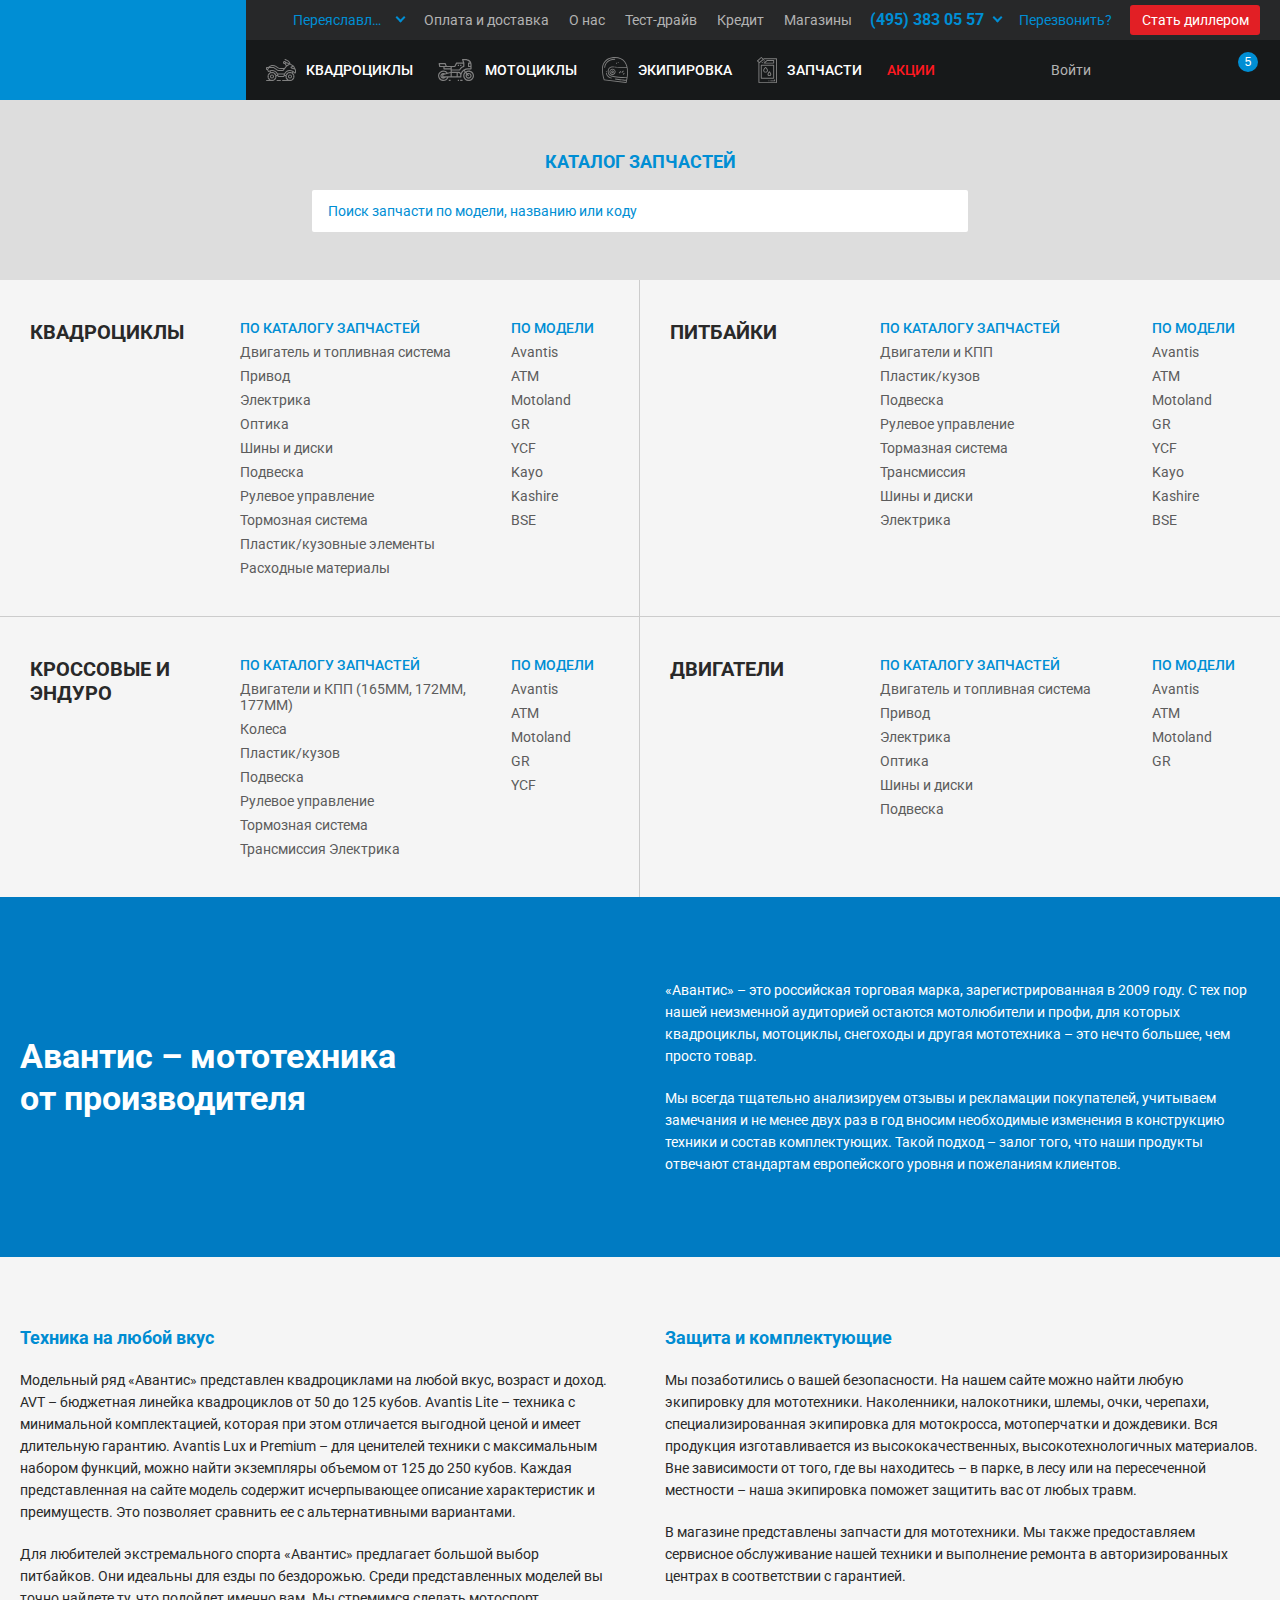
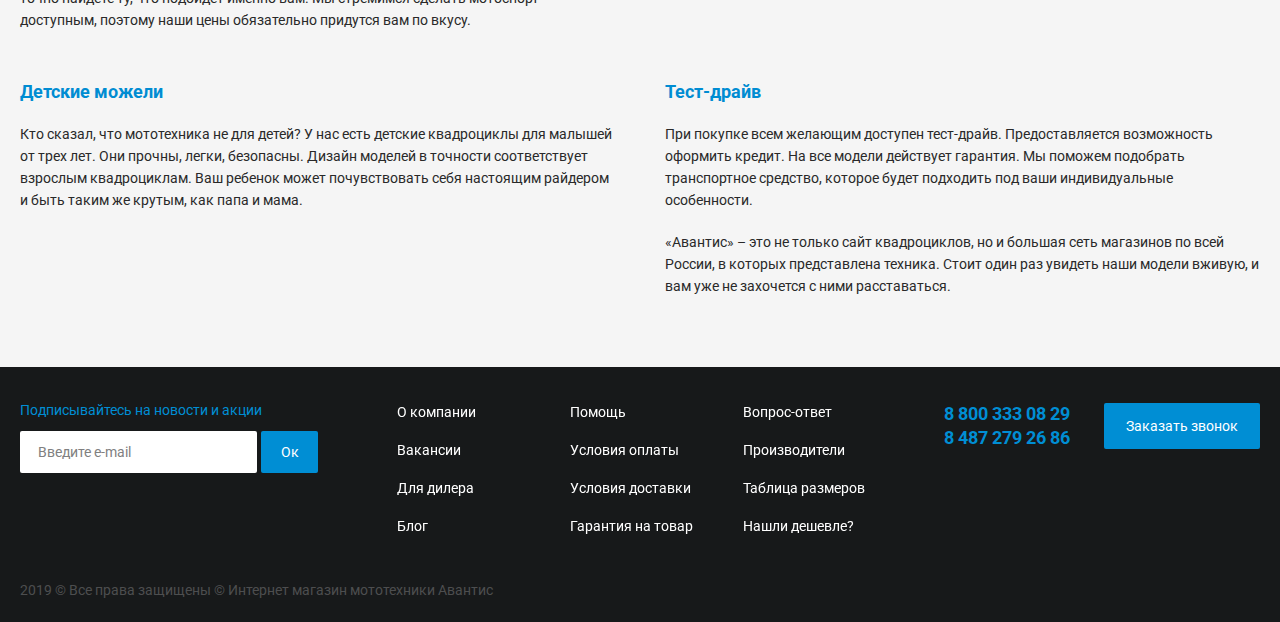
==== catalog.html @ 6980018e "Revert "Изменения."" ====
<!DOCTYPE html>
<html lang="ru">
	<head>
		<meta http-equiv="Content-Type" content="text/html; charset=utf-8">
		<!-- Переключение IE в последнию версию, на случай если в настройках пользователя стоит меньшая -->
		<meta http-equiv="X-UA-Compatible" content="IE=edge">

		<!-- Адаптирование страницы для мобильных устройств -->
		<meta name="viewport" content="width=device-width, initial-scale=1, maximum-scale=1">

		<!-- Запрет распознования номера телефона -->
		<meta name="format-detection" content="telephone=no">
		<meta name="SKYPE_TOOLBAR" content ="SKYPE_TOOLBAR_PARSER_COMPATIBLE">

		<!-- Заголовок страницы -->
		<title>Заголовок страницы</title>

		<!-- Данное значение часто используют(использовали) поисковые системы -->
		<meta name="description" content="">
		<meta name="keywords" content="">

		<!-- Традиционная иконка сайта, размер 16x16, прозрачность поддерживается. Рекомендуемый формат: .ico или .png -->
		<link rel="shortcut icon" href="images/favicon.ico">

		<!-- Подключение шрифтов с гугла -->
		<link href="https://fonts.googleapis.com/css?family=Roboto:300,300i,400,400i,500,500i,700,700i,900,900i&display=swap&subset=cyrillic" rel="stylesheet">

		<!-- Подключение файлов стилей -->
		<link rel="stylesheet" href="css/ion.rangeSlider.css">
		<link rel="stylesheet" href="css/owl.carousel.css">
		<link rel="stylesheet" href="css/fancybox.css">
		<link rel="stylesheet" href="css/bxslider.css">
		<link rel="stylesheet" href="css/styles.css">

		<link rel="stylesheet" href="css/response_1341.css" media="(max-width: 1341px)">
		<link rel="stylesheet" href="css/response_1261.css" media="(max-width: 1261px)">
		<link rel="stylesheet" href="css/response_1023.css" media="(max-width: 1023px)">
		<link rel="stylesheet" href="css/response_767.css" media="(max-width: 767px)">
		<link rel="stylesheet" href="css/response_479.css" media="(max-width: 479px)">
		<link rel="stylesheet" href="css/response_374.css" media="(max-width: 374px)">
	</head>

	<body>
		<div class="wrap">
			<div class="main">
				<!-- Шапка -->
				<header>
					<button type="button" class="close">
						<span></span>
						<span></span>
					</button>


					<div class="mob_scroll">
						<div class="logo">
							<a href="/">
								<img src="images/logo.svg" alt="">
							</a>
						</div>


						<div class="top">
							<div class="cont flex">

								<div class="city">
									<button class="link modal_link" data-content="#city_modal">
										<span>Переяславль-Залесский</span>
									</button>
								</div>


								<nav class="menu flex">
									<div class="item">
										<a href="/">Оплата и доставка</a>
									</div>

									<div class="item">
										<a href="/">О нас</a>
									</div>

									<div class="item">
										<a href="/">Тест-драйв</a>
									</div>

									<div class="item">
										<a href="/">Кредит</a>
									</div>

									<div class="item">
										<a href="/">Магазины</a>
									</div>
								</nav>


								<div class="contacts">
									<div class="phone">
										<a href="tel:4953830557">(495) 383 05 57</a>

										<div class="hover">
											<div><a href="tel:+74951201530">+7 495 120 15 30</a></div>

											<div><a href="tel:+74951205309">+7 495 120 53 09</a></div>

											<div><a href="tel:4953830557">(495) 383 05 57</a></div>
										</div>
									</div>

									<button class="arr modal_link"  data-content="#city_modal"></button>

									<button class="callback_link modal_link" data-content="#callback_modal">Перезвонить?</button>
								</div>


								<button class="dealer_link">Стать диллером</button>

							</div>
						</div>


						<div class="info">
							<div class="cont flex">

								<div class="cats flex">
									<div class="item">
										<a href="/">
											<svg class="icon" width="30px" height="22px">
												<use xlink:href="#ic_cat1">
											</svg>
											КВАДРОЦИКЛЫ
										</a>
									</div>

									<div class="item">
										<a href="/" class="sub_link">
											<svg class="icon" width="37px" height="22px">
												<use xlink:href="#ic_cat2">
											</svg>
											МОТОЦИКЛЫ<span class="arr"></span>
										</a>

										<div class="sub_cats">
											<div class="flex">
												<div class="cat">
													<a href="/" class="main">
														<div class="name">ПИТБАЙКИ</div>

														<img data-src="images/tmp/sub_cats_thumb.png" alt="" class="lozad">
													</a>

													<div class="sub">
														<div class="block">
															<div class="title">ПО ОБЪЁМУ ДВИГАТЕЛЯ</div>

															<div><a href="/">50 куб.</a></div>
															<div><a href="/">110 куб.</a></div>
															<div><a href="/">125 куб.</a></div>
															<div><a href="/">140 куб.</a></div>
															<div><a href="/">150 куб.</a></div>
															<div><a href="/">250 куб.</a></div>
														</div>

														<div class="block">
															<div class="title">ПО ВОЗРАСТУ</div>

															<div><a href="/">Детские</a></div>
															<div><a href="/">Подростковые</a></div>
															<div><a href="/">От 10 до 13 лет</a></div>
															<div><a href="/">От 10 до 14 лет</a></div>
															<div><a href="/">От 10 до 15 лет</a></div>
															<div><a href="/">От 10 до 18 лет</a></div>
															<div><a href="/">От 11 до 15 лет</a></div>
														</div>

														<div class="block">
															<div class="title">ПО СТОИМОСТИ</div>

															<div><a href="/">Дорогие</a></div>
															<div><a href="/">Недорогие</a></div>
															<div><a href="/">До 30 тыс.</a></div>
														</div>

														<div class="block">
															<div class="title">ПОПУЛЯРНЫЕ ЗАПРОСЫ</div>

															<div><a href="/">Лучшие</a></div>
															<div><a href="/">Новые</a></div>
															<div><a href="/">Китайские</a></div>
														</div>

														<div class="block">
															<div class="title">ПО БРЕНДУ</div>

															<div><a href="/">Avantis</a></div>
															<div><a href="/">Kayo</a></div>
															<div><a href="/">Мотоленд</a></div>
														</div>
													</div>
												</div>


												<div class="cat">
													<a href="/" class="main">
														<div class="name">КРОССОВЫЕ</div>

														<img data-src="images/tmp/sub_cats_thumb2.png" alt="" class="lozad">
													</a>

													<div class="sub">
														<div class="block">
															<div class="title">ПО ОБЪЁМУ ДВИГАТЕЛЯ</div>

															<div><a href="/">50 куб.</a></div>
															<div><a href="/">110 куб.</a></div>
															<div><a href="/">125 куб.</a></div>
															<div><a href="/">140 куб.</a></div>
															<div><a href="/">150 куб.</a></div>
															<div><a href="/">190 куб.</a></div>
															<div><a href="/">250 куб.</a></div>
															<div><a href="/">300 куб.</a></div>
															<div><a href="/">450 куб.</a></div>
														</div>

														<div class="block">
															<div class="title">ПО ВОЗРАСТУ</div>

															<div><a href="/">Подростковые</a></div>
															<div><a href="/">Взрослые</a></div>
															<div><a href="/">От 10 до 14 лет</a></div>
															<div><a href="/">От 10 до 15 лет</a></div>
															<div><a href="/">От 10 до 18 лет</a></div>
														</div>

														<div class="block">
															<div class="title">ПО СТОИМОСТИ</div>

															<div><a href="/">Дорогие</a></div>
															<div><a href="/">Недорогие</a></div>
														</div>

														<div class="block">
															<div class="title">ПО БРЕНДУ</div>

															<div><a href="/">Avantis</a></div>
															<div><a href="/">Kayo</a></div>
															<div><a href="/">Мотоленд</a></div>
														</div>
													</div>
												</div>


												<div class="cat">
													<a href="/" class="main">
														<div class="name">ЭНДУРО</div>

														<img data-src="images/tmp/sub_cats_thumb3.png" alt="" class="lozad">
													</a>

													<div class="sub">
														<div class="block">
															<div class="title">ПО ОБЪЁМУ ДВИГАТЕЛЯ</div>

															<div><a href="/">200 куб.</a></div>
															<div><a href="/">250 куб.</a></div>
															<div><a href="/">300 куб.</a></div>
															<div><a href="/">400 куб.</a></div>
															<div><a href="/">450 куб.</a></div>
														</div>

														<div class="block">
															<div class="title">ПОПУЛЯРНЫЕ ЗАПРОСЫ</div>

															<div><a href="/">Лучшие</a></div>
															<div><a href="/">Новые</a></div>
															<div><a href="/">Китайские</a></div>
														</div>

														<div class="block">
															<div class="title">ПО СТОИМОСТИ</div>

															<div><a href="/">Дорогие</a></div>
															<div><a href="/">Недорогие</a></div>
														</div>

														<div class="block">
															<div class="title">ПО БРЕНДУ</div>

															<div><a href="/">Avantis</a></div>
															<div><a href="/">Kayo</a></div>
															<div><a href="/">Мотоленд</a></div>
														</div>
													</div>
												</div>


												<div class="cat">
													<a href="/" class="main">
														<div class="name">МОТАРДЫ</div>

														<img data-src="images/tmp/sub_cats_thumb4.png" alt="" class="lozad">
													</a>

													<div class="sub">
														<div class="block">
															<div class="title">ПО ОБЪЁМУ ДВИГАТЕЛЯ</div>

															<div><a href="/">125 куб.</a></div>
														</div>

														<div class="block">
															<div class="title">ПО БРЕНДУ</div>

															<div><a href="/">Мотоленд</a></div>
														</div>
													</div>
												</div>


												<div class="cat">
													<a href="/" class="main">
														<div class="name">МИНИБАЙКИ - ЭЛЕКТРИЧЕСКИЕ</div>

														<img data-src="images/tmp/sub_cats_thumb5.png" alt="" class="lozad">
													</a>

													<div class="sub">
														<div class="block">
															<div class="title">ДЕТСКИЕ</div>

															<div><a href="/">От 5 лет</a></div>
															<div><a href="/">От 6 лет</a></div>
															<div><a href="/">От 7 лет</a></div>
															<div><a href="/">От 8 лет</a></div>
															<div><a href="/">От 9 лет</a></div>
														</div>
													</div>
												</div>
											</div>
										</div>
									</div>

									<div class="item">
										<a href="/">
											<svg class="icon" width="26px" height="26px">
												<use xlink:href="#ic_cat3">
											</svg>
											ЭКИПИРОВКА
										</a>
									</div>

									<div class="item">
										<a href="/">
											<svg class="icon" width="20px" height="26px">
												<use xlink:href="#ic_cat4">
											</svg>
											ЗАПЧАСТИ
										</a>
									</div>

									<div class="item">
										<a href="/" class="red">АКЦИИ</a>
									</div>
								</div>


								<div class="modal_cont search">
									<button class="link mini_modal_link" data-modal-id="#search_modal">
										<img src="images/ic_search.svg" alt="">
									</button>

									<div class="mini_modal search_modal" id="search_modal">
										<form action="">
											<input type="text" name="" value="" placeholder="Поиск по сайту..." class="input">
											<button type="submit" class="submit_btn"></button>
										</form>
									</div>
								</div>


								<div class="account">
									<button class="login_link modal_link" data-content="#login_modal">Войти</button>

									<!--a href="/" class="user">Константин</a-->
								</div>


								<div class="links">
									<a href="/" class="favorite_link">
										<img src="images/ic_favorite.png" alt="">
									</a>

									<a href="/" class="compare_link">
										<img src="images/ic_compare.png" alt="">
									</a>

									<button class="cart_link modal_link" data-content="#cart_modal">
										<img src="images/ic_cart.png" alt="">
										<div class="count">5</div>
									</button>
								</div>
							</div>
						</div>
					</div>
				</header>


				<div class="mob_header">
					<div class="cont">

						<div class="logo">
							<div>
								<img src="images/logo.svg" alt="">
							</div>
						</div>


						<div class="contacts">
							<div class="phone">
								<a href="tel:4953830557">(495) 383 05 57</a>
							</div>

							<button class="callback_link modal_link" data-content="#callback_modal">Перезвонить?</button>
						</div>


						<div class="links">
							<a href="/" class="favorite_link">
								<img src="images/ic_favorite.png" alt="">
							</a>

							<a href="/" class="compare_link">
								<img src="images/ic_compare.png" alt="">
							</a>

							<button class="cart_link modal_link" data-content="#cart_modal">
								<img src="images/ic_cart.png" alt="">
								<div class="count">5</div>
							</button>
						</div>


						<div class="modal_cont search">
							<button class="link mini_modal_link" data-modal-id="#search_modal2">
								<img src="images/ic_search.svg" alt="">
							</button>

							<div class="mini_modal search_modal" id="search_modal2">
								<form action="">
									<input type="text" name="" value="" placeholder="Поиск по сайту..." class="input">
									<button type="submit" class="submit_btn"></button>
								</form>
							</div>
						</div>


						<div class="account">
							<button class="login_link modal_link" data-content="#login_modal">Войти</button>

							<!--a href="/" class="user">Константин</a-->
						</div>


						<button type="button" class="mob_menu_link">
							<span></span>
							<span></span>
							<span></span>
						</button>

					</div>
				</div>
				<!-- End Шапка -->


				<!-- Основная часть -->
				<section class="page_head">
					<div class="cont">

						<h1 class="page_title">Каталог запчастей</h1>

						<div class="search">
							<form action="">
								<input type="text" name="" value="" placeholder="Поиск запчасти по модели, названию или коду " class="input">

								<button type="submit" class="submit_btn"></button>
							</form>
						</div>

					</div>

					<img data-src="images/tmp/bg_page_head.jpg" alt="" class="bg lozad">
				</section>


				<section class="catalog_wall">
					<div class="cont">

						<div class="flex">
							<div class="cat">
								<a href="/" class="main">
									<div class="name">квадроциклы</div>

									<img data-src="images/tmp/catalog_wall_thumb.png" alt="" class="lozad">
								</a>

								<div class="sub">
									<div class="block">
										<div class="title">по каталогу запчастей</div>

										<div><a href="/">Двигатель и топливная система</a></div>
										<div><a href="/">Привод</a></div>
										<div><a href="/">Электрика</a></div>
										<div><a href="/">Оптика</a></div>
										<div><a href="/">Шины и диски</a></div>
										<div><a href="/">Подвеска</a></div>
										<div><a href="/">Рулевое управление</a></div>
										<div><a href="/">Тормозная система</a></div>
										<div><a href="/">Пластик/кузовные элементы</a></div>
										<div><a href="/">Расходные материалы</a></div>
									</div>

									<div class="block">
										<div class="title">ПО модели</div>

										<div><a href="/">Avantis</a></div>
										<div><a href="/">ATM</a></div>
										<div><a href="/">Motoland</a></div>
										<div><a href="/">GR</a></div>
										<div><a href="/">YCF</a></div>
										<div><a href="/">Kayo</a></div>
										<div><a href="/">Kashire</a></div>
										<div><a href="/">BSE</a></div>
									</div>
								</div>
							</div>


							<div class="cat">
								<a href="/" class="main">
									<div class="name">ПИТБАЙКИ</div>

									<img data-src="images/tmp/catalog_wall_thumb2.png" alt="" class="lozad">
								</a>

								<div class="sub">
									<div class="block">
										<div class="title">по каталогу запчастей</div>

										<div><a href="/">Двигатели и КПП</a></div>
										<div><a href="/">Пластик/кузов</a></div>
										<div><a href="/">Подвеска</a></div>
										<div><a href="/">Рулевое управление</a></div>
										<div><a href="/">Тормазная система</a></div>
										<div><a href="/">Трансмиссия</a></div>
										<div><a href="/">Шины и диски</a></div>
										<div><a href="/">Электрика</a></div>
									</div>

									<div class="block">
										<div class="title">ПО модели</div>

										<div><a href="/">Avantis</a></div>
										<div><a href="/">ATM</a></div>
										<div><a href="/">Motoland</a></div>
										<div><a href="/">GR</a></div>
										<div><a href="/">YCF</a></div>
										<div><a href="/">Kayo</a></div>
										<div><a href="/">Kashire</a></div>
										<div><a href="/">BSE</a></div>
									</div>
								</div>
							</div>


							<div class="cat">
								<a href="/" class="main">
									<div class="name">КРОССОВЫЕ И ЭНДУРО</div>

									<img data-src="images/tmp/catalog_wall_thumb3.png" alt="" class="lozad">
								</a>

								<div class="sub">
									<div class="block">
										<div class="title">по каталогу запчастей</div>

										<div><a href="/">Двигатели и КПП (165MM, 172MM, 177MM)</a></div>
										<div><a href="/">Колеса</a></div>
										<div><a href="/">Пластик/кузов</a></div>
										<div><a href="/">Подвеска</a></div>
										<div><a href="/">Рулевое управление</a></div>
										<div><a href="/">Тормозная система</a></div>
										<div><a href="/">Трансмиссия Электрика</a></div>
									</div>

									<div class="block">
										<div class="title">ПО модели</div>

										<div><a href="/">Avantis</a></div>
										<div><a href="/">ATM</a></div>
										<div><a href="/">Motoland</a></div>
										<div><a href="/">GR</a></div>
										<div><a href="/">YCF</a></div>
									</div>
								</div>
							</div>


							<div class="cat">
								<a href="/" class="main">
									<div class="name">Двигатели</div>

									<img data-src="images/tmp/catalog_wall_thumb4.png" alt="" class="lozad">
								</a>

								<div class="sub">
									<div class="block">
										<div class="title">по каталогу запчастей</div>

										<div><a href="/">Двигатель и топливная система</a></div>
										<div><a href="/">Привод</a></div>
										<div><a href="/">Электрика</a></div>
										<div><a href="/">Оптика</a></div>
										<div><a href="/">Шины и диски</a></div>
										<div><a href="/">Подвеска</a></div>
									</div>

									<div class="block">
										<div class="title">ПО модели</div>

										<div><a href="/">Avantis</a></div>
										<div><a href="/">ATM</a></div>
										<div><a href="/">Motoland</a></div>
										<div><a href="/">GR</a></div>
									</div>
								</div>
							</div>
						</div>

					</div>
				</section>


				<section class="about block bg2">
					<div class="cont">

						<div class="block_title">
							Авантис – мототехника<br> от производителя
						</div>

						<div class="text_block">
							<p>
								«Авантис» – это российская торговая марка, зарегистрированная в 2009 году. С тех пор нашей неизменной аудиторией остаются мотолюбители и профи, для которых квадроциклы, мотоциклы, снегоходы и другая мототехника – это нечто большее, чем просто товар.
							</p>

							<p>
								Мы всегда тщательно анализируем отзывы и рекламации покупателей, учитываем замечания и не менее двух раз в год вносим необходимые изменения в конструкцию техники и состав комплектующих. Такой подход – залог того, что наши продукты отвечают стандартам европейского уровня и пожеланиям клиентов.
							</p>
						</div>

					</div>
				</section>


				<section class="bottom_text block">
					<div class="cont">

						<div class="text_block">
							<div class="cols">
								<div class="col">
									<h2>Техника на любой вкус</h2>

									<p>
										Модельный ряд «Авантис» представлен квадроциклами на любой вкус, возраст и доход. AVT – бюджетная линейка квадроциклов от 50 до 125 кубов. Avantis Lite – техника с минимальной комплектацией, которая при этом отличается выгодной ценой и имеет длительную гарантию. Avantis Lux и Premium – для ценителей техники с максимальным набором функций, можно найти экземпляры объемом от 125 до 250 кубов. Каждая представленная на сайте модель содержит исчерпывающее описание характеристик и преимуществ. Это позволяет сравнить ее с альтернативными вариантами.
									</p>

									<p>
										Для любителей экстремального спорта «Авантис» предлагает большой выбор питбайков. Они идеальны для езды по бездорожью. Среди представленных моделей вы точно найдете ту, что подойдет именно вам. Мы стремимся сделать мотоспорт доступным, поэтому наши цены обязательно придутся вам по вкусу.
									</p>
								</div>


								<div class="col">
									<h2>Защита и комплектующие</h2>

									<p>
										Мы позаботились о вашей безопасности. На нашем сайте можно найти любую экипировку для мототехники. Наколенники, налокотники, шлемы, очки, черепахи, специализированная экипировка для мотокросса, мотоперчатки и дождевики. Вся продукция изготавливается из высококачественных, высокотехнологичных материалов. Вне зависимости от того, где вы находитесь – в парке, в лесу или на пересеченной местности – наша экипировка поможет защитить вас от любых травм.
									</p>

									<p>
										В магазине представлены запчасти для мототехники. Мы также предоставляем сервисное обслуживание нашей техники и выполнение ремонта в авторизированных центрах в соответствии с гарантией.
									</p>
								</div>
							</div>


							<div class="cols">
								<div class="col">
									<h2>Детские можели</h2>

									<p>
										Кто сказал, что мототехника не для детей? У нас есть детские квадроциклы для малышей от трех лет. Они прочны, легки, безопасны. Дизайн моделей в точности соответствует взрослым квадроциклам. Ваш ребенок может почувствовать себя настоящим райдером и быть таким же крутым, как папа и мама.
									</p>
								</div>


								<div class="col">
									<h2>Тест-драйв</h2>

									<p>
										При покупке всем желающим доступен тест-драйв. Предоставляется возможность оформить кредит. На все модели действует гарантия. Мы поможем подобрать транспортное средство, которое будет подходить под ваши индивидуальные особенности.
									</p>

									<p>
										«Авантис» – это не только сайт квадроциклов, но и большая сеть магазинов по всей России, в которых представлена техника. Стоит один раз увидеть наши модели вживую, и вам уже не захочется с ними расставаться.
									</p>
								</div>
							</div>
						</div>

					</div>
				</section>
				<!-- End Основная часть -->
			</div>


			<!-- Подвал -->
			<footer>
				<div class="info">
					<div class="cont flex">

						<div class="col_left">
							<div class="subscribe">
								<div class="title">Подписывайтесь на новости и акции</div>

								<form action="">
									<input type="email" name="" value="" placeholder="Введите e-mail" class="input">

									<button type="submit" class="submit_btn">Ок</button>
								</form>
							</div>


							<div class="payment">
								<img src="images/ic_payment1.png" alt="">
								<img src="images/ic_payment2.png" alt="">
								<img src="images/ic_payment3.png" alt="">
								<img src="images/ic_payment4.png" alt="">
							</div>
						</div>


						<div class="menu">
							<div><a href="/">О компании</a></div>
							<div><a href="/">Вакансии</a></div>
							<div><a href="/">Для дилера</a></div>
							<div><a href="/">Блог</a></div>
							<div><a href="/">Помощь</a></div>
							<div><a href="/">Условия оплаты</a></div>
							<div><a href="/">Условия доставки</a></div>
							<div><a href="/">Гарантия на товар</a></div>
							<div><a href="/">Вопрос-ответ</a></div>
							<div><a href="/">Производители</a></div>
							<div><a href="/">Таблица размеров</a></div>
							<div><a href="/">Нашли дешевле?</a></div>
						</div>


						<div class="col_right">
							<div class="contacts">
								<div class="phones">
									<div><a href="tel:88003330829">8 800 333 08 29</a></div>
									<div><a href="tel:84872792686">8 487 279 26 86</a></div>
								</div>

								<button class="callback_link modal_link" data-content="#callback_modal">Заказать звонок</button>
							</div>


							<div class="socials">
								<a href="/" target="_blank" rel="noopener nofollow">
									<img src="images/ic_soc1.png" alt="">
								</a>

								<a href="/" target="_blank" rel="noopener nofollow">
									<img src="images/ic_soc2.png" alt="">
								</a>

								<a href="/" target="_blank" rel="noopener nofollow">
									<img src="images/ic_soc3.png" alt="">
								</a>

								<a href="/" target="_blank" rel="noopener nofollow">
									<img src="images/ic_soc4.png" alt="">
								</a>

								<a href="/" target="_blank" rel="noopener nofollow">
									<img src="images/ic_soc5.png" alt="">
								</a>
							</div>
						</div>

					</div>
				</div>


				<div class="bottom">
					<div class="cont flex">

						<div class="copyright">
							2019 &copy; Все права защищены © Интернет магазин мототехники Авантис
						</div>

					</div>
				</div>
			</footer>
			<!-- End Подвал -->
		</div>


		<div class="overlay"></div>

		<div class="supports_error">
			Ваш браузер устарел рекомендуем обновить его до последней версии<br> или использовать другой более современный.
		</div>


		<section class="modal" id="callback_modal">
			<div class="modal_title">Заказать звонок</div>

			<div class="modal_data">
				<form action="" class="form">
					<div class="line">
						<div class="field">
							<input type="text" name="" value="" class="input">

							<div class="label">Ваше имя <span class="required">*</span></div>
						</div>
					</div>

					<div class="line">
						<div class="field">
							<input type="tel" name="" value="" class="input">

							<div class="label">Телефон <span class="required">*</span></div>
						</div>
					</div>


					<div class="submit">
						<button class="cancel close">Отменить</button>

						<button type="submit" class="submit_btn">Отправить</button>
					</div>
				</form>
			</div>
		</section>


		<section class="modal" id="login_modal">
			<div class="modal_title">Вход в личный кабинет</div>

			<div class="modal_data">
				<form action="" class="form">
					<div class="line">
						<div class="field">
							<input type="email" name="" value="" class="input">

							<div class="label">E-mail <span class="required">*</span></div>
						</div>
					</div>

					<div class="line">
						<div class="field">
							<input type="password" name="" value="" class="input">

							<div class="label">Пароль <span class="required">*</span></div>
						</div>

						<div class="field flex">
							<div class="remember">
								<input type="checkbox" name="remember" id="remember_check" checked>
								<label for="remember_check">Запомнить меня</label>
							</div>

							<a href="#" class="recovery_link">Забыли пароль?</a>
						</div>
					</div>

					<div class="line soc_auth">
						<div class="name">Или авторизируйтесь через социальные сети:</div>

						<a href="#">
							<img src="images/ic_soc_auth1.png" alt="">
						</a>

						<a href="#">
							<img src="images/ic_soc_auth2.png" alt="">
						</a>

						<a href="#">
							<img src="images/ic_soc_auth3.png" alt="">
						</a>
					</div>


					<div class="submit">
						<a href="/" class="register_link">Зарегестрироваться</a>

						<button type="submit" class="submit_btn">Войти</button>
					</div>
				</form>
			</div>
		</section>


		<section class="modal" id="city_modal">
			<div class="modal_data">
				<form action="" class="form">
					<div class="modal_title">Выберите город</div>

					<select name="">
						<option value="1">Москва</option>
						<option value="2">Москва</option>
						<option value="3">Москва</option>
						<option value="4">Москва</option>
						<option value="5">Москва</option>
						<option value="1">Москва</option>
						<option value="2">Москва</option>
						<option value="3">Москва</option>
						<option value="4">Москва</option>
						<option value="5">Москва</option>
					</select>

					<div class="exp">Выберите ближайший к себе центр обслуживания для получения заказа</div>


					<div class="shops">
						<div class="custom_scroll">
							<input type="radio" name="shops" id="shops_check1">
							<label for="shops_check1">
								<div>
									<b>Москва</b>, ул. Дорожная 3к6<br>
									+7 495 120 15 30<br>
									пн-вс 09-00 - 21-00
								</div>
							</label>

							<input type="radio" name="shops" id="shops_check2" checked>
							<label for="shops_check2">
								<div>
									<b>Москва</b>, 65-й км МКАД, вл.1, партнёрский магазин Авантис (админ. Здание ТК "Синдика")<br>
									тел. +7 (499) 653-56-09<br>
									пн-вс 09-00 - 21-00
								</div>
							</label>

							<input type="radio" name="shops" id="shops_check3">
							<label for="shops_check3">
								<div>
									<b>Москва</b>, ул. Дорожная 3к6<br>
									+7 495 120 15 30<br>
									пн-вс 09-00 - 21-00
								</div>
							</label>

							<input type="radio" name="shops" id="shops_check4">
							<label for="shops_check4">
								<div>
									<b>Москва</b>, 65-й км МКАД, вл.1, партнёрский магазин Авантис (админ. Здание ТК "Синдика")<br>
									тел. +7 (499) 653-56-09<br>
									пн-вс 09-00 - 21-00
								</div>
							</label>
						</div>
					</div>


					<div class="submit">
						<button class="cancel close">Отменить</button>

						<button type="submit" class="submit_btn">Выбрать</button>
					</div>
				</form>


				<div class="map">
					
				</div>
			</div>
		</section>


		<section class="modal" id="cart_modal">
			<div class="modal_title">Корзина</div>

			<div class="modal_data">
				<div class="product">
					<a href="/" class="thumb">
						<img data-src="images/tmp/product_list_thumb1.jpg" alt="" class="lozad">
					</a>

					<div class="info">
						<div class="name">
							<a href="/">Бак топливный металлический 125 сс (2015) 3,5л</a>
						</div>
					</div>

					<div class="amount">
					    <button type="button" class="minus"></button>

					    <input type="text" value="1" class="input"
					      data-minimum="1" data-maximum="99" data-step="1" data-unit="" maxlength="2">

					    <button type="button" class="plus"></button>
					</div>

					<div class="price">
						<img src="images/ic_multiply.png" alt="">
						<div>167 990 руб.</div>
					</div>

					<div class="price total">
						<div>167 990 руб.</div>
					</div>

					<button class="del">
						<img src="images/ic_del.svg" alt="">
					</button>
				</div>


				<div class="product">
					<a href="/" class="thumb">
						<img data-src="images/tmp/product_list_thumb1.jpg" alt="" class="lozad">
					</a>

					<div class="info">
						<div class="name">
							<a href="/">Бак топливный металлический 125 сс (2015) 3,5л</a>
						</div>
					</div>

					<div class="amount">
					    <button type="button" class="minus"></button>

					    <input type="text" value="1" class="input"
					      data-minimum="1" data-maximum="99" data-step="1" data-unit="" maxlength="2">

					    <button type="button" class="plus"></button>
					</div>

					<div class="price">
						<img src="images/ic_multiply.png" alt="">
						<div>167 990 руб.</div>
					</div>

					<div class="price total">
						<div>167 990 руб.</div>
					</div>

					<button class="del">
						<img src="images/ic_del.svg" alt="">
					</button>
				</div>


				<div class="product">
					<a href="/" class="thumb">
						<img data-src="images/tmp/product_list_thumb1.jpg" alt="" class="lozad">
					</a>

					<div class="info">
						<div class="name">
							<a href="/">Бак топливный металлический 125 сс (2015) 3,5л</a>
						</div>
					</div>

					<div class="amount">
					    <button type="button" class="minus"></button>

					    <input type="text" value="1" class="input"
					      data-minimum="1" data-maximum="99" data-step="1" data-unit="" maxlength="2">

					    <button type="button" class="plus"></button>
					</div>

					<div class="price">
						<img src="images/ic_multiply.png" alt="">
						<div>167 990 руб.</div>
					</div>

					<div class="price total">
						<div>167 990 руб.</div>
					</div>

					<button class="del">
						<img src="images/ic_del.svg" alt="">
					</button>
				</div>


				<div class="cart_total">
					<div class="count">Количество: <b>4</b></div>

					Сумма заказа: <div class="val"><span>263 960</span> руб.</div>
				</div>


				<div class="links">
					<button class="close continue">Продолжить покупки</button>

					<a href="/" class="checkout_link">Оформить заказ</a>
				</div>
			</div>
		</section>


		<svg style="display:none;">
			<symbol id="ic_cat1">
				<path d="M29.344,14.441 C28.942,14.589 28.490,14.466 28.219,14.134 C27.910,13.764 27.560,13.430 27.176,13.139 L26.674,13.892 C26.844,14.017 27.006,14.154 27.157,14.302 C27.166,14.309 27.177,14.312 27.186,14.321 C27.195,14.330 27.198,14.341 27.206,14.351 C28.925,16.093 28.929,18.892 27.217,20.640 C27.202,20.675 27.174,20.703 27.139,20.717 C26.301,21.540 25.173,22.000 23.999,22.000 L16.500,22.000 C16.223,22.000 16.000,21.776 16.000,21.500 C16.000,21.224 16.223,21.000 16.500,21.000 L21.178,21.000 C21.063,20.908 20.953,20.810 20.848,20.706 C20.839,20.698 20.827,20.695 20.818,20.687 C20.810,20.678 20.807,20.667 20.799,20.658 C19.841,19.696 19.373,18.350 19.529,17.000 L18.525,17.000 C18.523,17.029 18.517,17.056 18.515,17.085 C18.471,17.603 18.037,18.001 17.517,18.001 L12.482,18.001 C11.962,18.001 11.529,17.604 11.484,17.087 C11.482,17.058 11.474,17.030 11.474,17.000 L10.470,17.000 C10.625,18.341 10.164,19.679 9.217,20.640 C9.203,20.675 9.175,20.703 9.140,20.717 C8.301,21.540 7.174,22.000 6.000,22.000 L0.500,22.000 C0.224,22.000 -0.000,21.776 -0.000,21.500 C-0.000,21.224 0.224,21.000 0.500,21.000 L3.178,21.000 C3.064,20.908 2.954,20.810 2.849,20.706 C2.839,20.698 2.827,20.695 2.819,20.687 C2.810,20.678 2.807,20.667 2.800,20.658 C1.064,18.905 1.068,16.079 2.809,14.331 C2.813,14.327 2.814,14.323 2.818,14.319 C2.821,14.315 2.826,14.314 2.830,14.310 C3.165,13.979 3.549,13.703 3.969,13.491 L3.679,12.620 C3.541,12.693 3.401,12.771 3.259,12.856 C3.012,13.006 2.712,13.040 2.437,12.952 C2.162,12.864 1.939,12.661 1.824,12.395 L1.180,11.001 L1.000,11.001 C0.448,11.001 -0.000,10.554 -0.000,10.001 L-0.000,9.002 C-0.000,8.449 0.448,8.001 1.000,8.001 L2.293,8.001 L2.512,7.782 C4.561,5.733 7.771,5.415 10.182,7.023 L11.872,8.149 C12.705,8.706 13.686,9.002 14.688,9.002 L18.310,9.002 L19.895,6.965 L18.704,4.982 C18.636,4.993 18.568,5.000 18.499,5.002 C17.722,5.003 17.073,4.409 17.005,3.635 C16.938,2.860 17.474,2.163 18.240,2.029 C19.005,1.896 19.746,2.371 19.945,3.122 L23.363,4.261 C22.728,2.510 19.994,1.321 18.856,0.980 C18.685,0.929 18.554,0.790 18.513,0.616 C18.472,0.442 18.526,0.260 18.656,0.137 C18.786,0.014 18.972,-0.029 19.143,0.022 C19.355,0.086 24.192,1.572 24.485,4.702 L27.088,6.191 C27.315,6.322 27.524,6.484 27.709,6.670 C27.720,6.679 27.730,6.687 27.740,6.698 C27.960,6.921 28.144,7.177 28.286,7.457 L29.682,10.248 C29.890,10.666 29.998,11.126 29.999,11.593 L29.999,13.501 C30.004,13.922 29.741,14.299 29.344,14.441 ZM1.000,9.002 L1.000,10.001 L1.250,10.001 L2.000,9.002 L1.000,9.002 ZM18.499,3.002 C18.223,3.002 17.999,3.226 17.999,3.502 C17.999,3.778 18.223,4.002 18.499,4.002 C18.776,4.002 18.999,3.778 18.999,3.502 C18.999,3.226 18.776,3.002 18.499,3.002 ZM20.540,17.992 C20.622,18.579 20.854,19.135 21.212,19.607 C21.407,19.457 21.682,19.475 21.856,19.649 C22.030,19.822 22.048,20.097 21.899,20.292 C22.370,20.649 22.923,20.879 23.507,20.962 C23.524,20.703 23.739,20.501 23.999,20.501 C24.259,20.501 24.475,20.703 24.491,20.962 C25.077,20.880 25.632,20.649 26.104,20.291 C25.957,20.096 25.975,19.823 26.148,19.650 C26.321,19.478 26.594,19.459 26.789,19.607 C27.146,19.135 27.377,18.580 27.460,17.994 C27.201,17.977 26.999,17.762 26.999,17.502 C26.999,17.242 27.201,17.027 27.460,17.010 C27.378,16.425 27.148,15.871 26.791,15.400 C26.597,15.554 26.319,15.537 26.144,15.362 C25.969,15.187 25.953,14.908 26.106,14.714 C25.634,14.356 25.078,14.125 24.491,14.042 C24.475,14.301 24.259,14.503 23.999,14.503 C23.739,14.503 23.524,14.301 23.507,14.042 C22.922,14.124 22.367,14.355 21.896,14.712 C22.048,14.907 22.031,15.185 21.856,15.359 C21.681,15.534 21.404,15.551 21.209,15.399 L21.209,15.397 C20.852,15.869 20.622,16.423 20.540,17.008 C20.799,17.025 21.002,17.240 21.002,17.501 C21.002,17.761 20.799,17.976 20.540,17.992 ZM19.762,16.001 C19.983,15.375 20.341,14.805 20.808,14.333 C20.811,14.329 20.813,14.324 20.816,14.321 C20.820,14.317 20.825,14.316 20.828,14.313 C22.138,13.006 24.117,12.638 25.809,13.386 L26.334,12.597 C25.615,12.213 24.814,12.008 23.999,12.001 C21.544,12.012 19.390,13.641 18.712,16.001 L19.762,16.001 ZM12.481,17.013 L17.517,17.000 C17.558,16.490 17.660,15.986 17.821,15.500 L12.176,15.500 C12.338,15.991 12.440,16.499 12.481,17.013 ZM11.289,16.001 C10.610,13.641 8.456,12.011 6.000,12.001 C5.525,12.002 5.053,12.079 4.602,12.227 L4.909,13.143 C6.431,12.752 8.047,13.192 9.159,14.302 C9.168,14.309 9.179,14.312 9.188,14.321 C9.197,14.330 9.199,14.341 9.208,14.351 C9.667,14.819 10.019,15.382 10.239,16.001 L11.289,16.001 ZM3.896,14.712 C4.048,14.907 4.031,15.185 3.856,15.359 C3.682,15.534 3.404,15.551 3.210,15.399 C2.852,15.871 2.621,16.425 2.539,17.010 C2.799,17.027 3.001,17.242 3.001,17.502 C3.001,17.763 2.799,17.978 2.539,17.994 C2.622,18.581 2.853,19.137 3.211,19.609 C3.407,19.461 3.681,19.478 3.856,19.650 C4.027,19.824 4.046,20.096 3.900,20.292 C4.370,20.649 4.924,20.879 5.508,20.962 C5.524,20.703 5.740,20.501 6.000,20.501 C6.260,20.501 6.475,20.703 6.492,20.962 C7.078,20.880 7.633,20.649 8.104,20.291 C7.957,20.096 7.976,19.823 8.148,19.650 C8.321,19.478 8.595,19.459 8.789,19.607 C9.147,19.135 9.378,18.580 9.461,17.994 C9.201,17.977 8.999,17.762 8.999,17.502 C8.999,17.242 9.201,17.027 9.461,17.010 C9.378,16.425 9.148,15.871 8.792,15.400 C8.597,15.554 8.319,15.537 8.144,15.362 C7.969,15.187 7.953,14.908 8.106,14.714 C7.634,14.356 7.078,14.125 6.492,14.042 C6.475,14.301 6.260,14.503 6.000,14.503 C5.740,14.503 5.524,14.301 5.508,14.042 C4.922,14.124 4.368,14.355 3.896,14.712 ZM14.688,10.001 C13.488,10.003 12.315,9.647 11.317,8.980 L9.628,7.854 C8.794,7.298 7.814,7.001 6.811,7.001 C5.723,7.000 4.665,7.351 3.793,8.001 L7.200,8.001 C7.495,8.002 7.783,8.088 8.029,8.251 L12.025,10.917 C12.107,10.972 12.204,11.001 12.302,11.001 L16.510,11.001 C16.664,11.001 16.810,10.929 16.905,10.807 L17.532,10.001 L14.688,10.001 ZM19.849,4.145 C19.783,4.283 19.697,4.409 19.594,4.521 L20.676,6.325 L22.780,5.122 L19.849,4.145 ZM27.393,7.905 C27.351,7.821 27.303,7.739 27.249,7.662 L25.510,8.451 L28.040,9.198 L27.393,7.905 ZM28.786,10.695 L28.649,10.422 L25.217,9.418 C24.810,9.300 24.522,8.939 24.497,8.516 C24.473,8.093 24.717,7.702 25.107,7.536 L26.399,6.952 L23.999,5.577 L20.833,7.387 L17.695,11.422 C17.411,11.789 16.973,12.002 16.510,12.001 L12.302,12.001 C12.006,12.002 11.717,11.915 11.471,11.751 L7.477,9.085 C7.395,9.031 7.298,9.002 7.200,9.002 L3.250,9.002 L2.079,10.562 L2.738,11.989 C3.713,11.363 4.842,11.021 6.000,11.001 C8.419,11.011 10.634,12.358 11.755,14.501 L18.242,14.501 C19.231,12.546 21.154,11.236 23.335,11.031 C25.516,10.826 27.650,11.756 28.986,13.493 L28.997,11.595 C28.998,11.283 28.925,10.975 28.786,10.695 ZM8.000,17.501 C8.000,18.605 7.104,19.500 6.000,19.500 C4.895,19.500 4.000,18.605 4.000,17.501 C4.000,16.396 4.895,15.500 6.000,15.500 C7.104,15.500 8.000,16.396 8.000,17.501 ZM5.000,17.501 C5.000,18.053 5.447,18.500 6.000,18.500 C6.552,18.500 7.000,18.053 7.000,17.501 C7.000,16.948 6.552,16.501 6.000,16.501 C5.447,16.501 5.000,16.948 5.000,17.501 ZM23.999,15.500 C25.104,15.500 25.999,16.396 25.999,17.501 C25.999,18.605 25.104,19.500 23.999,19.500 C22.895,19.500 21.999,18.605 21.999,17.501 C21.999,16.396 22.895,15.500 23.999,15.500 ZM23.999,18.500 C24.552,18.500 24.999,18.053 24.999,17.501 C24.999,16.948 24.552,16.501 23.999,16.501 C23.447,16.501 22.999,16.948 22.999,17.501 C22.999,18.053 23.447,18.500 23.999,18.500 ZM11.000,21.000 L14.499,21.000 C14.776,21.000 15.000,21.224 15.000,21.500 C15.000,21.776 14.776,22.000 14.499,22.000 L11.000,22.000 C10.723,22.000 10.500,21.776 10.500,21.500 C10.500,21.224 10.723,21.000 11.000,21.000 Z"/>
			</symbol>

			<symbol id="ic_cat2">
				<path d="M30.594,11.579 C32.026,11.578 33.400,12.125 34.413,13.100 C36.526,15.133 36.530,18.432 34.423,20.469 C32.316,22.506 28.895,22.511 26.782,20.478 C24.670,18.446 24.666,15.147 26.773,13.109 L25.770,11.900 C24.263,13.108 23.391,14.900 23.391,16.790 L23.391,17.947 C23.391,18.267 23.122,18.526 22.790,18.526 L10.478,18.526 C10.125,19.494 9.483,20.339 8.634,20.955 C6.255,22.682 2.875,22.222 1.084,19.927 C-0.706,17.633 -0.229,14.373 2.150,12.646 C4.529,10.920 7.909,11.380 9.700,13.674 L12.585,12.879 L12.585,10.421 L5.982,10.421 C5.650,10.421 5.382,10.162 5.382,9.842 L5.382,8.105 L1.780,8.105 C1.495,8.105 1.249,7.912 1.192,7.642 L0.591,4.747 C0.583,4.709 0.579,4.670 0.579,4.631 C0.579,4.312 0.848,4.053 1.180,4.053 L7.183,4.053 C7.428,4.053 7.649,4.197 7.740,4.417 L8.790,6.947 L16.416,6.947 L18.048,3.794 C18.150,3.597 18.360,3.473 18.588,3.474 L24.959,3.474 L24.022,0.762 C24.001,0.703 23.991,0.641 23.991,0.579 C23.991,0.259 24.260,-0.000 24.591,-0.000 L26.993,-0.000 C31.127,-0.000 33.596,2.164 33.596,5.789 L33.596,9.842 C33.596,10.162 33.327,10.421 32.996,10.421 L29.994,10.421 C28.861,10.421 27.747,10.704 26.761,11.242 L27.713,12.389 C28.574,11.860 29.573,11.579 30.594,11.579 ZM6.774,5.211 L1.912,5.211 L2.272,6.947 L7.495,6.947 L6.774,5.211 ZM12.585,8.105 L6.582,8.105 L6.582,9.263 L12.585,9.263 L12.585,8.105 ZM19.789,17.368 L22.190,17.368 L22.190,15.631 C22.190,14.672 21.384,13.895 20.389,13.895 L19.789,13.895 L19.789,17.368 ZM13.786,17.368 L18.588,17.368 L18.588,13.895 L13.786,13.895 L13.786,17.368 ZM5.367,12.737 C3.047,12.741 1.169,14.558 1.172,16.796 C1.176,19.035 3.061,20.846 5.382,20.842 C7.003,20.840 8.479,19.939 9.174,18.526 L7.778,18.526 C6.820,19.760 5.027,20.051 3.703,19.187 C2.333,18.294 1.974,16.498 2.900,15.176 C3.827,13.855 5.689,13.509 7.059,14.402 L8.443,14.021 C7.647,13.200 6.533,12.735 5.367,12.737 ZM4.206,15.484 C4.132,15.546 4.062,15.613 3.999,15.685 C3.367,16.409 3.462,17.490 4.213,18.100 C4.195,18.051 4.184,18.000 4.181,17.947 L4.181,15.631 C4.183,15.581 4.191,15.532 4.206,15.484 ZM12.585,14.083 L5.382,16.068 L5.382,17.368 L12.585,17.368 L12.585,14.083 ZM25.192,4.631 L18.959,4.631 L17.325,7.785 C17.223,7.981 17.015,8.106 16.788,8.105 L13.786,8.105 L13.786,10.421 L21.256,10.421 C22.182,8.953 23.557,7.797 25.192,7.114 L25.192,4.631 ZM32.395,5.789 C32.395,5.401 32.357,5.013 32.280,4.631 L31.195,4.631 L31.195,6.947 L32.395,6.947 L32.395,5.789 ZM29.994,9.263 L32.395,9.263 L32.395,8.105 L30.594,8.105 C30.263,8.105 29.994,7.846 29.994,7.526 L29.994,4.053 C29.994,3.733 30.263,3.474 30.594,3.474 L31.886,3.474 C30.866,1.514 28.533,1.158 26.993,1.158 L25.424,1.158 L26.362,3.870 C26.377,3.930 26.387,3.991 26.392,4.053 L26.392,7.526 C26.392,7.792 26.205,8.023 25.938,8.088 C25.919,8.093 23.741,8.667 22.104,11.298 C21.996,11.472 21.800,11.579 21.590,11.579 L13.786,11.579 L13.786,12.737 L20.389,12.737 C21.336,12.739 22.225,13.174 22.787,13.908 C23.997,11.099 26.840,9.267 29.994,9.263 ZM26.394,16.801 C26.397,19.035 28.277,20.845 30.594,20.842 C31.346,20.843 32.085,20.650 32.733,20.282 C34.733,19.146 35.399,16.662 34.222,14.733 C33.044,12.804 30.469,12.162 28.469,13.297 L29.235,14.223 C29.654,14.010 30.120,13.898 30.594,13.895 C32.252,13.895 33.596,15.191 33.596,16.790 C33.596,18.388 32.252,19.684 30.594,19.684 C28.937,19.684 27.593,18.388 27.593,16.790 C27.597,16.115 27.847,15.464 28.299,14.950 L27.533,14.024 C26.800,14.775 26.392,15.769 26.394,16.801 ZM30.125,17.151 L29.068,15.877 C28.886,16.159 28.791,16.485 28.794,16.817 C28.802,17.784 29.621,18.562 30.623,18.554 C31.626,18.546 32.432,17.756 32.424,16.789 C32.416,15.822 31.597,15.045 30.594,15.053 C30.394,15.054 30.196,15.088 30.008,15.154 L31.063,16.428 L30.125,17.151 ZM22.190,5.789 L23.391,5.789 L23.391,6.947 L22.190,6.947 L22.190,5.789 ZM19.789,5.789 L20.990,5.789 L20.990,6.947 L19.789,6.947 L19.789,5.789 ZM12.585,22.000 L10.785,22.000 L10.785,20.842 L12.585,20.842 L12.585,22.000 ZM20.990,22.000 L19.789,22.000 L19.789,20.842 L20.990,20.842 L20.990,22.000 ZM24.591,22.000 L22.190,22.000 L22.190,20.842 L24.591,20.842 L24.591,22.000 Z"/>
			</symbol>

			<symbol id="ic_cat3">
				<path d="M24.545,25.663 C24.495,25.861 24.321,26.000 24.121,26.000 C24.103,26.000 24.086,25.999 24.068,25.997 L2.141,23.307 C1.979,23.287 1.841,23.177 1.783,23.022 C0.627,19.657 0.024,16.118 0.000,12.552 C0.000,9.607 0.949,-0.000 13.157,-0.000 C17.380,-0.000 20.794,1.555 23.028,4.498 C26.385,8.921 26.909,16.239 24.545,25.663 ZM22.335,5.048 C20.273,2.331 17.099,0.896 13.157,0.896 C10.276,0.896 0.877,1.737 0.877,12.552 C0.913,15.918 1.466,19.258 2.514,22.450 L23.790,25.058 C23.901,24.608 23.999,24.165 24.097,23.724 C22.603,23.604 17.510,23.162 13.086,22.407 L13.231,21.524 C17.748,22.292 22.972,22.735 24.283,22.839 C24.402,22.244 24.509,21.658 24.603,21.082 C24.242,21.093 23.878,21.100 23.507,21.100 C17.411,21.100 10.087,19.732 10.007,19.716 C7.156,19.301 5.701,17.492 5.701,14.345 C5.701,11.349 7.767,9.414 10.964,9.414 C10.981,9.414 10.998,9.415 11.015,9.417 C11.092,9.426 18.611,10.318 24.611,10.197 C24.227,8.332 23.450,6.575 22.335,5.048 ZM10.939,10.310 C8.248,10.320 6.578,11.864 6.578,14.345 C6.578,17.050 7.713,18.477 10.149,18.832 C10.251,18.851 18.549,20.400 24.744,20.182 C25.234,17.173 25.250,14.104 24.792,11.090 C18.885,11.228 11.441,10.370 10.939,10.310 ZM20.741,17.165 L22.057,15.821 L22.677,16.455 L21.361,17.799 L20.741,17.165 ZM19.425,15.372 L21.179,13.579 L21.800,14.213 L20.045,16.006 L19.425,15.372 ZM16.793,15.821 L18.548,14.028 L19.168,14.662 L17.414,16.455 L16.793,15.821 ZM10.525,17.931 C8.830,17.931 7.455,16.526 7.455,14.793 C7.455,13.060 8.830,11.655 10.525,11.655 C12.220,11.657 13.593,13.061 13.595,14.793 C13.595,16.526 12.221,17.931 10.525,17.931 ZM10.525,12.552 C9.314,12.552 8.333,13.555 8.333,14.793 C8.333,16.031 9.314,17.035 10.525,17.035 C11.736,17.033 12.717,16.030 12.718,14.793 C12.718,13.555 11.736,12.552 10.525,12.552 ZM10.525,16.138 C9.799,16.138 9.210,15.536 9.210,14.793 C9.210,14.050 9.799,13.448 10.525,13.448 C11.252,13.448 11.841,14.050 11.841,14.793 C11.841,15.536 11.252,16.138 10.525,16.138 ZM10.525,14.345 C10.283,14.345 10.087,14.545 10.087,14.793 C10.087,15.041 10.283,15.241 10.525,15.241 C10.767,15.241 10.964,15.041 10.964,14.793 C10.964,14.545 10.767,14.345 10.525,14.345 ZM15.788,4.931 L16.665,4.931 L16.665,5.828 L15.788,5.828 L15.788,4.931 ZM14.034,5.828 L14.911,5.828 L14.911,6.724 L14.034,6.724 L14.034,5.828 ZM8.358,3.566 C5.192,4.841 3.413,7.276 3.068,10.804 L2.195,10.714 C3.103,1.434 13.077,1.788 13.176,1.793 L13.138,2.690 C11.505,2.675 9.884,2.972 8.358,3.566 ZM4.824,14.793 L3.947,14.793 L3.947,13.896 L4.824,13.896 L4.824,14.793 ZM4.824,15.690 C4.824,15.856 4.904,19.806 9.721,20.627 L9.576,21.511 C4.011,20.563 3.947,15.738 3.947,15.690 L4.386,15.690 L4.824,15.690 Z"/>
			</symbol>

			<symbol id="ic_cat4">
				<path d="M19.524,26.000 L1.906,26.000 C1.643,26.000 1.430,25.806 1.430,25.567 L1.430,6.067 C1.430,5.945 1.487,5.830 1.585,5.748 L1.725,5.633 L0.141,4.208 C0.140,4.208 0.140,4.207 0.139,4.206 C-0.046,4.037 -0.046,3.762 0.141,3.593 L3.950,0.127 C4.136,-0.042 4.438,-0.042 4.623,0.127 L6.411,1.754 L6.823,1.413 C6.911,1.340 7.025,1.300 7.144,1.300 L19.524,1.300 C19.787,1.300 20.000,1.494 20.000,1.733 L20.000,25.567 C20.000,25.806 19.787,26.000 19.524,26.000 ZM4.287,1.046 L1.153,3.900 L2.430,5.047 L5.706,2.337 L4.287,1.046 ZM19.048,2.167 L7.328,2.167 L2.382,6.258 L2.382,25.133 L19.048,25.133 L19.048,2.167 ZM4.287,7.800 L16.667,7.800 C16.930,7.800 17.143,7.994 17.143,8.233 L17.143,21.233 C17.143,21.473 16.930,21.667 16.667,21.667 L4.287,21.667 C4.024,21.667 3.811,21.473 3.811,21.233 L3.811,8.233 C3.811,7.994 4.024,7.800 4.287,7.800 ZM4.763,20.800 L16.191,20.800 L16.191,8.667 L4.763,8.667 L4.763,20.800 ZM12.381,19.067 C12.325,19.069 12.269,19.069 12.213,19.067 C11.207,19.024 10.430,18.248 10.477,17.333 C10.477,16.145 11.860,14.623 12.018,14.453 C12.028,14.443 12.039,14.434 12.050,14.424 C12.251,14.258 12.562,14.271 12.745,14.453 C12.903,14.623 14.286,16.145 14.286,17.333 C14.289,17.384 14.289,17.436 14.286,17.487 C14.239,18.402 13.387,19.109 12.381,19.067 ZM12.381,15.442 C11.961,15.977 11.429,16.780 11.429,17.333 C11.429,17.812 11.855,18.200 12.381,18.200 C12.907,18.200 13.334,17.812 13.334,17.333 C13.334,16.780 12.802,15.977 12.381,15.442 ZM8.572,15.600 C7.258,15.598 6.193,14.629 6.191,13.433 C6.191,11.995 8.026,10.284 8.235,10.094 C8.421,9.924 8.723,9.924 8.909,10.094 C9.118,10.284 10.953,11.995 10.953,13.433 C10.951,14.629 9.886,15.598 8.572,15.600 ZM8.572,11.036 C7.994,11.639 7.144,12.685 7.144,13.433 C7.144,14.151 7.783,14.733 8.572,14.733 C9.361,14.733 10.001,14.151 10.001,13.433 C10.001,12.683 9.152,11.638 8.572,11.036 ZM12.381,24.267 L11.429,24.267 L11.429,23.400 L12.381,23.400 L12.381,24.267 ZM17.143,22.533 L18.095,22.533 L18.095,24.267 L13.334,24.267 L13.334,23.400 L17.143,23.400 L17.143,22.533 ZM16.667,6.500 L7.144,6.500 C6.951,6.500 6.777,6.394 6.704,6.232 C6.630,6.071 6.671,5.884 6.807,5.760 L9.664,3.160 C9.753,3.079 9.874,3.033 10.001,3.033 L16.667,3.033 C16.930,3.033 17.143,3.227 17.143,3.466 L17.143,6.067 C17.143,6.306 16.930,6.500 16.667,6.500 ZM16.191,3.900 L10.198,3.900 L8.293,5.633 L16.191,5.633 L16.191,3.900 ZM6.331,4.027 L7.283,3.161 L7.956,3.773 L7.004,4.640 L6.331,4.027 ZM4.426,5.760 L5.378,4.894 L6.052,5.506 L5.100,6.373 L4.426,5.760 Z"/>
			</symbol>
		</svg>


		<!-- Подключение javascript файлов -->
		<script src="js/jquery-3.4.1.min.js"></script>
		<script src="js/jquery-migrate-1.4.1.min.js"></script>
		<script src="js/lozad.min.js"></script>
		<script src="js/owl.carousel.min.js"></script>
		<script src="js/inputmask.min.js"></script>
		<script src="js/nice-select.js"></script>
		<script src="js/slimscroll.min.js"></script>
		<script src="js/ion.rangeSlider.min.js"></script>
		<script src="js/fancybox.min.js"></script>
		<script src="js/bxslider.min.js"></script>
		<script src="js/functions.js"></script>
		<script src="js/scripts.js"></script>
	</body>
</html>
---- css/styles.css ----
@font-face
{
    font-family: 'Panton';
    font-weight: normal;
    font-style: normal;

    font-display: swap;
    src: url('../fonts/Panton-Regular.woff') format('woff'),
    url('../fonts/Panton-Regular.ttf') format('truetype');
}

@font-face
{
    font-family: 'Panton';
    font-weight: 700;
    font-style: normal;

    font-display: swap;
    src: url('../fonts/Panton-Bold.woff') format('woff'),
    url('../fonts/Panton-Bold.ttf') format('truetype');
}

@font-face
{
    font-family: 'Panton';
    font-weight: 800;
    font-style: normal;

    font-display: swap;
    src: url('../fonts/Panton-ExtraBold.woff') format('woff'),
    url('../fonts/Panton-ExtraBold.ttf') format('truetype');
}

@font-face
{
    font-family: 'Panton';
    font-weight: 900;
    font-style: normal;

    font-display: swap;
    src: url('../fonts/Panton-Black.woff') format('woff'),
    url('../fonts/Panton-Black.ttf') format('truetype');
}


*
{
    box-sizing: border-box;
    margin: 0;
    padding: 0;
}

*:before,
*:after
{
    box-sizing: border-box;
}

img
{
    border: none;
}

textarea
{
    overflow: auto;
}

input,
textarea,
input:active,
textarea:active
{
    -webkit-border-radius: 0;
            border-radius: 0;
         outline: none transparent !important;
    box-shadow: none;

    -webkit-appearance: none;
            appearance: none;
    -moz-outline: none !important;
}

input[type=submit],
button[type=submit],
input[type=reset],
button[type=reset]
{
    -webkit-border-radius: 0;

    -webkit-appearance: none;
}

:focus
{
    outline: none;
}

:hover,
:active
{
    -webkit-tap-highlight-color: rgba(0,0,0,0);
    -webkit-touch-callout: none;
}


::-ms-clear
{
    display: none;
}



/*---------------
    Main styles
---------------*/
:root
{
    --bg: #f5f5f5;
    --bg2: #fff;
    --aside_width: 320px;
    --scroll_width: 17px;
    --text_color: #292929;
    --font_size: 14px;
    --font_size_title: 18px;
    --font_family: 'Roboto', 'Arial', sans-serif;
    --font_family2: 'Panton', 'Arial', sans-serif;
}



.clear
{
    clear: both;
}


.left
{
    float: left;
}


.right
{
    float: right;
}



html
{
    height: 100%;

    background: var(--bg);

    -webkit-font-smoothing: antialiased;
    -moz-osx-font-smoothing: grayscale;
        -ms-text-size-adjust: 100%;
    -webkit-text-size-adjust: 100%;
}


body
{
    color: var(--text_color);
    font-family: var(--font_family);
    font-size: var(--font_size);

    height: 100%;

    -webkit-tap-highlight-color: transparent;
    -webkit-touch-callout: none;
    -webkit-overflow-scrolling: touch;
    text-rendering: optimizeLegibility;
    text-decoration-skip: objects;
}

body.lock
{
    overflow: hidden;
}


.wrap
{
    position: relative;

    display: flex;
    overflow: hidden;
    flex-direction: column;

    min-height: 100%;
}

.wrap.bg_white
{
    background: var(--bg2);
}


.main
{
    flex: 1 0 auto;
}


.cont
{
    width: 100%;
    max-width: 1366px;
    margin: 0 auto;
    padding: 0 20px;
}


.overlay
{
    position: fixed;
    z-index: 100;
    top: 0;
    left: 0;

    display: none;

    width: 100%;
    height: 100vh;

    opacity: .65;
    background: #000;
}


.compensate-for-scrollbar
{
    margin-right: var(--scroll_width) !important;
}


.lozad
{
    transition: .5s linear;

    opacity: 0;
}

.lozad.loaded
{
    opacity: 1;
}


.flex
{
    display: flex;

    justify-content: flex-start;
    align-items: flex-start;
    align-content: flex-start;
    flex-wrap: wrap;
}



.page_head
{
    position: relative;

    display: flex;
    overflow: hidden;

    min-height: 180px;
    padding: 40px 0;

    background: #ddd;

    justify-content: center;
    align-items: center;
    align-content: center;
    flex-wrap: wrap;
}

.page_head.no_image
{
    min-height: 0;

    background: #f5f5f5;
}

.page_head .cont
{
    position: relative;
    z-index: 5;
}

.page_head .cont > * + *
{
    margin-top: 15px;
}

.page_head .bg
{
    position: absolute;
    z-index: 1;
    top: 0;
    left: 0;

    width: 100%;
    height: 100%;

    object-fit: cover;
}


.page_head .back_link
{
    color: #008ed4;
    line-height: 24px;

    position: absolute;
    top: -4px;
    left: 20px;

    display: inline-block;

    height: 46px;
    padding: 10px 12px 10px 26px;

    transition: .2s linear;
    vertical-align: top;
    text-decoration: none;

    border: 1px solid #008ed4;
    border-radius: 3px;
}

.page_head .back_link:after
{
    position: absolute;
    top: 50%;
    left: 12px;

    display: block;

    width: 8px;
    height: 8px;
    margin-top: -4px;

    content: '';
    transition: .2s linear;
    transform: rotate(-45deg);

    border-top: 2px solid #008ed4;
    border-left: 2px solid #008ed4;
}

.page_head .back_link:hover
{
    color: #fff;

    background: #008ed4;
}

.page_head .back_link:hover:after
{
    border-color: #fff;
}


.page_head .breadcrumbs
{
    color: #fff;
    font-size: 12px;

    margin-top: -20px;
    margin-bottom: 15px;

    text-align: center;
}

.page_head .breadcrumbs a
{
    color: #fff;

    white-space: nowrap;
    text-decoration: none;
}

.page_head .breadcrumbs a:hover
{
    text-decoration: underline;
}

.page_head .breadcrumbs .sep
{
    display: inline-block;

    margin: 0 6px;

    vertical-align: top;
}

.page_head.no_image .breadcrumbs,
.page_head.no_image .breadcrumbs a
{
    color: #9a9a9a;
}


.page_head .page_title
{
    color: #008ed4;
    font-size: 18px;
    font-weight: 700;
    line-height: 26px;

    text-align: center;
    text-transform: uppercase;
}


.page_head .page_desc
{
    color: #fff;
    font-size: 16px;
    font-weight: 700;
    line-height: normal;

    width: 760px;
    max-width: 100%;
    margin: 20px auto 0;

    text-align: center;
}


.page_head .search
{
    width: 656px;
    max-width: 100%;
    margin-right: auto;
    margin-left: auto;
}

.page_head .search form
{
    display: flex;

    justify-content: flex-start;
    align-items: center;
    align-content: center;
    flex-wrap: wrap;
}

.page_head .search ::-webkit-input-placeholder
{
    color: #008ed4;
}

.page_head .search :-moz-placeholder
{
    color: #008ed4;
}

.page_head .search :-ms-input-placeholder
{
    color: #008ed4;
}

.page_head .search .input
{
    color: #008ed4;
    font-family: var(--font_family);
    font-size: 14px;

    display: block;

    width: 100%;
    height: 42px;
    padding: 0 50px 0 16px;

    border: none;
    border-radius: 2px;
    background: #fff;
}

.page_head .search .submit_btn
{
    position: relative;

    width: 48px;
    height: 42px;
    margin-left: -48px;

    cursor: pointer;

    border: none;
    background: url(../images/ic_search2.svg) 50% no-repeat;
}



.content_flex.flex,
.content_flex > .cont.flex
{
    justify-content: space-between;
    align-items: stretch;
    align-content: stretch;
}

.content_flex .content
{
    position: relative;

    width: calc(100% - var(--aside_width) - 15px);
}

.content_flex .content > :first-child
{
    margin-top: 0;
}

.content_flex .content > :last-child
{
    margin-bottom: 0;
}



.block
{
    margin-bottom: 40px;
}

.block.bg_white
{
    padding: 40px 0;

    background: #fff;
}

.block.bg_dark
{
    padding: 40px 0;

    background: #272829;
}

.block.no_margin
{
    margin-bottom: 0;
}


.block_head
{
    display: flex;

    margin-bottom: 20px;

    justify-content: flex-start;
    align-items: center;
    align-content: center;
    flex-wrap: wrap;
}

.block_head.center
{
    text-align: center;

    justify-content: center;
}

.block_head .title
{
    color: #008ed4;
    font-size: var(--font_size_title);
    font-weight: 700;
    line-height: 22px;

    text-transform: uppercase;
}

.block_head.dark .title
{
    color: #292929;
}

.block_head.dark .title span
{
    color: #b2b2b2;
}

.block_head .desc
{
    color: #1f1f1f;
    font-size: 14px;
    line-height: 18px;

    width: 665px;
    max-width: 100%;
    margin-top: 15px;
}



.form
{
    --form_border_color: #fff;
    --form_focus_color: #fff;
    --form_error_color: red;
    --form_success_color: green;
    --form_border_radius: 2px;
    --form_bg_color: #fff;
    --form_placeholder_color: #008ed4;
}


.form ::-webkit-input-placeholder
{
    color: var(--form_placeholder_color);
}

.form :-moz-placeholder
{
    color: var(--form_placeholder_color);
}

.form :-ms-input-placeholder
{
    color: var(--form_placeholder_color);
}


.form .cols
{
    justify-content: space-between;
}

.form .cols .col
{
    width: calc(50% - 35px);
}


.form .columns
{
    margin-left: calc(var(--form_columns_offset) * -1);

    --form_columns_offset: 7px;
}

.form .columns > *
{
    width: calc(50% - var(--form_columns_offset));
    margin-left: var(--form_columns_offset);
}


.form .columns > *.width1of4
{
    width: calc(25% - var(--form_columns_offset));
}

.form .columns > *.width2of4
{
    width: calc(50% - var(--form_columns_offset));
}

.form .columns > *.width3of4
{
    width: calc(75% - var(--form_columns_offset));
}

.form .columns > *.width4of4
{
    width: calc(100% - var(--form_columns_offset));
}


.form .line
{
    margin-bottom: 25px;
}


.form .label
{
    color: #8dd9ff;
    font-size: 14px;

    margin-bottom: 10px;
}

.form .field .label
{
    color: #808080;

    position: absolute;
    top: 0;
    left: 0;

    display: flex;

    width: 100%;
    height: 100%;
    margin: 0;
    padding: 0 16px;

    transition: .2s linear;

    justify-content: flex-start;
    align-items: center;
    align-content: center;
    flex-wrap: wrap;
}

.form .field .label .required
{
    margin-left: 5px;
}

.form .field .input:focus + .label,
.form .field textarea:focus + .label,
.form .field .input.active + .label,
.form .field textarea.active + .label
{
    font-size: 12px;
    line-height: 14px;

    top: -15px;

    height: 14px;
}


.form .required
{
    color: #e21f25;
}


.form .field
{
    position: relative;
}

.form .field + .field
{
    margin-top: 10px;
}


.form .input
{
    color: #008ed4;
    font: 14px var(--font_family);

    display: block;

    width: 100%;
    height: 42px;
    padding: 0 15px;

    transition: .2s linear;

    border: 1px solid var(--form_border_color);
    border-radius: var(--form_border_radius);
    background: var(--form_bg_color);
}

.form textarea
{
    color: #008ed4;
    font: 14px var(--font_family);

    display: block;

    width: 100%;
    height: 120px;
    padding: 10px 15px;

    resize: none;
    transition: .2s linear;

    border: 1px solid var(--form_border_color);
    border-radius: var(--form_border_radius);
    background: var(--form_bg_color);
}


.form .input:focus,
.form textarea:focus,
.form .nice-select.open .current
{
    border-color: var(--form_focus_color);
}

.form .success,
.form .success + .nice-select .current
{
    border-color: var(--form_success_color);
}

.form .error,
.form .error + .nice-select .current
{
    border-color: var(--form_error_color);
}


.form .input:disabled,
.form textarea:disabled,
.form select:disabled + .nice-select,
.form input[type=checkbox]:disabled + label,
.form .submit_btn:disabled
{
    cursor: default;
    pointer-events: none;

    opacity: .5;
}


.form input[type=checkbox]
{
    display: none;
}

.form input[type=checkbox] + label
{
    color: #808080;
    font-size: 14px;
    line-height: 15px;

    position: relative;

    display: table-cell;

    height: 15px;
    padding-left: 27px;

    cursor: pointer;
    text-align: left;
    vertical-align: middle;
}

.form input[type=checkbox] + label:before
{
    position: absolute;
    top: 0;
    left: 0;

    display: block;

    width: 15px;
    height: 15px;

    content: '';
    transition: .2s linear;

    border: 1px solid #008ed4;
    border-radius: var(--form_border_radius);
}

.form input[type=checkbox] + label:after
{
    position: absolute;
    top: 3px;
    left: 3px;

    display: block;

    width: 10px;
    height: 6px;

    content: '';
    transition: .2s linear;
    transform: rotate(-45deg);

    opacity: 0;
    border-bottom: 2px solid #008ed4;
    border-left: 2px solid #008ed4;
}

.form input[type=checkbox]:checked + label:after
{
    opacity: 1;
}


.form .type .field
{
    display: flex;

    justify-content: flex-start;
    align-items: flex-start;
    align-content: flex-start;
    flex-wrap: nowrap;
}

.form .type input[type=checkbox],
.form .type input[type=radio]
{
    display: none;
}

.form .type .field label ~ label
{
    margin-left: 3px;
}

.form .type input[type=checkbox] + label,
.form .type input[type=radio] + label
{
    color: #fff;
    font-size: 14px;

    display: flex;

    width: 100%;
    height: 42px;
    padding: 5px 10px;

    cursor: pointer;
    transition: .2s linear;
    text-align: center;

    border: 2px solid #5ebfef;
    border-radius: var(--form_border_radius);

    justify-content: center;
    align-items: center;
    align-content: center;
    flex-wrap: wrap;
}

.form .type input[type=checkbox] + label:hover,
.form .type input[type=radio] + label:hover
{
    background: #5ebfef;
}

.form .type input[type=checkbox] + label:before,
.form .type input[type=checkbox] + label:after
{
    display: none;
}

.form .type input[type=checkbox]:checked + label,
.form .type input[type=radio]:checked + label
{
    border-color: #272829;
    background: #272829;
}


.form select
{
    display: none;
}

.form .nice-select
{
    position: relative;

    display: block;
}

.form .nice-select .current
{
    color: var(--form_placeholder_color);
    font-size: 14px;
    line-height: 40px;

    position: relative;

    display: block;
    overflow: hidden;

    height: 42px;
    padding: 0 38px 0 15px;

    cursor: pointer;
    transition: .2s linear;
    white-space: nowrap;
    text-overflow: ellipsis;

    border: 1px solid var(--form_border_color);
    border-radius: var(--form_border_radius);
    background: var(--form_bg_color);
}

.form .nice-select .current.selected
{
    color: #008ed4;
}

.form .nice-select .current:after
{
    position: absolute;
    top: 50%;
    right: 15px;

    display: block;

    width: 7px;
    height: 7px;
    margin-top: -6px;

    content: '';
    transform: rotate(-45deg);

    border-bottom: 2px solid #008ed4;
    border-left: 2px solid #008ed4;
}

.form .nice-select .list
{
    position: absolute;
    z-index: 9;
    top: calc(100% + 30px);
    left: 0;

    visibility: hidden;
    overflow: hidden;

    min-width: 100%;

    transition: .2s linear;

    opacity: 0;
    border-radius: var(--form_border_radius);
    background: var(--form_bg_color);
}

.form .nice-select.open .list
{
    top: calc(100% + 1px);

    visibility: visible;

    opacity: 1;
}

.form .nice-select .list .scrollbar
{
    overflow: auto;

    max-height: 240px;
}

.form .nice-select .list .list_item
{
    color: #008ed4;
    font-size: 14px;
    line-height: normal;

    padding: 10px 15px;

    cursor: pointer;
    transition: .2s linear;
}

.form .nice-select .list .list_item:empty
{
    display: none;
}

.form .nice-select .list .list_item:hover,
.form .nice-select .list .list_item.selected
{
    color: #fff;

    background: #008ed4;
}


.form .recovery_link
{
    color: #008ed4;

    display: inline-block;

    margin-left: auto;

    vertical-align: top;
}

.form .recovery_link:hover
{
    text-decoration: none;
}


.form .soc_auth
{
    color: #1f1f1f;
    font-size: 14px;
    line-height: 18px;

    display: flex;

    justify-content: space-between;
    align-items: center;
    align-content: center;
    flex-wrap: nowrap;
}

.form .soc_auth .name
{
    width: 100%;
}

.form .soc_auth a
{
    display: block;

    margin-left: 20px;
}

.form .soc_auth img
{
    display: block;
}


.form .agree
{
    color: #1f1f1f;
    font-size: 14px;
    line-height: 24px;
}

.form .agree a
{
    color: #008ed4;
}

.form .agree a:hover
{
    text-decoration: none;
}


.form .submit
{
    display: flex;

    justify-content: flex-end;
    align-items: center;
    align-content: center;
    flex-wrap: wrap;
}

.form .cancel
{
    color: #17191a;
    font: 14px/46px var(--font_family);

    display: inline-block;

    height: 46px;
    padding: 0 35px;

    cursor: pointer;
    transition: .2s linear;
    vertical-align: top;

    border: none;
    border-radius: var(--form_border_radius);
    background: #dbdbdb;
}

.form .reset_btn
{
    color: #5c5c5c;
    font: 14px/16px var(--font_family);

    display: inline-block;

    height: 46px;
    padding: 10px 35px;

    cursor: pointer;
    transition: .2s linear;
    vertical-align: top;

    border: none;
    border-radius: var(--form_border_radius);
    background: #dadada;
}

.form .submit_btn
{
    color: #fff;
    font: 14px/46px var(--font_family);

    display: inline-block;

    height: 46px;
    padding: 0 35px;

    cursor: pointer;
    transition: .2s linear;
    vertical-align: top;

    border: none;
    border-radius: var(--form_border_radius);
    background: #e21f25;
}

.form .submit_btn:hover,
.form .reset_btn:hover
{
    color: #fff;

    background: #17191a;
}



.text_block
{
    font-size: 14px;
    line-height: 22px;
}

.text_block > :last-child,
.text_block .cols .col > :last-child
{
    margin-bottom: 0 !important;
}

.text_block > :first-child
{
    margin-top: 0 !important;
}


.text_block h2
{
    color: #008cd2;
    font-size: 18px;
    font-weight: 700;
    line-height: 22px;

    margin-bottom: 20px;
}


.text_block p,
.text_block img
{
    margin-bottom: 20px;
}


.text_block img
{
    display: block;

    max-width: 100%;
}

.text_block img.left
{
    max-width: calc(50% - 40px);
    margin-top: 4px;
    margin-right: 40px;
}

.text_block img.right
{
    max-width: calc(50% - 40px);
    margin-top: 4px;
    margin-left: 40px;
}

.text_block img.loaded
{
    height: auto !important;
}


.text_block .cols
{
    display: flex;

    margin: 50px 0;

    justify-content: space-between;
    align-items: flex-start;
    align-content: flex-start;
    flex-wrap: wrap;
}

.text_block .cols .col
{
    width: calc(50% - 25px);
}

.text_block .cols .col.align_self_center
{
    align-self: center;
}

.text_block .cols .col img
{
    margin: 0 auto;
}


.text_block a
{
    color: #008cd2;

    text-decoration: none;
}

.text_block a:hover
{
    text-decoration: none;
}



.modal_cont
{
    position: relative;
}

.mini_modal
{
    position: absolute;
    z-index: 100;
    top: calc(100% + 30px);
    left: 0;

    visibility: hidden;

    transition: .2s linear;

    opacity: 0;
}

.mini_modal.active
{
    top: 100%;

    visibility: visible;

    opacity: 1;
}



.supports_error
{
    font-family: 'Arial', sans-serif;
    font-size: 20px;
    line-height: 30px;

    position: fixed;
    z-index: 1000;
    top: 0;
    left: 0;

    display: none;

    width: 100%;
    height: 100%;
    padding: 20px;

    text-align: center;

    background: #fff;

    justify-content: center;
    align-items: center;
    align-content: center;
    flex-wrap: wrap;
}

.supports_error.show
{
    display: flex;
}



.slimScrollRail,
.slimScrollBar
{
    opacity: 1 !important;
    border-radius: 3px !important;
}



.pagination
{
    line-height: 46px;

    position: relative;

    display: flex;

    margin-top: 24px;

    justify-content: center;
    align-items: center;
    align-content: center;
    flex-wrap: wrap;
}

.pagination a,
.pagination .sep
{
    color: #5c5c5c;

    display: inline-block;

    margin: 0 10px;

    transition: .2s linear;
    text-align: center;
    vertical-align: top;
    text-decoration: none;
}

.pagination a:hover,
.pagination a.active
{
    color: #008ed4;
}


.pagination .prev,
.pagination .next
{
    position: relative;
}

.pagination .prev
{
    margin-right: 20px;
    padding-left: 20px;
}

.pagination .next
{
    margin-left: 20px;
    padding-right: 20px;
}

.pagination .prev:before,
.pagination .next:before
{
    position: absolute;
    top: 50%;
    left: 1px;

    display: block;

    width: 8px;
    height: 8px;
    margin-top: -4px;

    content: '';
    transition: .2s linear;
    transform: rotate(-45deg);

    opacity: 0;
    border-top: 2px solid #008ed4;
    border-left: 2px solid #008ed4;
}

.pagination .next:before
{
    right: 1px;
    left: auto;

    transform: rotate(-225deg);
}

.pagination .prev:hover:before,
.pagination .next:hover:before
{
    opacity: 1;
}


.pagination .load_more
{
    position: absolute;
    top: 50%;
    right: 50%;

    margin-top: -23px !important;
    margin-right: -420px;
}

.pagination .load_more > *
{
    color: #008ed4;
    font-family: var(--font_family);
    font-size: var(--font_size);
    line-height: 44px;

    display: inline-block;

    height: 46px;
    padding: 0 21px;

    cursor: pointer;
    transition: .2s linear;
    vertical-align: top;

    border: 1px solid #008ed4;
    border-radius: 3px;
    background: none;
}

.pagination .load_more > *:hover
{
    color: #fff;

    background: #008ed4;
}



/*---------------
   Header
---------------*/
header
{
    position: relative;
    z-index: 99;
    top: 0;
    left: 0;

    width: 100%;
}



header > .close
{
    position: absolute;
    top: 0;
    left: 100%;

    display: none;

    width: 50px;
    height: 50px;
    padding: 13px;

    cursor: pointer;

    border: none;
    background: none;

    justify-content: center;
    align-items: center;
    align-content: center;
    flex-wrap: wrap;
}

header.show > .close
{
    display: flex;
}

header > .close span
{
    position: relative;

    display: block;

    width: 100%;
    height: 2px;

    background: #fff;
}

header > .close span:nth-child(1)
{
    top: 1px;

    transform: rotate(45deg);
}

header > .close span:nth-child(2)
{
    top: -1px;

    transform: rotate(-45deg);
}



header .top
{
    position: relative;
    z-index: 2;

    background: #272829;
}

header .top .cont.flex
{
    padding-left: 295px;

    justify-content: space-between;
    align-items: center;
    align-content: center;
}


header .info
{
    position: relative;
    z-index: 1;

    background: #17191a;
}

header .info .cont.flex
{
    position: relative;

    padding-left: 295px;

    justify-content: space-between;
    align-items: center;
    align-content: center;
}



header .logo
{
    position: absolute;
    z-index: 9;
    top: 0;
    left: 50%;

    width: 266px;
    margin-left: -683px;
}

header .logo > *
{
    display: flex;

    height: 100px;
    padding: 10px;

    background: #008ed4;

    justify-content: center;
    align-items: center;
    align-content: center;
    flex-wrap: wrap;
}

header .logo img
{
    display: block;

    max-width: 100%;
    max-height: 100%;
}



header .city .link
{
    color: #008ed4;
    font-family: var(--font_family);
    font-size: 14px;
    line-height: 40px;

    position: relative;

    display: block;
    overflow: hidden;

    max-width: 180px;
    padding-right: 20px;
    padding-left: 27px;

    cursor: pointer;
    white-space: nowrap;
    text-overflow: ellipsis;

    border: none;
    background: url(../images/ic_city.svg) 0 50% no-repeat;
}

header .city .link:after
{
    position: absolute;
    top: 50%;
    right: 2px;

    display: block;

    width: 7px;
    height: 7px;
    margin-top: -6px;

    content: '';
    transform: rotate(-45deg);

    border-bottom: 2px solid #008ed4;
    border-left: 2px solid #008ed4;
}



header .menu
{
    justify-content: space-between;
    align-items: stretch;
    align-content: stretch;
}

header .menu .item
{
    position: relative;
}

header .menu .item + .item
{
    margin-left: 22px;
}

header .menu .item > a
{
    color: #b2b2b2;
    font-size: 14px;
    line-height: 40px;

    position: relative;

    display: block;

    transition: .2s linear;
    text-decoration: none;
}

header .menu .item:hover > a,
header .menu .item > a.active
{
    color: #fff;
}



header .contacts
{
    line-height: 40px;

    display: flex;

    justify-content: center;
    align-items: center;
    align-content: center;
    flex-wrap: wrap;
}

header .contacts .phone
{
    font-size: 16px;
    font-weight: 700;

    position: relative;

    white-space: nowrap;
}

header .contacts .phone a
{
    color: #008ed4;

    display: inline-block;

    vertical-align: top;
    text-decoration: none;
}

header .contacts .phone .hover
{
    line-height: 34px;

    position: absolute;
    top: calc(100% + 20px);
    left: 50%;

    visibility: hidden;

    padding: 13px 20px;

    transition: .2s linear;
    transform: translateX(-50%);
    pointer-events: none;

    opacity: 0;
    border-radius: 2px;
    background: #fff;
}

header .contacts .phone .hover a
{
    padding: 0;
}

header .contacts .phone .hover a:after
{
    display: none;
}

header .contacts .phone:hover .hover
{
    top: 100%;

    visibility: visible;

    pointer-events: auto;

    opacity: 1;
}


header .contacts .arr
{
    position: relative;

    display: block;

    width: 7px;
    height: 20px;
    margin-left: 10px;

    cursor: pointer;

    border: none;
    background: none;
}

header .contacts .arr:after
{
    position: absolute;
    top: 50%;
    right: 0;

    display: block;

    width: 7px;
    height: 7px;
    margin-top: -6px;

    content: '';
    transform: rotate(-45deg);

    border-bottom: 2px solid #008ed4;
    border-left: 2px solid #008ed4;
}


header .contacts .callback_link
{
    color: #008ed4;
    font-family: var(--font_family);
    font-size: 14px;
    line-height: 40px;

    position: relative;

    display: block;

    margin-left: 18px;

    cursor: pointer;
    text-decoration: none;

    border: none;
    background: none;
}

header .contacts .callback_link:hover
{
    text-decoration: underline;
}



header .dealer_link
{
    color: #fff;
    font-family: var(--font_family);
    font-size: 14px;
    line-height: 30px;

    display: inline-block;

    width: 130px;
    height: 30px;

    cursor: pointer;
    transition: .2s linear;
    vertical-align: top;

    border: none;
    border-radius: 3px;
    background: #e21f25;
}



header .account
{
    color: #b2b2b2;
    font-size: 14px;
    line-height: 40px;
}

header .account .login_link
{
    color: #b2b2b2;
    font-family: var(--font_family);
    font-size: 14px;
    line-height: 40px;

    position: relative;

    display: block;

    padding-left: 29px;

    cursor: pointer;
    transition: .2s linear;
    text-decoration: none;

    border: none;
    background: url(../images/ic_user.svg) 0 50% no-repeat;
}

header .account .user
{
    color: #b2b2b2;

    display: block;
    overflow: hidden;

    max-width: 80px;

    transition: .2s linear;
    white-space: nowrap;
    text-decoration: none;
    text-overflow: ellipsis;
}

header .account .login_link:hover,
header .account .user:hover
{
    color: #fff;
}



header .cats
{
    justify-content: space-between;
    align-items: stretch;
    align-content: stretch;
}

header .cats .item + .item
{
    margin-left: 35px;
}

header .cats .item > a
{
    color: #fff;
    font-size: 14px;
    font-weight: 500;
    line-height: 60px;

    position: relative;

    display: flex;

    transition: .2s linear;
    text-decoration: none;

    justify-content: center;
    align-items: center;
    align-content: center;
    flex-wrap: wrap;
}

header .cats .item > a .arr
{
    position: relative;
    top: -2px;

    display: none;

    width: 6px;
    height: 6px;
    margin-left: 10px;

    transition: .2s linear;
    transform: rotate(-45deg);
    vertical-align: middle;

    border-bottom: 2px solid #fff;
    border-left: 2px solid #fff;
}

header .cats .item > a.red
{
    color: #ff1820;
}

header .cats .item > a .icon
{
    display: block;

    margin-right: 10px;

    transition: .2s linear;

    fill: #808080;
}

header .cats .item:hover > a,
header .cats .item > a.active
{
    color: #008ed4;
}

header .cats .item:hover > a .icon,
header .cats .item > a.active .icon
{
    fill: #008ed4;
}

header .cats .item > a.active .arr
{
    border-color: #008ed4;
}


header .cats .sub_cats,
header .cats .item > a.touch_link + .sub_cats
{
    position: absolute;
    top: 100%;
    left: 20px;

    visibility: hidden;

    width: calc(100% - 40px);

    transition: .2s linear;
    transform: translateY(30px);
    pointer-events: none;

    opacity: 0;
    border-radius: 3px;
    background: #fff;
    box-shadow: 0 0 8px 0 rgba(0, 0, 0, .15);
}

header .cats .item:hover .sub_cats,
header .cats .item .sub_cats.show,
header .cats .item > a.touch_link + .sub_cats.show
{
    visibility: visible;

    transform: translateY(0px);
    pointer-events: auto;

    opacity: 1;
}

header .cats .sub_cats .flex
{
    display: flex;

    justify-content: flex-start;
    align-items: stretch;
    align-content: stretch;
    flex-wrap: wrap;
}

header .cats .sub_cats .flex > *
{
    width: 50%;
}

header .cats .sub_cats .flex > *
{
    border-bottom: 1px solid #ccc;
}

header .cats .sub_cats .flex > *:nth-last-child(1)
{
    border-bottom: none;
}

header .cats .sub_cats .flex > *:nth-child(2n+1)
{
    border-right: 1px solid #ccc;
}

header .cats .sub_cats .cat
{
    display: flex;

    padding: 20px;

    justify-content: space-between;
    align-items: flex-start;
    align-content: flex-start;
    flex-wrap: wrap;
}

header .cats .sub_cats .main
{
    color: var(--text_color);
    font-size: 20px;
    font-weight: 700;

    display: inline-block;

    width: 175px;
    max-width: 100%;

    vertical-align: top;
    text-decoration: none;
    text-transform: uppercase;
}

header .cats .sub_cats .main > * + *
{
    margin-top: 10px;
}

header .cats .sub_cats .main img
{
    display: block;

    max-width: 100%;
}

header .cats .sub_cats .sub
{
    width: calc(100% - 195px);

    column-gap: 20px;
    column-count: 3;
}

header .cats .sub_cats .sub > *
{
    transform: translateZ(0);

    --webkit-column-break-inside: avoid;
    page-break-inside: avoid;
    break-inside: avoid;
}

header .cats .sub_cats .sub > *
{
    margin-bottom: 0 !important;
}

header .cats .sub_cats .sub > * + *
{
    margin-top: 20px;
}

header .cats .sub_cats .sub .title
{
    color: #008ed4;
    font-size: 14px;
    font-weight: 500;

    margin-bottom: 3px;

    text-transform: uppercase;
}

header .cats .sub_cats .sub a
{
    color: #5c5c5c;
    font-size: 14px;

    display: inline-block;

    transition: .2s linear;
    vertical-align: top;
    text-decoration: none;
}

header .cats .sub_cats .sub a:hover,
header .cats .sub_cats .sub a.active
{
    color: #008ed4;

    text-decoration: underline;
}



header .links
{
    display: flex;

    justify-content: center;
    align-items: center;
    align-content: center;
    flex-wrap: wrap;
}

header .links > *
{
    color: #fff;
    font-size: 14px;

    position: relative;

    display: flex;

    width: 50px;
    height: 60px;
    padding: 10px;

    cursor: pointer;
    text-decoration: none;

    border: none;
    background: none;

    justify-content: center;
    align-items: center;
    align-content: center;
    flex-wrap: wrap;
}

header .links > * img
{
    display: block;

    max-width: 100%;
    max-height: 100%;
}

header .links > * .count
{
    color: #fff;
    font-size: 12px;
    line-height: 20px;

    position: absolute;
    top: 12px;
    right: 2px;

    display: block;

    width: 20px;
    height: 20px;

    text-align: center;

    border-radius: 50%;
    background: #008ed4;
}



header .search
{
    position: static;
}

header .search .link
{
    display: flex;

    width: 50px;
    height: 60px;
    padding: 10px;

    cursor: pointer;

    border: none;
    background: none;

    justify-content: center;
    align-items: center;
    align-content: center;
    flex-wrap: wrap;
}

header .search .link img
{
    display: block;

    max-width: 100%;
    max-height: 100%;
}


header .search .search_modal,
header .search .search_modal.active
{
    top: 1px;
    right: 20px;
    left: auto;

    width: 100%;
    padding-left: 286px;
}

header .search form
{
    display: flex;

    justify-content: flex-start;
    align-items: center;
    align-content: center;
    flex-wrap: wrap;
}

header .search form ::-webkit-input-placeholder
{
    color: #272829;
}

header .search form :-moz-placeholder
{
    color: #272829;
}

header .search form :-ms-input-placeholder
{
    color: #272829;
}

header .search form .input
{
    color: #272829;
    font-family: var(--font_family);
    font-size: 14px;

    display: block;

    width: 100%;
    height: 58px;
    padding: 0 70px 0 30px;

    border: none;
    background: #f3f3f3;
}

header .search form .submit_btn
{
    position: relative;

    width: 50px;
    height: 58px;
    margin-left: -50px;

    cursor: pointer;

    border: none;
    background: url(../images/ic_search2.svg) 50% no-repeat;
}



.mob_header
{
    display: none;

    background: #272829;
}

.mob_header .cont
{
    display: flex;

    justify-content: space-between;
    align-items: center;
    align-content: center;
    flex-wrap: wrap;
}


.mob_header .logo
{
    margin-right: auto;
    margin-left: -20px;
}

.mob_header .logo > *
{
    display: flex;

    height: 70px;
    padding: 15px 20px;

    background: #008ed4;

    justify-content: center;
    align-items: center;
    align-content: center;
    flex-wrap: wrap;
}

.mob_header .logo img
{
    display: block;

    max-width: 100%;
    max-height: 100%;
}


.mob_header .contacts
{
    line-height: 40px;

    display: flex;

    justify-content: center;
    align-items: center;
    align-content: center;
    flex-wrap: wrap;
}

.mob_header .contacts .phone
{
    font-size: 18px;
    font-weight: 700;

    position: relative;

    white-space: nowrap;
}

.mob_header .contacts .phone a
{
    color: #008ed4;

    display: inline-block;

    vertical-align: top;
    text-decoration: none;
}


.mob_header .contacts .callback_link
{
    color: #008ed4;
    font-family: var(--font_family);
    font-size: 14px;
    line-height: 40px;

    position: relative;

    display: block;

    margin-left: 22px;

    cursor: pointer;
    text-decoration: none;

    border: none;
    background: none;
}

.mob_header .contacts .callback_link:hover
{
    text-decoration: underline;
}


.mob_header .links
{
    display: flex;

    margin-left: 25px;

    justify-content: center;
    align-items: center;
    align-content: center;
    flex-wrap: wrap;
}

.mob_header .links > *
{
    color: #fff;
    font-size: 14px;

    position: relative;

    display: flex;

    width: 50px;
    height: 50px;
    padding: 10px;

    cursor: pointer;
    text-decoration: none;

    border: none;
    background: none;

    justify-content: center;
    align-items: center;
    align-content: center;
    flex-wrap: wrap;
}

.mob_header .links > * + *
{
    margin-left: 14px;
}

.mob_header .links > * img
{
    display: block;

    max-width: 100%;
    max-height: 100%;
}

.mob_header .links > * .count
{
    color: #fff;
    font-size: 12px;
    line-height: 20px;

    position: absolute;
    top: 5px;
    right: 2px;

    display: block;

    width: 20px;
    height: 20px;

    text-align: center;

    border-radius: 50%;
    background: #008ed4;
}


.mob_header .search
{
    position: static;

    margin-left: 15px;
}

.mob_header .search .link
{
    display: flex;

    width: 50px;
    height: 50px;
    padding: 10px;

    cursor: pointer;

    border: none;
    background: none;

    justify-content: center;
    align-items: center;
    align-content: center;
    flex-wrap: wrap;
}

.mob_header .search .link img
{
    display: block;

    max-width: 100%;
    max-height: 100%;
}

.mob_header .search .search_modal,
.mob_header .search .search_modal.active
{
    top: 0;
    right: 0;
    left: auto;

    width: 100%;
    padding-left: 240px;
}

.mob_header .search form
{
    display: flex;

    justify-content: flex-start;
    align-items: center;
    align-content: center;
    flex-wrap: wrap;
}

.mob_header .search form ::-webkit-input-placeholder
{
    color: #272829;
}

.mob_header .search form :-moz-placeholder
{
    color: #272829;
}

.mob_header .search form :-ms-input-placeholder
{
    color: #272829;
}

.mob_header .search form .input
{
    color: #272829;
    font-family: var(--font_family);
    font-size: 14px;

    display: block;

    width: 100%;
    height: 70px;
    padding: 0 70px 0 20px;

    border: none;
    background: #f3f3f3;
}

.mob_header .search form .submit_btn
{
    position: relative;

    width: 50px;
    height: 70px;
    margin-left: -50px;

    cursor: pointer;

    border: none;
    background: url(../images/ic_search2.svg) 50% no-repeat;
}


.mob_header .account
{
    color: #b2b2b2;
    font-size: 14px;
    line-height: 40px;

    margin-left: 20px;
}

.mob_header .account .login_link
{
    color: #b2b2b2;
    font-family: var(--font_family);
    font-size: 14px;
    line-height: 40px;

    position: relative;

    display: block;

    padding-left: 29px;

    cursor: pointer;
    transition: .2s linear;
    text-decoration: none;

    border: none;
    background: url(../images/ic_user.svg) 0 50% no-repeat;
}

.mob_header .account .user
{
    color: #b2b2b2;

    display: block;
    overflow: hidden;

    max-width: 80px;

    transition: .2s linear;
    white-space: nowrap;
    text-decoration: none;
    text-overflow: ellipsis;
}

.mob_header .account .login_link:hover,
.mob_header .account .user:hover
{
    color: #fff;
}


.mob_header .mob_menu_link
{
    display: block;

    width: 50px;
    height: 38px;
    margin-right: -10px;
    margin-left: 15px;
    padding: 10px;

    cursor: pointer;

    border: none;
    background: none;
}

.mob_header .mob_menu_link span
{
    position: relative;

    display: block;

    width: 100%;
    height: 2px;

    transition: .2s linear;

    background: #fff;
}

.mob_header .mob_menu_link span + span
{
    margin-top: 6px;
}



/*---------------
   Sidebar
---------------*/
aside
{
    position: relative;

    width: var(--aside_width);
    max-width: 100%;
}



.search_page aside
{
    position: relative;

    width: calc(var(--aside_width) + 20px);
    margin-left: -20px;
    padding: 20px 0;

    border-right: 1px solid #e5e5e5;
    background: #f5f5f5;
}

.search_page aside:before
{
    position: absolute;
    top: 0;
    right: 100%;

    display: block;

    width: 2000px;
    height: 100%;

    content: '';

    background: #f5f5f5;
}

.search_page aside .block_head
{
    padding: 0 20px;
}


.category_info aside
{
    position: relative;

    width: calc(var(--aside_width) + 20px);
    margin-left: -20px;
    padding: 20px 0;

    background: #f5f5f5;
}

.category_info aside:before
{
    position: absolute;
    top: 0;
    right: 100%;

    display: block;

    width: 2000px;
    height: 100%;

    content: '';

    background: #f5f5f5;
}



aside .catalog .item
{
    border-top: 1px solid #e5e5e5;
    border-bottom: 1px solid #e5e5e5;
}

aside .catalog .item + .item
{
    margin-top: -1px;
}

aside .catalog .item > a
{
    color: #008ed4;
    font-weight: 700;

    position: relative;

    display: flex;

    min-height: 42px;
    padding: 10px 34px 10px 20px;

    text-decoration: none;
    text-transform: uppercase;

    justify-content: space-between;
    align-items: center;
    align-content: center;
    flex-wrap: wrap;
}

aside .catalog .item > a.sub_link:after
{
    position: absolute;
    top: 50%;
    right: 14px;

    display: block;

    width: 8px;
    height: 8px;
    margin-top: -4px;

    content: '';
    transition: .2s linear;
    transform: rotate(-45deg);

    border-right: 2px solid #bdbdbd;
    border-bottom: 2px solid #bdbdbd;
}

aside .catalog .item > a .icon
{
    width: 25px;
}

aside .catalog .item > a .icon > *
{
    display: block;

    max-width: 100%;
    max-height: 100%;
    margin: 0 auto;

    transition: .2s linear;

    fill: #808080;
}

aside .catalog .item > a .icon1 > *
{
    width: 24px;
    height: 17px;
}

aside .catalog .item > a .icon2 > *
{
    width: 24px;
    height: 24px;
}

aside .catalog .item > a .icon3 > *
{
    width: 22px;
    height: 19px;
}

aside .catalog .item > a .icon4 > *
{
    width: 24px;
    height: 16px;
}

aside .catalog .item > a .icon5 > *
{
    width: 25px;
    height: 25px;
}

aside .catalog .item > a .icon6 > *
{
    width: 25px;
    height: 17px;
}

aside .catalog .item > a .icon7 > *
{
    width: 24px;
    height: 15px;
}

aside .catalog .item > a .icon8 > *
{
    width: 23px;
    height: 23px;
}

aside .catalog .item > a .icon9 > *
{
    width: 24px;
    height: 14px;
}

aside .catalog .item > a .icon10 > *
{
    width: 24px;
    height: 23px;
}

aside .catalog .item > a .icon + .name
{
    width: calc(100% - 34px);
}


aside .catalog .item:hover > a .icon > *,
aside .catalog .item > a.active .icon > *
{
    fill: #008ed4;
}

aside .catalog .item > a.sub_link.active:after
{
    margin-top: -6px;

    transform: rotate(45deg);
}

aside .catalog .item:hover > a.sub_link:after,
aside .catalog .item > a.sub_link.active:after
{
    border-color: #008ed4;
}


aside .catalog .sub_cats
{
    display: none;

    padding-bottom: 14px;
    padding-left: 54px;
}

aside .catalog .sub_cats > * + *
{
    margin-top: 7px;
}

aside .catalog .sub_cats a
{
    color: #5c5c5c;

    display: inline-block;

    transition: .2s linear;
    vertical-align: top;
    text-decoration: none;
}

aside .catalog .sub_cats a:hover,
aside .catalog .sub_cats a.active
{
    color: #010101;
}


aside .catalog .sub_cats .sub_cats
{
    padding: 10px 0 3px 20px;
}

aside .catalog .sub_cats .sub_cats a
{
    color: #008ed4;
}

aside .catalog .sub_cats .sub_cats a:hover,
aside .catalog .sub_cats .sub_cats a.active
{
    text-decoration: underline;
}



aside .mob_filter_link
{
    color: #fff;
    font-family: var(--font_family);
    font-size: var(--font_size);
    font-weight: 500;
    line-height: 46px;

    display: none;

    width: 100%;
    height: 46px;
    padding: 0 21px;

    cursor: pointer;
    transition: .2s linear;
    text-align: center;
    text-transform: uppercase;

    border: 1px solid #008ed4;
    border-radius: 3px;
    background: #008ed4;
}


aside .cat_filter .title
{
    font-size: 20px;
    font-weight: 700;

    margin-bottom: 15px;
    padding: 0 20px;

    text-transform: uppercase;
}

aside .cat_filter .item
{
    border: 1px solid #e5e5e5;
}

aside .cat_filter .item + .item
{
    margin-top: -1px;
}


aside .cat_filter .name
{
    color: #008ed4;
    font-weight: 700;

    position: relative;

    padding: 15px 30px;

    cursor: pointer;
    text-transform: uppercase;
}

aside .cat_filter .name:after
{
    position: absolute;
    top: 50%;
    right: 14px;

    display: block;

    width: 8px;
    height: 8px;
    margin-top: -4px;

    content: '';
    transition: .2s linear;
    transform: rotate(-45deg);

    border-right: 2px solid #bdbdbd;
    border-bottom: 2px solid #bdbdbd;
}

aside .cat_filter .name.active:after
{
    margin-top: -6px;

    transform: rotate(45deg);
}

aside .cat_filter .name:hover:after,
aside .cat_filter .name.active:after
{
    border-color: #008ed4;
}


aside .cat_filter .data
{
    display: none;

    padding: 0 20px 20px;
}

aside .cat_filter .data .line
{
    margin-bottom: 0;
}

aside .cat_filter .cols
{
    display: flex;

    justify-content: space-between;
    align-items: flex-start;
    align-content: flex-start;
    flex-wrap: wrap;
}

aside .cat_filter .cols .col
{
    width: calc(50% - 10px);
}


aside .cat_filter .range .field
{
    width: calc(50% - 4px);
}

aside .cat_filter .range .field + .field
{
    margin-top: 0;
    margin-left: auto;
}


aside .cat_filter .range .label
{
    color: #808080;

    position: relative;

    width: 100%;
    margin-bottom: 7px;
    padding: 0 10px;
}

aside .cat_filter .range .input
{
    color: #007bc2;
    font: 700 16px var(--font_family);

    height: 40px;
    padding: 0 13px;

    border: 1px solid #e5e5e5;
    border-radius: 3px;
    background: #fff;
}


aside .cat_filter input[type=checkbox]:checked + label:before
{
    background: #008ed4;
}

aside .cat_filter input[type=checkbox] + label:after
{
    border-color: #fff;
}


aside .cat_filter .hide
{
    display: none;
}


aside .cat_filter .spoler_link
{
    color: #008ed4;
    font-family: var(--font_family);
    font-size: var(--font_size);
    line-height: 18px;

    margin: 12px 25px 0;

    cursor: pointer;
    transition: .2s linear;

    border: none;
    border-bottom: 1px dotted;
    background: none;
}

aside .cat_filter .spoler_link:hover
{
    border-color: transparent;
}

aside .cat_filter .spoler_link.active span,
aside .cat_filter .spoler_link span + span
{
    display: none;
}

aside .cat_filter .spoler_link.active span + span
{
    display: inline;
}


aside .cat_filter .submit
{
    display: flex;

    padding: 20px;

    justify-content: center;
    align-items: center;
    align-content: center;
    flex-wrap: wrap;
}

aside .cat_filter .submit_btn,
aside .cat_filter .reset_btn
{
    width: calc(50% - 4px);
    padding: 0 15px;
}

aside .cat_filter .submit_btn
{
    background: #008ed4;
}

aside .cat_filter .submit > * + *
{
    margin-left: 8px;
}



/*---------------
   Main section
---------------*/
.owl-carousel,
.owl-carousel .slide:first-child
{
    display: block;
}

.owl-carousel .slide
{
    display: none;
}

.owl-carousel .owl-stage
{
    white-space: nowrap;
}

.owl-carousel .owl-item
{
    display: inline-block;
    float: none;

    vertical-align: top;
    white-space: normal;
}

.owl-carousel .slide .lozad
{
    transition: .2s linear;
}



.main_slider
{
    background-color: #eee;
}

.main_slider .slide
{
    position: relative;

    overflow: hidden;
}


.main_slider .slide .bg
{
    position: absolute;
    z-index: 1;
    top: 0;
    left: 0;

    width: 100%;
    height: 100%;

    background-repeat: no-repeat;
    background-position: 50%;
    background-size: cover;
}


.main_slider .slide .cont
{
    position: relative;
    z-index: 5;

    display: flex;

    min-height: 740px;
    padding-top: 50px;
    padding-bottom: 295px;

    justify-content: flex-start;
    align-items: center;
    align-content: center;
    flex-wrap: wrap;
}


.main_slider .slide .info
{
    color: #fff;

    width: 560px;
    max-width: 100%;
    padding: 0 20px;
}

.main_slider .slide .title
{
    font-family: var(--font_family2);
    font-size: 48px;
    font-weight: 800;
    line-height: normal;
}

.main_slider .slide .title b
{
    font-size: 60px;
    font-weight: 900;

    text-transform: uppercase;
}

.main_slider .slide .link
{
    color: #fff;
    font-size: 14px;
    line-height: 46px;

    display: inline-block;

    height: 46px;
    margin-top: 30px;
    padding: 0 34px;

    transition: .2s linear;
    text-align: center;
    vertical-align: top;
    text-decoration: none;

    border-radius: 2px;
    background: #17191a;
}

.main_slider .slide .link:hover
{
    background: #008ed4;
}



.second_block
{
    position: relative;
    z-index: 9;

    margin-top: -142px;
}

.second_block .cont
{
    display: flex;

    justify-content: space-between;
    align-items: stretch;
    align-content: stretch;
    flex-wrap: wrap;
}


.second_block .filter
{
    width: calc(66.666% - 10px);
    padding: 20px;

    border-radius: 2px;
    background: #fff;
    background: #007bc2;
}

.second_block .filter .block_head
{
    margin-bottom: 15px;
}

.second_block .filter .block_head .title
{
    color: #fff;
    font-weight: 900;
}


.second_block .brands
{
    width: calc(33.333% - 10px);
    padding: 20px;

    border-radius: 2px;
    background: #fff;
}

.second_block .brands .block_head
{
    margin-bottom: 10px;
}

.second_block .brands .block_head .title
{
    color: #666;
    font-weight: 900;
}

.second_block .brands .flex
{
    margin-bottom: -5px;
    margin-left: -5px;

    align-items: center;
    align-content: center;
}

.second_block .brands .flex > *
{
    width: calc(50% - 5px);
    margin-bottom: 5px;
    margin-left: 5px;
}

.second_block .brands .item
{
    display: flex;
    overflow: hidden;

    height: 57px;
    padding: 10px;

    text-decoration: none;

    border-radius: 2px;

    justify-content: center;
    align-items: center;
    align-content: center;
    flex-wrap: wrap;
}

.second_block .brands .item.bg
{
    background: #efefef;
}

.second_block .brands .item img
{
    display: block;

    max-width: 100%;
    max-height: 100%;
}



.advantages
{
    padding: 50px 0;
}

.advantages .flex
{
    margin-bottom: -30px;
    margin-left: -20px;

    justify-content: center;
}

.advantages .flex > *
{
    width: calc(20% - 20px);
    margin-bottom: 30px;
    margin-left: 20px;
}

.advantages .item
{
    color: #262626;
    line-height: 24px;

    text-align: center;
}

.advantages .item > * + *
{
    margin-top: 20px;
}

.advantages .item .icon
{
    display: flex;

    height: 58px;

    justify-content: center;
    align-items: center;
    align-content: center;
    flex-wrap: wrap;
}

.advantages .item .icon img
{
    display: block;

    max-width: 100%;
    max-height: 100%;
}



.cats_wall .grid
{
    display: grid;

    grid-gap: 20px;
    grid-template-columns: repeat(4, 1fr);
    grid-auto-rows: auto;
}

.cats_wall .grid > *:nth-child(1)
{
    grid-row: 1 / 3;
}

.cats_wall .grid > *:nth-child(5)
{
    grid-column: 2 / 4;
}


.cats_wall .cat
{
    position: relative;

    display: block;
    overflow: hidden;

    padding-bottom: 300px;

    text-decoration: none;

    border-radius: 2px;
    background: #eee;
}

.cats_wall .cat .name
{
    font-size: 18px;
    font-weight: 900;
    line-height: 26px;

    position: absolute;
    z-index: 9;
    top: 0;
    left: 0;

    display: block;

    padding: 25px;

    transition: .2s linear;
    text-transform: uppercase;
}

.cats_wall .cat .name a
{
    color: #fff;

    display: inline-block;

    vertical-align: top;
    text-decoration: none;
}

.cats_wall .cat .name.blue a
{
    color: #008ed4;
}

.cats_wall .cat .img
{
    position: absolute;
    z-index: 1;
    top: 0;
    left: 0;

    display: block;

    width: 100%;
    height: 100%;

    transition: .2s linear;
}

.cats_wall .cat .img img
{
    display: block;

    width: 100%;
    height: 100%;

    object-fit: cover;
}

.cats_wall .cat:hover .img
{
    transform: scale(1.1);
}



.products .titles
{
    color: #808080;

    display: none;

    margin-bottom: 3px;

    text-align: left;

    border-right: 1px solid transparent;
    border-left: 1px solid transparent;

    justify-content: space-between;
    align-items: stretch;
    align-content: stretch;
    flex-wrap: nowrap;
}

.products .list .titles
{
    display: flex;
}

.products .titles > *
{
    display: flex;

    min-height: 42px;
    padding-left: 25px;

    text-align: center;

    justify-content: center;
    align-items: center;
    align-content: center;
    flex-wrap: wrap;
}

.products .titles > *:last-child
{
    padding-right: 25px;
}

.products .titles .thumb
{
    width: 130px;
    min-width: 130px;
}

.products .titles .name
{
    width: 100%;

    text-align: left;

    justify-content: flex-start;
}

.products .titles .status
{
    width: 130px;
    min-width: 130px;
}

.products .titles .articul
{
    width: 140px;
    min-width: 140px;
}

.products .titles .price
{
    width: 130px;
    min-width: 130px;
}

.products .titles .amount
{
    width: 110px;
    min-width: 110px;
}

.products .titles .action,
.products .titles .limit
{
    width: 270px;
    min-width: 270px;
}


.products .titles .limit
{
    color: #007bc2;

    display: flex;

    padding-right: 0 !important;

    text-align: left;

    justify-content: flex-end;
    align-items: center;
    align-content: center;
    flex-wrap: nowrap;
}

.products .titles .limit .label
{
    padding-right: 10px;

    white-space: nowrap;
}

.products .titles .limit select
{
    display: none;
}

.products .titles .limit .nice-select
{
    position: relative;

    display: block;

    width: 136px;
}

.products .titles .limit .nice-select .current
{
    color: #008ed4;
    line-height: 42px;

    position: relative;

    display: block;
    overflow: hidden;

    height: 42px;
    padding: 0 42px 0 19px;

    cursor: pointer;
    transition: .2s linear;
    white-space: nowrap;
    text-overflow: ellipsis;

    border-radius: 3px;
    background: #f4f4f4;
}

.products .titles .limit .nice-select .current:after
{
    position: absolute;
    top: 50%;
    right: 18px;

    display: block;

    width: 8px;
    height: 8px;
    margin-top: -6px;

    content: '';
    transform: rotate(-45deg);

    border-bottom: 2px solid #008ed4;
    border-left: 2px solid #008ed4;
}

.products .titles .limit .nice-select .list
{
    position: absolute;
    z-index: 100;
    top: calc(100% + 30px);
    left: 0;

    visibility: hidden;
    overflow: hidden;

    min-width: 100%;

    transition: .2s linear;

    opacity: 0;
    border-radius: 3px;
    background: #f4f4f4;
}

.products .titles .limit .nice-select.open .list
{
    top: calc(100% + 2px);

    visibility: visible;

    opacity: 1;
}

.products .titles .limit .nice-select .list .scrollbar
{
    overflow: auto;

    max-height: 231px;
}

.products .titles .limit .nice-select .list .list_item
{
    color: #008ed4;
    line-height: normal;

    padding: 8px 16px;

    cursor: pointer;
    transition: .2s linear;
}

.products .titles .limit .nice-select .list .list_item:empty
{
    display: none;
}

.products .titles .limit .nice-select .list .list_item:hover,
.products .titles .limit .nice-select .list .list_item.selected
{
    color: #fff;

    background: #008ed4;
}


.products .flex
{
    margin-bottom: -10px;
    margin-left: -10px;

    align-items: stretch;
    align-content: stretch;
}

.products .flex > *
{
    width: calc(25% - 10px);
    margin-bottom: 10px;
    margin-left: 10px;
}

.content .products .flex > *
{
    width: calc(33.333% - 10px);
}


.products .product
{
    position: relative;
    z-index: 9;

    display: flex;
    flex-direction: column;

    padding: 49px 20px 20px;

    transition: .2s linear;

    border: 1px solid transparent;
    border-radius: 2px;
}

.products .product:hover
{
    border-color: #e5e5e5;
}


.products .product .number
{
    color: #fff;
    font-size: 18px;
    font-weight: 700;
    line-height: 32px;

    position: absolute;
    z-index: 9;
    top: 2px;
    left: 2px;

    display: none;

    width: 32px;
    height: 32px;

    text-align: center;

    border-radius: 2px;
    background: #007bc2;
}


.products .product .rating
{
    position: absolute;
    top: 15px;
    left: 20px;

    display: flex;

    transition: .2s linear;

    opacity: 0;

    justify-content: flex-start;
    align-items: flex-start;
    align-content: flex-start;
    flex-wrap: wrap;
}

.products .product .rating > *
{
    display: block;

    width: 12px;
    height: 12px;

    background: url(../images/ic_star.png) 0 0 no-repeat;
}

.products .product .rating > * + *
{
    margin-left: 2px;
}

.products .product .rating > *.middle
{
    background-position: 0 -12px;
}

.products .product .rating > *.active
{
    background-position: 0 100%;
}


.products .product .stickers
{
    position: absolute;
    z-index: 9;
    top: 35px;
    left: 20px;
}

.products .product .stickers > * + *
{
    margin-top: 4px;
}

.products .product .sticker
{
    color: #fff;
    font-weight: 700;
    line-height: 22px;

    display: inline-block;

    height: 20px;
    padding: 0 8px;

    vertical-align: top;
    white-space: nowrap;
    text-transform: uppercase;

    border-radius: 2px;
}

.products .product .sticker.discount
{
    background: #e21f25;
}

.products .product .sticker.hit
{
    background: #008ed4;
}

.products .product .sticker.new
{
    background: #00931c;
}

.products .product .sticker.credit
{
    color: #e21f25;
    line-height: 20px;

    text-transform: none;

    border: 1px solid #e21f25;
    background: #fff;
}


.products .product .status
{
    font-size: 12px;

    position: absolute;
    top: 15px;
    right: 20px;

    transition: .2s linear;
    white-space: nowrap;

    opacity: 0;
}

.products .product .status > *
{
    padding-left: 17px;
}

.products .product .status > *.green
{
    color: #00931c;

    background: url(../images/ic_status_green.png) 0 50% no-repeat;
}

.products .product .status > *.red
{
    color: #e21f25;

    background: url(../images/ic_status_red.png) 0 50% no-repeat;
}


.products .product .thumb
{
    position: relative;

    margin-bottom: 15px;
    padding-bottom: 70%;
}

.products .product .thumb a
{
    position: absolute;
    top: 0;
    left: 0;

    display: flex;

    width: 100%;
    height: 100%;

    justify-content: center;
    align-items: center;
    align-content: center;
    flex-wrap: wrap;
}

.products .product .thumb img
{
    display: block;

    max-width: 100%;
    max-height: 100%;
}


.products .product .info
{
    flex: 1 0 auto;
}

.products .product .name
{
    color: #292929;
    font-size: 18px;
    font-weight: 700;
    line-height: 22px;

    margin-bottom: 10px;

    text-align: center;
}

.products .product .name a
{
    color: #292929;

    display: inline-block;

    max-width: 220px;

    transition: .2s linear;
    vertical-align: top;
    text-decoration: none;
}

.products .product .name a:hover
{
    color: #008ed4;
}


.products .product .desc
{
    color: #808080;

    display: none;
}


.products .product .articul
{
    color: #5c5c5c;
    font-size: 16px;

    display: none;

    text-align: center;
    white-space: nowrap;
}

.products .product .tablet_articul
{
    color: #5c5c5c;

    display: none;

    margin-top: 2px;
}


.products .product .price
{
    color: #292929;
    font-size: 16px;
    line-height: 26px;

    display: flex;

    margin-bottom: 10px;

    text-align: center;

    justify-content: center;
    align-items: center;
    align-content: center;
    flex-wrap: wrap;
}

.products .product .price .old
{
    font-size: 14px;

    margin-right: 10px;

    text-decoration: line-through;
}

.products .product .price .new
{
    color: #e21f25;
}


.products .product .bottom
{
    position: relative;

    display: flex;

    transition: .2s linear;

    opacity: 0;

    justify-content: center;
    align-items: center;
    align-content: center;
    flex-wrap: nowrap;
}

.products .product .bottom > * + *
{
    margin-left: 4px;
}


.products .product .amount
{
    position: relative;

    width: 64px;
    min-width: 64px;
}

.products .product .amount .input
{
    color: #292929;
    font-family: var(--font_family);
    font-size: var(--font_size);

    display: block;

    width: 100%;
    height: 46px;
    padding-right: 24px;

    text-align: center;

    border: 1px solid #6fbbe1;
    border-radius: 2px;
    background: none;
}

.products .product .amount button
{
    position: absolute;
    top: 0;
    right: 0;

    display: block;

    width: 25px;
    height: 23px;

    cursor: pointer;

    border: none;
    background: none;
}

.products .product .amount button:after
{
    position: absolute;
    top: 13px;
    right: 16px;

    display: block;

    width: 6px;
    height: 6px;

    content: '';
    transform: rotate(-45deg);

    border-top: 2px solid #008ed4;
    border-right: 2px solid #008ed4;
}


.products .product .amount button.minus
{
    top: auto;
    bottom: 0;
}

.products .product .amount button.minus:after
{
    top: auto;
    bottom: 13px;

    border: none;
    border-bottom: 2px solid #008ed4;
    border-left: 2px solid #008ed4;
}


.products .product .buy_link
{
    color: #fff;
    font-family: var(--font_family);
    font-size: 14px;
    line-height: 46px;

    display: block;

    width: 100%;
    height: 46px;
    padding: 0 10px;

    cursor: pointer;
    transition: .2s linear;
    white-space: nowrap;

    border: none;
    border-radius: 2px;
    background: #e21f25;
}

.products .product .buy_link:hover
{
    background: #008ed4;
}


.products .product .favorite_link,
.products .product .compare_link
{
    position: relative;

    display: flex;

    width: 46px;
    min-width: 46px;
    height: 46px;
    padding: 10px;

    cursor: pointer;
    transition: .2s linear;
    white-space: nowrap;

    border: none;
    border-radius: 2px;
    background: #e6e6e6;

    justify-content: center;
    align-items: center;
    align-content: center;
    flex-wrap: wrap;
}

.products .product .favorite_link img,
.products .product .compare_link img
{
    display: block;

    max-width: 100%;
    max-height: 100%;
}


.products .product .favorite_link:hover img,
.products .product .compare_link:hover img,
.products .product .favorite_link.active img,
.products .product .compare_link.active img,
.products .product .favorite_link img + img,
.products .product .compare_link img + img
{
    display: none;
}

.products .product .favorite_link:hover img + img,
.products .product .compare_link:hover img + img,
.products .product .favorite_link.active img + img,
.products .product .compare_link.active img + img
{
    display: block;
}

.products .product .favorite_link:hover,
.products .product .compare_link:hover
{
    background: #008ed4;
}


.products .product:hover .rating,
.products .product:hover .status,
.products .product:hover .bottom,
.products .product:hover:before
{
    opacity: 1;
}



.products .list .product
{
    display: flex;
    flex-direction: row;

    padding: 10px 0;

    border: 1px solid #e5e5e5;
    border-radius: 3px;

    justify-content: space-between;
    align-items: center;
    align-content: center;
    flex-wrap: nowrap;
}

.products .list .product:before
{
    display: none;
}

.products .list .product + .product
{
    margin-top: 6px;
}


.products .list .product .number
{
    display: block;
}


.products .list .product .thumb
{
    width: 130px;
    min-width: 130px;
    min-height: 0;
    margin: -8px 0;
    padding: 0 0 0 25px;
}

.products .list .product .thumb a
{
    position: relative;

    height: 104px;
}


.products .list .product .info
{
    display: flex;

    width: 100%;
    padding-left: 25px;

    flex: auto;
    justify-content: flex-start;
    align-items: center;
    align-content: center;
    flex-wrap: wrap;
}


.products .list .product .stickers
{
    position: relative;
    top: 0;
    left: 0;

    display: inline-block;

    margin-right: 10px;
    margin-bottom: 10px;

    vertical-align: top;
}

.products .list .product .stickers > *
{
    display: inline-block;

    vertical-align: top;
}

.products .list .product .stickers > * + *
{
    margin-top: 0;
}


.products .list .product .rating
{
    position: relative;
    top: 0;
    left: 0;

    margin-bottom: 10px;

    opacity: 1;
}


.products .list .product .name
{
    width: 100%;
    margin-bottom: 5px;

    text-align: left;

    justify-content: flex-start;
}

.products .list .product .name a
{
    max-width: 100%;
}

.products .list .product .name br
{
    display: none;
}


.products .list .product .desc
{
    display: block;
}


.products .list .product .status
{
    font-size: 16px;

    position: relative;
    top: 0;
    right: 0;

    width: 130px;
    min-width: 130px;
    padding-left: 25px;

    opacity: 1;
}

.products .list .product .status > *
{
    background-position: 0 calc(50% + 1px);
}


.products .list .product .articul
{
    display: block;

    width: 140px;
    min-width: 140px;
    padding-left: 25px;
}


.products .list .product .price
{
    color: #292929;
    font-size: 16px;
    font-weight: 700;
    line-height: 22px;

    width: 130px;
    min-width: 130px;
    margin: 0;
    padding-left: 25px;

    text-align: right;

    justify-content: flex-end;
}

.products .list .product .price .old
{
    line-height: 16px;

    margin-right: 0;
}


.products .list .product .bottom
{
    width: 380px;
    min-width: 380px;
    padding-right: 25px;

    opacity: 1;
}

.products .list .product .bottom .buy_link
{
    margin-left: 0;
}

.products .list .product .amount
{
    width: 110px;
    min-width: 110px;
    margin-right: 25px;
    padding-left: 25px;
}



.content .products .titles > *
{
    padding-left: 20px;
}

.content .products .titles > *:last-child
{
    padding-right: 20px;
}

.content .products .titles .thumb
{
    width: 125px;
    min-width: 125px;
}

.content .products .titles .status
{
    width: 125px;
    min-width: 125px;
}

.content .products .titles .articul
{
    width: 135px;
    min-width: 135px;
}

.content .products .titles .price
{
    width: 125px;
    min-width: 125px;
}

.content .products .titles .amount
{
    width: 120px;
    min-width: 120px;
    padding: 0;
}

.content .products .titles .action,
.content .products .titles .limit
{
    width: 250px;
    min-width: 250px;
}

.content .products .titles .action
{
    padding-left: 0;
}


.content .products .list .product .thumb
{
    width: 125px;
    min-width: 125px;
    padding-left: 20px;
}

.content .products .list .product .info
{
    padding-left: 20px;
}

.content .products .list .product .tablet_articul
{
    display: block;
}

.content .products .list .product .status
{
    font-size: 15px;

    width: 125px;
    min-width: 125px;
    padding-left: 20px;
}

.content .products .list .product .price
{
    width: 125px;
    min-width: 125px;
    padding-left: 20px;
}

.content .products .list .product .amount
{
    width: 100px;
    min-width: 100px;
    margin-right: 20px;
    padding-left: 20px;
}

.content .products .list .product .bottom
{
    width: 370px;
    min-width: 370px;
    padding-right: 20px;
}

.content .products .product .name
{
    font-size: 17px;
    line-height: 21px;
}



.products .load_more
{
    margin-top: 20px;

    text-align: center;
}

.products .load_more > *
{
    color: #008ed4;
    font-family: var(--font_family);
    font-size: var(--font_size);
    line-height: 44px;

    display: inline-block;

    height: 46px;
    padding: 0 21px;

    cursor: pointer;
    transition: .2s linear;
    vertical-align: top;

    border: 1px solid #008ed4;
    border-radius: 3px;
    background: none;
}

.products .load_more > *:hover
{
    color: #fff;

    background: #008ed4;
}



.multimedia .cont
{
    display: flex;

    justify-content: space-between;
    align-items: flex-start;
    align-content: flex-start;
    flex-wrap: wrap;
}

.multimedia .all
{
    margin-top: 18px;

    text-align: left;
}

.multimedia .articles,
.multimedia .review
{
    width: calc(50% - 13px);
}

.multimedia .instagram
{
    width: 100%;
    margin-top: 55px;
}



.articles .article
{
    display: flex;

    justify-content: space-between;
    align-items: flex-start;
    align-content: flex-start;
    flex-wrap: wrap;
}

.articles .article .thumb
{
    position: relative;

    display: block;
    overflow: hidden;

    width: 166px;
    height: 110px;

    background: #eee;
}

.articles .article .thumb img
{
    display: block;

    width: 100%;
    height: 100%;

    object-fit: cover;
}

.articles .article .info
{
    color: #fff;
    font-size: 14px;
    line-height: 20px;

    width: calc(100% - 185px);

    align-self: center;
}

.articles .article .name
{
    font-size: 16px;
    font-weight: 700;
}

.articles .article .name a
{
    color: #fff;

    display: inline-block;

    transition: .2s linear;
    vertical-align: top;
    text-decoration: none;
}

.articles .article .name a:hover
{
    color: #008ed4;
}

.articles .article .date
{
    color: #b1b1b1;
    font-size: 12px;

    margin-top: 15px;
}

.articles .article + .article
{
    margin-top: 18px;
}



.review .item,
.review .item img
{
    display: block;

    width: 100%;
}



.instagram .flex
{
    margin-bottom: -10px;
    margin-left: -10px;
}

.instagram .flex > *
{
    width: calc(16.666% - 10px);
    margin-bottom: 10px;
    margin-left: 10px;
}

.instagram .flex a
{
    position: relative;

    display: block;
    overflow: hidden;

    padding-bottom: calc(16.666% - 10px);

    background: #eee;
}

.instagram .flex img
{
    position: absolute;
    top: 0;
    left: 0;

    display: block;

    width: 100%;
    height: 100%;

    object-fit: cover;
}

.instagram .link
{
    color: #008ed4;
    font-size: 14px;
    line-height: 24px;

    margin-top: 15px;
}

.instagram .link a
{
    color: #008ed4;

    display: inline-block;

    transition: .2s linear;
    vertical-align: top;
    text-decoration: none;
}

.instagram .link a:hover
{
    color: #fff;
}



.about
{
    position: relative;

    display: flex;

    min-height: 420px;
    padding: 40px 0;

    background: #007bc2 url(../images/bg_about.png) calc(50% - 585px) -50px no-repeat;

    justify-content: center;
    align-items: center;
    align-content: center;
    flex-wrap: wrap;
}

.about
{
    background-image: url(../images/bg_about2.svg);
    background-repeat: no-repeat;
    background-position: calc(50% - 550px) 65px;
}

.about .cont
{
    display: flex;

    justify-content: space-between;
    align-items: flex-start;
    align-content: flex-start;
    flex-wrap: wrap;
}

.about .block_title
{
    color: #fff;
    font-size: 36px;
    font-weight: 700;
    line-height: 55px;

    width: calc(50% - 25px);

    align-self: center;
}

.about .text_block
{
    color: #fff;

    width: calc(50% - 25px);
}



.bottom_text
{
    padding: 30px 0;
}



.shops .tabs_container
{
    display: flex;

    justify-content: space-between;
    align-items: stretch;
    align-content: stretch;
    flex-wrap: wrap;
}

.shops .custom_scroll
{
    overflow: hidden;

    height: 508px;
}

.shops .tabs
{
    overflow: hidden;

    width: 436px;
    max-width: 100%;

    border-radius: 2px;
    background: #fff;
}

.shops .tabs button
{
    color: #292929;
    font-family: var(--font_family);
    font-size: 14px;

    position: relative;

    width: 100%;
    padding: 20px 33px;

    cursor: pointer;
    transition: .2s linear;
    text-align: left;

    border: none;
    border-radius: 2px;
    background: none;
}

.shops .tabs button + button
{
    margin-top: 1px;
}

.shops .tabs button + button:before
{
    position: absolute;
    top: -1px;
    left: 33px;

    display: block;

    width: calc(100% - 66px);
    height: 1px;

    content: '';

    background: #ebebeb;
}

.shops .tabs button .title
{
    color: #007bc2;
    font-size: 18px;
    font-weight: 700;
    line-height: 24px;

    transition: .2s linear;
}

.shops .tabs button .features
{
    margin-top: 15px;
}

.shops .tabs button .features .item
{
    display: flex;

    justify-content: space-between;
    align-items: flex-start;
    align-content: flex-start;
    flex-wrap: wrap;
}

.shops .tabs button .features .item + .item
{
    margin-top: 8px;
}

.shops .tabs button .features .name
{
    color: #808080;

    width: 85px;
    padding-right: 10px;
}

.shops .tabs button .features .val
{
    width: calc(100% - 85px);
}

.shops .tabs button .features .val span
{
    white-space: nowrap;
}

.shops .tabs button:hover,
.shops .tabs button.active
{
    color: #fff;

    background: #007bc2;
}

.shops .tabs button:hover .title,
.shops .tabs button.active .title,
.shops .tabs button:hover .features .name,
.shops .tabs button.active .features .name
{
    color: #fff;
}

.shops .tab_content
{
    display: none;

    width: calc(100% - 436px);
}

.shops .tab_content.active
{
    display: block;
}



.auth .cont
{
    display: flex;

    justify-content: space-between;
    align-items: stretch;
    align-content: stretch;
    flex-wrap: wrap;
}

.auth .block_head
{
    margin-bottom: 40px;
}

.auth .block_head .title
{
    font-size: 24px;

    text-transform: none;
}


.auth .form
{
    --form_border_color: #d7d7d7;
    --form_focus_color: #008ed4;
    --form_placeholder_color: #808080;
}

.auth .form .input,
.auth .form textarea
{
    color: #1f1f1f;
}

.auth .form .submit
{
    padding-top: 15px;
}


.auth .register
{
    width: calc(100% - 415px);
    padding: 30px 0 75px;
}

.auth .register .form
{
    padding-left: 80px;
}

.auth .register .form .columns
{
    --form_columns_offset: 11px;
}

.auth .register .form .line
{
    margin-bottom: 22px;
}

.auth .register .form .exp
{
    color: #808080;
    font-size: 12px;
    line-height: 18px;

    padding-left: 4px;

    align-self: center;
}

.auth .register .form .captcha .field
{
    display: flex;

    height: 42px;

    border: 1px solid #000;
    border-radius: 2px;
    background: #fff;

    justify-content: center;
    align-items: center;
    align-content: center;
    flex-wrap: wrap;
}

.auth .register .form .captcha img
{
    display: block;

    max-width: 100%;
    max-height: 100%;
}

.auth .register .form .agree
{
    padding-top: 28px;
}

.auth .register .form .submit
{
    padding: 0;

    justify-content: flex-start;
}


.auth .login
{
    position: relative;

    width: 380px;
    max-width: 100%;
    padding: 30px 35px 75px;

    background: #fff;
}

.auth .login:after
{
    position: absolute;
    z-index: -1;
    top: 0;
    left: 100%;

    display: block;

    width: 1000px;
    height: 100%;

    content: '';

    background: #fff;
}

.auth .login .form .submit
{
    padding-top: 0;
}

.auth .login .form .submit_btn
{
    width: auto;
}



.catalog_wall .flex
{
    display: flex;

    margin: 0 -20px;

    justify-content: flex-start;
    align-items: stretch;
    align-content: stretch;
    flex-wrap: wrap;
}

.catalog_wall .flex > *
{
    width: 50%;

    border-bottom: 1px solid #ccc;
}

.catalog_wall .flex > *:nth-last-child(1),
.catalog_wall .flex > *:nth-last-child(2)
{
    border-bottom: none;
}

.catalog_wall .flex > *:nth-child(2n+1)
{
    border-right: 1px solid #ccc;
}


.catalog_wall .cat
{
    display: flex;

    padding: 40px 45px 40px 30px;

    justify-content: space-between;
    align-items: flex-start;
    align-content: flex-start;
    flex-wrap: wrap;
}


.catalog_wall .main
{
    color: var(--text_color);
    font-size: 20px;
    font-weight: 700;

    display: inline-block;

    width: 180px;
    max-width: 100%;
    padding-right: 20px;

    vertical-align: top;
    text-decoration: none;
    text-transform: uppercase;
}

.catalog_wall .main > * + *
{
    margin-top: 15px;
}

.catalog_wall .main img
{
    display: block;

    max-width: 100%;
}


.catalog_wall .sub
{
    display: flex;

    width: calc(100% - 180px);
    margin-bottom: -30px;
    margin-left: -30px;

    justify-content: space-between;
    align-items: flex-start;
    align-content: flex-start;
    flex-wrap: wrap;
}

.catalog_wall .sub > *
{
    max-width: calc(66.666% - 30px);
    margin-bottom: 30px !important;
    margin-left: 30px;
}

.catalog_wall .sub .block > * + *
{
    margin-top: 8px;
}

.catalog_wall .sub .title
{
    color: #008ed4;
    font-size: 14px;
    font-weight: 500;

    text-transform: uppercase;
}

.catalog_wall .sub a
{
    color: #5c5c5c;
    font-size: 14px;

    display: inline-block;

    transition: .2s linear;
    vertical-align: top;
    text-decoration: none;
}

.catalog_wall .sub a:hover,
.catalog_wall .sub a.active
{
    color: #008ed4;

    text-decoration: underline;
}



.search_page .block_head
{
    margin-bottom: 15px;
}

.search_page .block_head .title
{
    color: #000;
    font-size: 20px;
    line-height: 24px;
}


.search_page .by_schema
{
    padding: 20px 0;
}

.search_page .by_schema .flex
{
    margin-bottom: -16px;
    margin-left: -16px;

    align-items: stretch;
    align-content: stretch;
}

.search_page .by_schema .flex > *
{
    width: calc(33.333% - 16px);
    margin-bottom: 16px;
    margin-left: 16px;
}

.search_page .by_schema .item
{
    display: flex;
    flex-direction: column;

    padding: 19px;

    transition: .2s linear;
    text-align: center;

    border: 1px solid #e5e5e5;
    border-radius: 3px;
}


.search_page .by_schema .item .logo
{
    display: flex;

    height: 56px;
    margin-bottom: 10px;

    justify-content: center;
    align-items: center;
    align-content: center;
    flex-wrap: wrap;
}

.search_page .by_schema .item .logo img
{
    display: block;

    max-width: 100%;
    max-height: 100%;
}


.search_page .by_schema .item .name
{
    color: #b2b2b2;

    margin-bottom: 25px;
}


.search_page .by_schema .item .cats
{
    padding: 0 10px;

    text-align: left;

    column-gap: 15px;
    column-count: 2;
    flex: 1 0 auto;
}

.search_page .by_schema .item .cats > *
{
    transform: translateZ(0);

    --webkit-column-break-inside: avoid;
    page-break-inside: avoid;
    break-inside: avoid;
}

.search_page .by_schema .item .cats > * + *
{
    margin-top: 8px;
}

.search_page .by_schema .item .cats a
{
    color: #5c5c5c;

    display: inline-block;

    transition: .2s linear;
    vertical-align: top;
    text-decoration: none;
}

.search_page .by_schema .item .cats a:hover
{
    color: #008ed4;

    text-decoration: underline;
}


.search_page .by_schema .item .all
{
    margin-top: 25px;
}

.search_page .by_schema .item .all a
{
    color: #17191a;

    border: 1px solid #b3b3b3;
    background: none;
}

.search_page .by_schema .item .all a:hover
{
    color: #fff;

    border-color: #008ed4;
    background: #008ed4;
}


.search_page .by_schema .item:hover
{
    border-color: #008ed4;
}



.mini_cats_wall
{
    padding: 20px 0;
}

.mini_cats_wall .flex
{
    margin-bottom: -5px;
    margin-left: -7px;

    align-items: stretch;
    align-content: stretch;
}

.mini_cats_wall .flex > *
{
    width: calc(20% - 7px);
    margin-bottom: 5px;
    margin-left: 7px;
}


.mini_cats_wall .item
{
    color: #17191a;
    font-weight: 500;

    display: flex;

    min-height: 65px;

    transition: .2s linear;
    text-decoration: none;
    text-transform: uppercase;

    border: 1px solid #e5e5e5;
    border-radius: 3px;

    justify-content: flex-start;
    align-items: center;
    align-content: center;
    flex-wrap: wrap;
}

.mini_cats_wall .item .icon
{
    width: 80px;
    padding: 5px 0 5px 10px;
}

.mini_cats_wall .item .icon img
{
    display: block;

    max-width: 100%;
    max-height: 100%;
    margin: 0 auto;
}

.mini_cats_wall .item .name
{
    padding: 10px;
}

.mini_cats_wall .item .icon + .name
{
    width: calc(100% - 80px);
}

.mini_cats_wall .item:hover,
.mini_cats_wall .item.active
{
    color: #007bc2;

    border-color: #007bc2;
}



.cats_list
{
    padding: 20px 0;
}

.cats_list .flex
{
    margin-bottom: -5px;
    margin-left: -5px;

    align-items: stretch;
    align-content: stretch;
    justify-content: center;
}

.cats_list .flex > *
{
    max-width: calc(100% - 5px);
    margin-bottom: 5px;
    margin-left: 5px;
}

.cats_list a
{
    color: #008ed4;

    display: flex;

    min-height: 40px;
    padding: 10px 14px;

    transition: .2s linear;
    text-align: center;
    text-decoration: none;

    border: 1px solid #e5e5e5;
    border-radius: 3px;

    justify-content: flex-start;
    align-items: center;
    align-content: center;
    flex-wrap: wrap;
    justify-content: center;
}

.cats_list a:hover,
.cats_list a.active
{
    color: #fff;

    border-color: #008ed4;
    background: #008ed4;
}



.products_head
{
    margin-bottom: 20px;
}

.products_head .data
{
    display: flex;

    padding: 30px;

    border-radius: 3px;
    background: #007bc2;

    justify-content: space-between;
    align-items: flex-start;
    align-content: flex-start;
    flex-wrap: wrap;
}

.products_head .data .label
{
    color: #8dd9ff;

    width: 100%;
    margin-bottom: 7px;
}


.products_head .search
{
    width: 440px;
    max-width: 100%;
}

.products_head .search.big
{
    width: 790px;
    max-width: 100%;
}

.products_head .search form
{
    display: flex;

    justify-content: flex-start;
    align-items: center;
    align-content: center;
    flex-wrap: wrap;
}

.products_head .search ::-webkit-input-placeholder
{
    color: #008ed4;
}

.products_head .search :-moz-placeholder
{
    color: #008ed4;
}

.products_head .search :-ms-input-placeholder
{
    color: #008ed4;
}

.products_head .search .input
{
    color: #008ed4;
    font-family: var(--font_family);
    font-size: 14px;

    display: block;

    width: 100%;
    height: 42px;
    padding: 0 50px 0 16px;

    border: none;
    border-radius: 2px;
    background: #fff;
}

.products_head .search .submit_btn
{
    position: relative;

    width: 48px;
    height: 42px;
    margin-left: -48px;

    cursor: pointer;

    border: none;
    background: url(../images/ic_search2.svg) 50% no-repeat;
}


.products_head .price
{
    width: 360px;
    max-width: 100%;
}

.products_head .price .field + .field
{
    margin-left: 35px;
}

.products_head .price .label
{
    padding: 0 10px;
}

.products_head .price .input
{
    color: #007bc2;
    font: 700 16px var(--font_family);

    display: block;

    width: 114px;
    height: 30px;
    padding: 0 10px;

    border: none;
    border-radius: 3px;
    background: #fff;
}


.products_head .status
{
    display: flex;

    min-height: 66px;
    padding-top: 24px;

    justify-content: flex-start;
    align-items: center;
    align-content: center;
    flex-wrap: wrap;
}


.products_head .sort,
.products_head .limit
{
    width: 193px;
    max-width: 100%;
}

.products_head .limit
{
    order: 3;
}


.content .products_head .sort,
.content .products_head .limit
{
    width: 220px;
    max-width: 100%;
}


.products_head input[type=checkbox]
{
    display: none;
}

.products_head input[type=checkbox] + label
{
    color: #fff;
    line-height: 17px;

    position: relative;

    display: table-cell;

    height: 17px;
    padding-left: 29px;

    cursor: pointer;
    text-align: left;
    vertical-align: middle;
}

.products_head input[type=checkbox] + label:before
{
    position: absolute;
    top: 0;
    left: 0;

    display: block;

    width: 17px;
    height: 17px;

    content: '';
    transition: .2s linear;

    border: 1px solid #fff;
    border-radius: 3px;
}

.products_head input[type=checkbox] + label:after
{
    position: absolute;
    top: 4px;
    left: 4px;

    display: block;

    width: 10px;
    height: 6px;

    content: '';
    transition: .2s linear;
    transform: rotate(-45deg);

    opacity: 0;
    border-bottom: 2px solid #008ed4;
    border-left: 2px solid #008ed4;
}

.products_head input[type=checkbox]:checked + label:before
{
    background: #fff;
}

.products_head input[type=checkbox]:checked + label:after
{
    opacity: 1;
}


.products_head select
{
    display: none;
}

.products_head .nice-select
{
    position: relative;

    display: block;
}

.products_head .nice-select .current
{
    color: #008ed4;
    line-height: 42px;

    position: relative;

    display: block;
    overflow: hidden;

    height: 42px;
    padding: 0 42px 0 16px;

    cursor: pointer;
    transition: .2s linear;
    white-space: nowrap;
    text-overflow: ellipsis;

    border-radius: 3px;
    background: #fff;
}

.products_head .nice-select .current:after
{
    position: absolute;
    top: 50%;
    right: 18px;

    display: block;

    width: 8px;
    height: 8px;
    margin-top: -6px;

    content: '';
    transform: rotate(-45deg);

    border-bottom: 2px solid #008ed4;
    border-left: 2px solid #008ed4;
}

.products_head .nice-select .list
{
    position: absolute;
    z-index: 100;
    top: calc(100% + 30px);
    left: 0;

    visibility: hidden;
    overflow: hidden;

    min-width: 100%;

    transition: .2s linear;

    opacity: 0;
    border-radius: 3px;
    background: #fff;
}

.products_head .nice-select.open .list
{
    top: calc(100% + 2px);

    visibility: visible;

    opacity: 1;
}

.products_head .nice-select .list .scrollbar
{
    overflow: auto;

    max-height: 231px;
}

.products_head .nice-select .list .list_item
{
    color: #008ed4;
    line-height: normal;

    padding: 8px 16px;

    cursor: pointer;
    transition: .2s linear;
}

.products_head .nice-select .list .list_item:empty
{
    display: none;
}

.products_head .nice-select .list .list_item:hover,
.products_head .nice-select .list .list_item.selected
{
    color: #fff;

    background: #008ed4;
}


.products_head .view
{
    display: flex;

    align-self: flex-end;
    justify-content: flex-start;
    align-items: flex-start;
    align-content: flex-start;
    flex-wrap: wrap;
}

.products_head .view > *
{
    display: flex;

    width: 42px;
    height: 42px;
    padding: 9px;

    cursor: pointer;
    transition: .2s linear;

    opacity: .3;
    border: 1px solid #fff;
    border-radius: 2px;
    background: none;

    justify-content: center;
    align-items: center;
    align-content: center;
    flex-wrap: wrap;
}


.products_head .view .grid_link
{
    padding: 9px 9px 7px 7px;
}

.products_head .view .grid_link span
{
    display: block;

    width: 6px;
    height: 6px;
    margin-bottom: 2px;
    margin-left: 2px;

    border-radius: 2px;
    background: #fff;
}


.products_head .view .list_link span
{
    display: block;

    width: 100%;
    height: 4px;

    border-radius: 2px;
    background: #fff;
}

.products_head .view .list_link span + span
{
    margin-top: 2px;
}


.products_head .view > *:hover,
.products_head .view > *.active
{
    opacity: 1;
}

.products_head .view > * + *
{
    margin-left: 6px;
}



.content .products_head
{
    margin-bottom: 15px;
}

.content .products_head .data
{
    padding: 20px;
}



.brand_info .cont
{
    display: flex;

    justify-content: space-between;
    align-items: flex-start;
    align-content: flex-start;
    flex-wrap: wrap;
}

.brand_info .logo
{
    width: 310px;
    max-width: 100%;
}

.brand_info .logo img
{
    display: block;

    max-width: 100%;
    margin: 0 auto;
}


.brand_info .text_block
{
    width: calc(100% - 690px);
}


.brand_info .banner
{
    width: 330px;
    max-width: 100%;
}

.brand_info .banner a,
.brand_info .banner img
{
    display: block;

    width: 100%;
}



.brand_cats .list
{
    margin-bottom: 16px;
}

.brand_cats .list .title
{
    color: #008cd2;
    font-size: 18px;
    font-weight: 700;
    line-height: 22px;

    margin-bottom: 8px;
}

.brand_cats .list .items
{
    display: flex;

    margin-bottom: -5px;
    margin-left: -5px;

    align-items: stretch;
    align-content: stretch;
    justify-content: flex-start;
    flex-wrap: wrap;
}

.brand_cats .list .items > *
{
    max-width: calc(100% - 5px);
    margin-bottom: 5px;
    margin-left: 5px;
}

.brand_cats .list .items a
{
    color: #008ed4;

    display: flex;

    min-height: 40px;
    padding: 10px 14px;

    transition: .2s linear;
    text-align: center;
    text-decoration: none;

    border: 1px solid #e5e5e5;
    border-radius: 3px;

    justify-content: flex-start;
    align-items: center;
    align-content: center;
    flex-wrap: wrap;
    justify-content: center;
}

.brand_cats .list .items a:hover,
.brand_cats .list .items a.active
{
    color: #fff;

    border-color: #008ed4;
    background: #008ed4;
}



.brand_cats .flex
{
    margin-bottom: -15px;
    margin-left: -15px;

    align-items: stretch;
    align-content: stretch;
}

.brand_cats .flex > *
{
    width: calc(25% - 15px);
    margin-bottom: 15px;
    margin-left: 15px;
}


.brand_cats .cat
{
    color: #292929;
    font-size: 20px;
    font-weight: 700;
    line-height: 24px;

    display: block;

    padding: 20px 20px 30px;

    transition: .2s linear;
    text-align: center;
    text-decoration: none;

    border: 1px solid #e5e5e5;
    border-radius: 2px;
}


.brand_cats .cat .thumb
{
    position: relative;

    margin-bottom: 20px;
    padding-bottom: 70%;
}

.brand_cats .cat .thumb .img
{
    position: absolute;
    top: 0;
    left: 0;

    display: flex;

    width: 100%;
    height: 100%;

    justify-content: center;
    align-items: center;
    align-content: center;
    flex-wrap: wrap;
}

.brand_cats .cat .thumb img
{
    display: block;

    max-width: 100%;
    max-height: 100%;
}

.brand_cats .cat:hover
{
    color: #008ed4;

    border-color: #008ed4;
}



.model_info .cont
{
    display: flex;

    justify-content: space-between;
    align-items: flex-start;
    align-content: flex-start;
    flex-wrap: wrap;
}

.model_info .thumb
{
    width: 315px;
    max-width: 100%;
}

.model_info .thumb img
{
    display: block;

    max-width: 100%;
    margin: 0 auto;
}


.model_info .text_block
{
    width: calc(100% - 335px);
    padding-right: 105px;
}



.model_cats .list
{
    margin-bottom: 16px;
}

.model_cats .list .title
{
    color: #008cd2;
    font-size: 18px;
    font-weight: 700;
    line-height: 22px;

    margin-bottom: 8px;
}

.model_cats .list .items
{
    display: flex;

    margin-bottom: -5px;
    margin-left: -5px;

    align-items: stretch;
    align-content: stretch;
    justify-content: flex-start;
    flex-wrap: wrap;
}

.model_cats .list .items > *
{
    max-width: calc(100% - 5px);
    margin-bottom: 5px;
    margin-left: 5px;
}

.model_cats .list .items a
{
    color: #008ed4;

    display: flex;

    min-height: 40px;
    padding: 10px 14px;

    transition: .2s linear;
    text-align: center;
    text-decoration: none;

    border: 1px solid #e5e5e5;
    border-radius: 3px;

    justify-content: flex-start;
    align-items: center;
    align-content: center;
    flex-wrap: wrap;
    justify-content: center;
}

.model_cats .list .items a:hover,
.model_cats .list .items a.active
{
    color: #fff;

    border-color: #008ed4;
    background: #008ed4;
}



.model_cats .flex
{
    margin-bottom: -15px;
    margin-left: -15px;

    align-items: stretch;
    align-content: stretch;
}

.model_cats .flex > *
{
    width: calc(25% - 15px);
    margin-bottom: 15px;
    margin-left: 15px;
}


.model_cats .cat
{
    color: #292929;
    font-size: 20px;
    font-weight: 700;
    line-height: 24px;

    display: block;

    padding: 20px;

    transition: .2s linear;
    text-align: center;
    text-decoration: none;

    border: 1px solid #e5e5e5;
    border-radius: 2px;
}


.model_cats .cat .thumb
{
    position: relative;

    margin-bottom: 20px;
    padding-bottom: 70%;
}

.model_cats .cat .thumb .img
{
    position: absolute;
    top: 0;
    left: 0;

    display: flex;

    width: 100%;
    height: 100%;

    justify-content: center;
    align-items: center;
    align-content: center;
    flex-wrap: wrap;
}

.model_cats .cat .thumb img
{
    display: block;

    max-width: 100%;
    max-height: 100%;
}

.model_cats .cat:hover
{
    color: #008ed4;

    border-color: #008ed4;
}



.schemes
{
    padding: 20px 0;
}

.schemes .cont
{
    display: flex;

    justify-content: space-between;
    align-items: flex-start;
    align-content: flex-start;
    flex-wrap: wrap;
}

.schemes .title
{
    color: #17191a;
    font-size: 20px;
    font-weight: 700;

    margin-bottom: 10px;
}

.schemes .cats
{
    width: 340px;
    max-width: 100%;
    margin-right: auto;
}

.schemes .cats a
{
    color: #008ed4;
    font-family: var(--font_family);
    font-size: 16px;
    line-height: 20px;

    position: relative;

    display: block;

    width: 100%;
    padding: 12px 16px;

    transition: .2s linear;
    text-decoration: none;

    border: 1px solid #e5e5e5;
}

.schemes .cats a + a
{
    margin-top: -1px;
}

.schemes .cats a:hover,
.schemes .cats a.active
{
    color: #fff;

    z-index: 5;

    border-color: #008ed4;
    background: #008ed4;
}


.schemes .info
{
    width: calc(100% - 430px);
}

.schemes .info img
{
    display: block;

    max-width: 100%;
}



.category_info
{
    padding: 3px 0 0;
}


.category_info .cat_desc
{
    color: #808080;
    line-height: 22px;

    margin-bottom: 15px;
}



.category_info .mob_cats_link
{
    color: #fff;
    font-family: var(--font_family);
    font-size: var(--font_size);
    font-weight: 500;
    line-height: 46px;

    display: none;

    width: 100%;
    height: 46px;
    margin-bottom: 15px;
    padding: 0 21px;

    cursor: pointer;
    transition: .2s linear;
    text-align: center;
    text-transform: uppercase;

    border: 1px solid #008ed4;
    border-radius: 3px;
    background: #008ed4;
}

.category_info .popular_cats
{
    margin-bottom: 15px;
}

.category_info .popular_cats .title
{
    color: #008cd2;
    font-size: 18px;
    font-weight: 700;
    line-height: 22px;

    margin-bottom: 8px;
}

.category_info .popular_cats .items
{
    display: flex;

    margin-bottom: -5px;
    margin-left: -5px;

    align-items: stretch;
    align-content: stretch;
    justify-content: flex-start;
    flex-wrap: wrap;
}

.category_info .popular_cats .items > *
{
    max-width: calc(100% - 5px);
    margin-bottom: 5px;
    margin-left: 5px;
}

.category_info .popular_cats .items a
{
    color: #008ed4;

    display: flex;

    min-height: 40px;
    padding: 10px 14px;

    transition: .2s linear;
    text-align: center;
    text-decoration: none;

    border: 1px solid #e5e5e5;
    border-radius: 3px;

    justify-content: flex-start;
    align-items: center;
    align-content: center;
    flex-wrap: wrap;
    justify-content: center;
}

.category_info .popular_cats .items a:hover,
.category_info .popular_cats .items a.active
{
    color: #fff;

    border-color: #008ed4;
    background: #008ed4;
}



.prod_advantages .flex
{
    margin-bottom: -13px;
    margin-left: -13px;

    align-items: stretch;
    align-content: stretch;
}

.prod_advantages .flex > *
{
    width: calc(20% - 13px);
    margin-bottom: 13px;
    margin-left: 13px;
}

.prod_advantages .item
{
    padding: 15px;

    text-align: center;

    border: 1px solid #e4e4e4;
    border-radius: 3px;
}

.prod_advantages .item .icon
{
    display: flex;

    height: 44px;
    margin-bottom: 10px;

    justify-content: center;
    align-items: center;
    align-content: center;
    flex-wrap: wrap;
}

.prod_advantages .item .icon img
{
    display: block;

    max-width: 100%;
    max-height: 100%;
}



.product_info
{
    padding-top: 16px;
}

.product_info .cont
{
    display: flex;

    justify-content: space-between;
    align-items: flex-start;
    align-content: flex-start;
    flex-wrap: wrap;
}


.product_info .images
{
    display: flex;

    width: 38.5%;

    justify-content: space-between;
    align-items: flex-start;
    align-content: flex-start;
    flex-wrap: wrap;
}


.product_info .images .thumbs
{
    width: 76px;
    padding: 20px 0;
}

.product_info .images .thumbs .slide button
{
    position: relative;

    display: block;
    overflow: hidden;

    width: 100%;
    padding-bottom: 73px;

    cursor: pointer;
    transition: .2s linear;

    border: 1px solid #f1f2f4;
    border-radius: 2px;
    background: none;
}

.product_info .images .thumbs .slide .img
{
    position: absolute;
    top: 0;
    left: 0;

    display: flex;

    width: 100%;
    height: 100%;

    transition: .2s linear;

    justify-content: center;
    align-items: center;
    align-content: center;
    flex-wrap: wrap;
}

.product_info .images .thumbs .slide img
{
    display: block;

    max-width: 100%;
    max-height: 100%;
}

.product_info .images .thumbs .slide button.no_border
{
    border-color: transparent;
}

.product_info .images .thumbs .slide button.no_border:hover .img,
.product_info .images .thumbs .slide button.no_border.active .img
{
    padding: 5px;
}

.product_info .images .thumbs .slide button:hover,
.product_info .images .thumbs .slide button.active
{
    border-color: #1b9ad9;
}


.product_info .images .stickers
{
    position: absolute;
    z-index: 9;
    top: 0;
    left: 14px;

    display: flex;

    justify-content: flex-start;
    align-items: flex-start;
    align-content: flex-start;
    flex-wrap: wrap;
}

.product_info .images .stickers > * + *
{
    margin-left: 5px;
}

.product_info .images .sticker
{
    color: #fff;
    font-weight: 700;
    line-height: 34px;

    display: block;

    height: 32px;
    padding: 0 10px;

    white-space: nowrap;
    text-transform: uppercase;

    border-radius: 2px;
}

.product_info .images .sticker.discount
{
    background: #e21f25;
}

.product_info .images .sticker.hit
{
    background: #008ed4;
}

.product_info .images .sticker.new
{
    background: #00931c;
}

.product_info .images .sticker.credit
{
    color: #e21f25;
    font-family: var(--font-family);
    line-height: 30px;

    padding-bottom: 2px;

    cursor: pointer;
    text-transform: none;

    border: 1px solid #e21f25;
    background: #fff;
}


.product_info .images .mini_modal
{
    font-size: 13px;
    line-height: 20px;

    width: 330px;
    padding: 15px 20px;

    border: 1px solid #e5e5e5;
    border-radius: 6px;
    background: #fff;
}

.product_info .images .mini_modal.active
{
    top: calc(100% + 7px);
}

.product_info .images .mini_modal:before
{
    position: absolute;
    z-index: 1;
    top: -5px;
    left: 55px;

    display: block;

    width: 10px;
    height: 10px;
    margin-left: -5px;

    content: '';
    transform: rotate(45deg);

    border: 1px solid #e5e5e5;
    background: #fff;
}

.product_info .images .mini_modal:after
{
    position: absolute;
    z-index: 2;
    top: 0;
    left: 0;

    display: block;

    width: 100%;
    height: 10px;

    content: '';

    border-radius: 5px 5px 0 0;
    background: #fff;
}

.product_info .images .mini_modal .close
{
    position: absolute;
    top: 0;
    right: 0;

    display: block;

    width: 28px;
    height: 28px;

    cursor: pointer;

    border: none;
    background: none;
}

.product_info .images .mini_modal .close:before,
.product_info .images .mini_modal .close:after
{
    position: absolute;
    z-index: 5;
    top: 0;
    right: 0;
    bottom: 0;
    left: 0;

    display: block;

    width: 12px;
    height: 2px;
    margin: auto;

    content: '';
    transition: .2s linear;

    opacity: .25;
    background: #000;
}

.product_info .images .mini_modal .close:before
{
    transform: rotate(-45deg);
}

.product_info .images .mini_modal .close:after
{
    transform: rotate(45deg);
}

.product_info .images .mini_modal .close:hover:before,
.product_info .images .mini_modal .close:hover:after
{
    opacity: 1;
}

.product_info .images .mini_modal a
{
    color: #008ed4;

    display: inline-block;

    vertical-align: top;
}

.product_info .images .mini_modal a:hover
{
    text-decoration: none;
}


.product_info .images .video_link
{
    color: #008ed4;
    font-weight: 700;
    line-height: 34px;

    position: absolute;
    z-index: 9;
    top: 0;
    right: 14px;

    display: flex;

    height: 32px;
    padding: 0 11px;

    text-decoration: none;

    border: 1px solid #008ed4;
    border-radius: 2px;

    justify-content: flex-start;
    align-items: center;
    align-content: center;
    flex-wrap: wrap;
}

.product_info .images .video_link img
{
    display: block;

    margin-left: 10px;
}


.product_info .images .big
{
    position: relative;

    width: calc(100% - 81px);
}

.product_info .images .big .slide a
{
    position: relative;

    display: flex;
    overflow: hidden;

    min-height: 430px;
    padding-bottom: 100%;

    justify-content: center;
    align-items: center;
    align-content: center;
    flex-wrap: wrap;
}

.product_info .images .big .slide .img
{
    position: absolute;
    top: 0;
    left: 0;

    display: flex;

    width: 100%;
    height: 100%;

    justify-content: center;
    align-items: center;
    align-content: center;
    flex-wrap: wrap;
}

.product_info .images .big .slide img
{
    display: block;

    max-width: 100%;
    max-height: 100%;
}



.product_info .info
{
    width: 27%;
}

.product_info .info > * + *
{
    margin-top: 20px;
}


.product_info .info .color .items
{
    display: flex;

    margin-top: 10px;
    margin-bottom: -5px;
    margin-left: -5px;
    padding-bottom: 5px;

    justify-content: flex-start;
    align-items: flex-start;
    align-content: flex-start;
    flex-wrap: wrap;
}

.product_info .info .color .items > *
{
    display: block;

    width: 46px;
    height: 46px;
    margin-bottom: 5px;
    margin-left: 5px;
}

.product_info .info .color .items img
{
    display: block;

    width: 100%;
    height: 100%;
}


.product_info .info .desc
{
    text-align: left;
}


.product_info .info .features
{
    width: 250px;
    max-width: 100%;
}

.product_info .info .features.big
{
    width: 330px;
}

.product_info .info .features .item
{
    color: #292929;

    position: relative;

    display: flex;

    justify-content: space-between;
    align-items: flex-start;
    align-content: flex-start;
    flex-wrap: wrap;
}

.product_info .info .features .item:before
{
    position: absolute;
    z-index: 1;
    bottom: 4px;
    left: 0;

    display: block;

    width: 100%;
    height: 1px;

    content: '';

    border-bottom: 1px dotted #808080;
}

.product_info .info .features .item + .item
{
    margin-top: 10px;
}

.product_info .info .features .name
{
    color: #808080;

    position: relative;
    z-index: 2;

    display: inline-block;

    padding-right: 5px;

    vertical-align: top;

    background: #fff;
}

.product_info .info .features .val
{
    position: relative;
    z-index: 2;

    display: inline-block;

    padding-left: 5px;

    vertical-align: top;

    background: #fff;
}

.product_info .info .features .all_link
{
    color: #008ed4;
    font-family: var(--font_family);
    font-size: var(--font_size);
    line-height: 18px;

    margin: 12px 0 0;

    cursor: pointer;
    transition: .2s linear;

    border: none;
    border-bottom: 1px dotted;
    background: none;
}

.product_info .info .features .all_link:hover
{
    border-color: transparent;
}


.product_info .info .links
{
    width: 250px;
    max-width: 100%;
    margin-top: 25px;
}

.product_info .info .links > *
{
    color: #292929;
    font-family: var(--font_family);
    font-size: 14px;
    font-weight: 500;

    display: flex;

    width: 100%;
    min-height: 57px;
    padding: 10px;

    cursor: pointer;
    transition: .2s linear;
    text-align: left;
    text-transform: uppercase;

    border: 1px solid #e5e5e5;
    border-radius: 2px;
    background: none;

    justify-content: space-between;
    align-items: center;
    align-content: center;
    flex-wrap: wrap;
}

.product_info .info .links > * + *
{
    margin-top: 10px;
}

.product_info .info .links > * .icon
{
    width: 50px;
}

.product_info .info .links > * .icon img
{
    display: block;

    max-width: 100%;
    max-height: 100%;
    margin: 0 auto;
}

.product_info .info .links > * .name
{
    width: calc(100% - 60px);
}

.product_info .info .links > * span
{
    color: #b2b2b2;

    transition: .2s linear;
}

.product_info .info .links > *:hover
{
    color: #3f90cd;

    border-color: #008ed4;
}

.product_info .info .links > *:hover span
{
    color: #3f90cd;
}



.product_info .buy_info
{
    display: flex;

    width: calc(34.5% - 60px);
    margin-left: 20px;

    justify-content: flex-start;
    align-items: center;
    align-content: center;
    flex-wrap: wrap;
}


.product_info .buy_info .status
{
    line-height: 30px;

    height: 32px;
    margin-bottom: 11px;
    padding-right: 14px;
    padding-left: 33px;

    transition: .2s linear;
    white-space: nowrap;

    border: 1px solid transparent;
    border-radius: 2px;
}

.product_info .buy_info .status.green
{
    color: #00931c;

    border-color: rgba(0,147,28,.5);
    background: url(../images/ic_status_green.png) 12px 50% no-repeat;
}

.product_info .buy_info .status.red
{
    color: #e21f25;

    border-color: rgba(226,31,37,.5);
    background: url(../images/ic_status_red.png) 12px 50% no-repeat;
}


.product_info .buy_info .articul
{
    margin-bottom: 11px;
}

.product_info .buy_info .status + .articul
{
    margin-left: 30px;
}


.product_info .buy_info .rating
{
    display: flex;

    margin-bottom: 11px;
    margin-left: auto;

    justify-content: flex-start;
    align-items: flex-start;
    align-content: flex-start;
    flex-wrap: wrap;
}

.product_info .buy_info .rating > *
{
    display: block;

    width: 12px;
    height: 12px;

    background: url(../images/ic_star.png) 0 0 no-repeat;
}

.product_info .buy_info .rating > * + *
{
    margin-left: 2px;
}

.product_info .buy_info .rating > *.middle
{
    background-position: 0 -12px;
}

.product_info .buy_info .rating > *.active
{
    background-position: 0 100%;
}


.product_info .buy_info .buy
{
    display: flex;

    width: 100%;
    padding: 20px;

    border-radius: 2px;
    background: #f5f5f5;

    justify-content: space-between;
    align-items: flex-start;
    align-content: flex-start;
    flex-wrap: wrap;
}

.product_info .buy_info .buy .col
{
    width: 160px;
    max-width: calc(50% - 10px);
}


.product_info .buy_info .buy .price
{
    color: #292929;
    font-size: 16px;
    line-height: 22px;
}

.product_info .buy_info .buy .price .old
{
    text-decoration: line-through;
}

.product_info .buy_info .buy .price .new
{
    color: #e21f25;
    font-size: 18px;
    font-weight: 500;
    line-height: 30px;
}

.product_info .buy_info .buy .price .new b
{
    font-size: 30px;
}

.product_info .buy_info .buy .price .saving
{
    font-size: 12px;
    line-height: 16px;

    margin-top: 5px;
}


.product_info .buy_info .buy .cheaper
{
    color: #808080;

    margin-top: 20px;
}

.product_info .buy_info .buy .cheaper span
{
    color: #008ed4;
}


.product_info .buy_info .buy .amount
{
    position: relative;

    display: flex;

    margin-bottom: 19px;

    justify-content: center;
    align-items: stretch;
    align-content: stretch;
    flex-wrap: wrap;
}

.product_info .buy_info .buy .amount .input
{
    color: #000;
    font-family: var(--font_family);
    font-size: 16px;
    font-weight: 500;

    display: block;

    width: calc(100% - 80px);
    height: 46px;
    margin: 0 -1px;

    text-align: center;

    border: 1px solid #e5e5e5;
    background: #fff;
}

.product_info .buy_info .buy .amount button
{
    position: relative;

    display: block;

    width: 41px;
    height: 46px;

    cursor: pointer;

    border: 1px solid #e5e5e5;
    background: #fff;
}

.product_info .buy_info .buy .amount button:before,
.product_info .buy_info .buy .amount button:after
{
    position: absolute;
    top: 0;
    right: 0;
    bottom: 0;
    left: 0;

    display: block;

    width: 7px;
    height: 1px;
    margin: auto;

    content: '';

    background: #008ed4;
}

.product_info .buy_info .buy .amount button:after
{
    width: 1px;
    height: 7px;
}

.product_info .buy_info .buy .amount button.minus:after
{
    display: none;
}


.product_info .buy_info .buy .buy_link
{
    color: #fff;
    font-family: var(--font_family);
    font-size: 14px;
    line-height: 46px;

    display: block;

    width: 100%;
    height: 46px;
    padding: 0 10px;

    cursor: pointer;
    transition: .2s linear;
    white-space: nowrap;

    border: none;
    border-radius: 2px;
    background: #e21f25;
}

.product_info .buy_info .buy .buy_link:hover
{
    background: #008ed4;
}


.product_info .buy_info .quike_buy_link
{
    color: #008ed4;
    font-family: var(--font_family);
    font-size: 14px;

    display: block;

    width: 100%;
    margin-top: 15px;

    cursor: pointer;
    transition: .2s linear;
    text-align: center;
    white-space: nowrap;

    border: none;
    background: none;
}


.product_info .buy_info .favorite_link,
.product_info .buy_info .compare_link
{
    position: relative;

    display: flex;

    width: 46px;
    min-width: 46px;
    height: 46px;
    margin-top: 11px;
    margin-right: 10px;
    padding: 10px;

    cursor: pointer;
    transition: .2s linear;
    white-space: nowrap;

    border: 1px solid #e5e5e5;
    border-radius: 2px;
    background: none;

    justify-content: center;
    align-items: center;
    align-content: center;
    flex-wrap: wrap;
}

.product_info .buy_info .favorite_link img,
.product_info .buy_info .compare_link img
{
    display: block;

    max-width: 100%;
    max-height: 100%;
}

.product_info .buy_info .favorite_link:hover img,
.product_info .buy_info .compare_link:hover img,
.product_info .buy_info .favorite_link.active img,
.product_info .buy_info .compare_link.active img,
.product_info .buy_info .favorite_link img + img,
.product_info .buy_info .compare_link img + img
{
    display: none;
}

.product_info .buy_info .favorite_link:hover img + img,
.product_info .buy_info .compare_link:hover img + img,
.product_info .buy_info .favorite_link.active img + img,
.product_info .buy_info .compare_link.active img + img
{
    display: block;
}

.product_info .buy_info .favorite_link:hover,
.product_info .buy_info .compare_link:hover
{
    border-color: #008ed4;
    background: #008ed4;
}


.product_info .buy_info .credit_link
{
    color: #fff;
    font-family: var(--font_family);
    font-size: 14px;
    line-height: 46px;

    display: block;

    width: 160px;
    height: 46px;
    margin-top: 11px;
    margin-right: 20px;
    margin-left: auto;
    padding: 0 10px;

    cursor: pointer;
    transition: .2s linear;
    white-space: nowrap;

    border: none;
    border-radius: 2px;
    background: #459b2d;
}

.product_info .buy_info .credit_link:hover
{
    background: #e21f25;
}


.product_info .buy_info .links
{
    display: flex;

    width: 100%;
    margin-top: 50px;

    justify-content: space-between;
    align-items: stretch;
    align-content: stretch;
    flex-wrap: wrap;
}

.product_info .buy_info .links > *
{
    color: #292929;
    font-family: var(--font_family);
    font-size: 14px;
    font-weight: 500;

    display: flex;

    width: calc(50% - 3px);
    min-height: 57px;
    padding: 5px 10px;

    cursor: pointer;
    transition: .2s linear;
    text-align: left;
    text-decoration: none;
    text-transform: uppercase;

    border: 1px solid #e5e5e5;
    border-radius: 2px;
    background: none;

    justify-content: space-between;
    align-items: center;
    align-content: center;
    flex-wrap: wrap;
}

.product_info .buy_info .links > * .icon
{
    width: 40px;
}

.product_info .buy_info .links > * .icon img
{
    display: block;

    max-width: 100%;
    max-height: 100%;
    margin: 0 auto;
}

.product_info .buy_info .links > * .name
{
    width: calc(100% - 50px);
}

.product_info .buy_info .links > * span
{
    color: #b2b2b2;

    transition: .2s linear;
}

.product_info .buy_info .links > *:hover
{
    color: #3f90cd;

    border-color: #008ed4;
}

.product_info .buy_info .links > *:hover span
{
    color: #3f90cd;
}



.product_tabs
{
    padding: 20px 0;

    background: #f5f5f5;
}

.product_tabs .cont > .tabs
{
    display: flex;

    margin-bottom: 10px;

    justify-content: center;
    align-items: stretch;
    align-content: stretch;
    flex-wrap: wrap;
}

.product_tabs .cont > .tabs button
{
    color: var(--text_color);
    font-family: var(--font_family);
    font-size: 18px;
    font-weight: 700;

    display: block;

    padding: 10px;

    cursor: pointer;
    transition: .2s linear;
    text-align: center;
    text-transform: uppercase;

    border: none;
    background: none;
}

.product_tabs .cont > .tabs button + button
{
    margin-left: 15px;
}

.product_tabs .cont > .tabs button span
{
    color: #b2b2b2;
}

.product_tabs .cont > .tabs button:hover,
.product_tabs .cont > .tabs button.active
{
    color: #008ed4;
}

.product_tabs .tab_content
{
    position: relative;

    visibility: hidden;

    height: 0;

    pointer-events: none;

    opacity: 0;
}

.product_tabs .tab_content.active
{
    visibility: visible;

    height: auto;

    transition: opacity .5s linear;
    pointer-events: auto;

    opacity: 1;
}



.product_features
{
    column-gap: 20px;
    column-count: 2;
}

.product_features > *
{
    margin-bottom: 0;
    padding: 20px 60px;

    transform: translateZ(0);

    border-radius: 2px;
    background: #fff;

    --webkit-column-break-inside: avoid;
    page-break-inside: avoid;
    break-inside: avoid;
}

.product_features > * + *
{
    margin-top: 20px;
}

.product_features .title
{
    color: #008ed4;
    font-weight: 700;

    position: relative;

    margin-bottom: 15px;

    text-transform: uppercase;
}

.product_features .title .icon
{
    position: absolute;
    top: -1px;
    left: -33px;
}

.product_features .title .icon img
{
    display: block;
}

.product_features .item
{
    color: #292929;

    position: relative;

    display: flex;

    justify-content: space-between;
    align-items: flex-start;
    align-content: flex-start;
    flex-wrap: wrap;
}

.product_features .item:before
{
    position: absolute;
    z-index: 1;
    top: 12px;
    left: 0;

    display: block;

    width: 100%;
    height: 1px;

    content: '';

    border-bottom: 1px dotted #808080;
}

.product_features .item + .item
{
    margin-top: 10px;
}

.product_features .name
{
    color: #808080;

    position: relative;
    z-index: 2;

    display: inline-block;

    max-width: calc(47% - 10px);
    padding-right: 5px;

    vertical-align: top;

    background: #fff;
}

.product_features .name.big
{
    max-width: calc(75% - 10px);
}

.product_features .val
{
    position: relative;
    z-index: 2;

    display: inline-block;

    max-width: calc(53% - 10px);
    padding-left: 5px;

    text-align: right;
    vertical-align: top;

    background: #fff;
}

.product_features .name.big + .val
{
    max-width: calc(25% - 10px);
}

.product_features .val img
{
    display: block;
}



.product_desc
{
    position: relative;
    z-index: 9;

    padding: 30px 60px;

    column-gap: 140px;
    column-count: 2;
}

.product_desc:before,
.product_desc:after
{
    position: absolute;
    z-index: -1;
    top: 0;
    left: 0;

    display: block;

    width: calc(50% - 10px);
    height: 100%;

    content: '';

    border-radius: 2px;
    background: #fff;
}

.product_desc:after
{
    right: 0;
    left: auto;
}

.product_desc > *
{
    transform: translateZ(0);

    --webkit-column-break-inside: avoid;
    page-break-inside: avoid;
    break-inside: avoid;
}



.product_spare_parts
{
    display: flex;

    padding: 20px;

    border-radius: 2px;
    background: #fff;

    justify-content: space-between;
    align-items: flex-start;
    align-content: flex-start;
    flex-wrap: wrap;
}

.product_spare_parts .title
{
    color: #008ed4;
    font-weight: 700;

    width: 100%;
    margin-bottom: 20px;

    text-transform: uppercase;
}

.product_spare_parts .tabs
{
    width: 310px;
    max-width: 100%;
    margin-right: auto;
}

.product_spare_parts .tabs button
{
    color: #008ed4;
    font-family: var(--font_family);
    font-size: 16px;
    line-height: 20px;

    position: relative;

    display: block;

    width: 100%;
    padding: 12px 16px;

    cursor: pointer;
    transition: .2s linear;
    text-align: left;

    border: 1px solid #e5e5e5;
    background: none;
}

.product_spare_parts .tabs button + button
{
    margin-top: -1px;
}

.product_spare_parts .tabs button:hover,
.product_spare_parts .tabs button.active
{
    color: #fff;

    z-index: 5;

    border-color: #008ed4;
    background: #008ed4;
}


.product_spare_parts .mob_tab_link
{
    color: #008ed4;
    font-family: var(--font_family);
    font-size: 15px;
    line-height: 20px;

    display: none;

    width: 100%;
    margin-top: -1px;
    padding: 10px 16px;

    cursor: pointer;
    transition: .2s linear;
    text-align: left;

    border: 1px solid #e5e5e5;
    background: none;
}

.product_spare_parts .mob_tab_link.active
{
    color: #fff;

    border-color: #008ed4;
    background: #008ed4;
}


.product_spare_parts .tab_content
{
    width: 0;
}

.product_spare_parts .tab_content.active
{
    width: calc(100% - 317px);
}


.product_spare_parts .products .titles > *
{
    padding-left: 20px;
}

.product_spare_parts .products .titles .thumb
{
    width: 125px;
    min-width: 125px;
}

.product_spare_parts .products .titles .status
{
    width: 125px;
    min-width: 125px;
}

.product_spare_parts .products .titles .articul
{
    width: 135px;
    min-width: 135px;
}

.product_spare_parts .products .titles .price
{
    width: 125px;
    min-width: 125px;
}

.product_spare_parts .products .titles .amount
{
    width: 115px;
    min-width: 115px;
    padding-left: 5px;
}

.product_spare_parts .products .titles > *:last-child
{
    padding-right: 15px;
}


.product_spare_parts .products .list
{
    margin-top: -45px;
}

.product_spare_parts .products .list .product
{
    padding: 5px 0;
}

.product_spare_parts .products .list .product .thumb
{
    width: 125px;
    min-width: 125px;
    padding-left: 20px;
}

.product_spare_parts .products .list .product .info
{
    padding-left: 20px;
}

.product_spare_parts .products .list .product .status
{
    font-size: 15px;

    width: 125px;
    min-width: 125px;
    padding-left: 20px;
}

.product_spare_parts .products .list .product .articul
{
    display: block;

    width: 135px;
    min-width: 125px;
    padding-left: 20px;
}

.product_spare_parts .products .list .product .price
{
    width: 125px;
    min-width: 125px;
    margin-bottom: 51px;
    padding-right: 5px;
    padding-left: 20px;

    text-align: left;
}

.product_spare_parts .products .list .product .price .flex
{
    width: 100%;
    min-height: 45px;
    margin: 0;

    align-items: center;
    align-content: center;
}

.product_spare_parts .products .list .product .price .flex > *
{
    width: 100%;
    margin: 0;
}

.product_spare_parts .products .list .product .buy_link
{
    position: absolute;
    bottom: 0;
    left: -105px;

    width: 105px;
}

.product_spare_parts .products .list .product .amount
{
    width: 100%;
    min-width: 100%;
    margin-right: 0;
    margin-bottom: 5px;
    padding-left: 0;
}

.product_spare_parts .products .list .product .bottom
{
    position: relative;

    width: 115px;
    min-width: 115px;
    padding-right: 15px;
    padding-left: 5px;

    flex-wrap: wrap;
    justify-content: space-between;
}

.product_spare_parts .products .list .product .favorite_link,
.product_spare_parts .products .list .product .compare_link
{
    margin-left: 0;
}

.product_spare_parts .products .list .product .name
{
    font-size: 17px;
    line-height: 21px;
}



.product_reviews
{
    display: flex;

    padding: 30px 60px;

    border-radius: 2px;
    background: #fff;

    justify-content: space-between;
    align-items: flex-start;
    align-content: flex-start;
    flex-wrap: wrap;
}

.product_reviews .title
{
    color: #008ed4;
    font-weight: 700;

    width: 100%;
    margin-bottom: 20px;

    text-transform: uppercase;
}

.product_reviews .list
{
    width: calc(100% - 460px);
}

.product_reviews .review
{
    display: flex;

    padding: 20px 40px;

    border: 1px solid #e4e4e4;
    border-radius: 2px;

    justify-content: space-between;
    align-items: flex-start;
    align-content: flex-start;
    flex-wrap: wrap;
}

.product_reviews .review + .review
{
    margin-top: 7px;
}

.product_reviews .review .info
{
    width: 95px;
}

.product_reviews .review .data
{
    width: calc(100% - 115px);
}


.product_reviews .review .author
{
    font-weight: 700;
}


.product_reviews .review .rating
{
    display: flex;

    margin-top: 10px;

    justify-content: flex-start;
    align-items: flex-start;
    align-content: flex-start;
    flex-wrap: wrap;
}

.product_reviews .review .rating > *
{
    display: block;

    width: 12px;
    height: 12px;

    background: url(../images/ic_star.png) 0 0 no-repeat;
}

.product_reviews .review .rating > * + *
{
    margin-left: 2px;
}

.product_reviews .review .rating > *.middle
{
    background-position: 0 -12px;
}

.product_reviews .review .rating > *.active
{
    background-position: 0 100%;
}


.product_reviews .review .date
{
    color: #999;

    margin-top: 10px;
}


.product_reviews .review .text
{
    color: #010101;
    line-height: 20px;
}

.product_reviews .review .reply_link
{
    color: #008ed4;
    font-family: var(--font_family);
    font-size: var(--font_size);
    line-height: 18px;

    margin: 10px 0 0;

    cursor: pointer;
    transition: .2s linear;

    border: none;
    border-bottom: 1px dotted;
    background: none;
}

.product_reviews .review .reply_link:hover
{
    border-color: transparent;
}


.product_reviews .review .answer
{
    display: flex;

    width: calc(100% - 115px);
    margin-top: 30px;
    margin-left: 115px;

    justify-content: space-between;
    align-items: flex-start;
    align-content: flex-start;
    flex-wrap: wrap;
}

.product_reviews .review .answer .date
{
    margin-top: 3px;
}


.product_reviews .load_more
{
    margin-top: 20px;

    text-align: center;
}

.product_reviews .load_more > *
{
    color: #008ed4;
    font-family: var(--font_family);
    font-size: var(--font_size);
    line-height: 44px;

    display: inline-block;

    height: 46px;
    padding: 0 21px;

    cursor: pointer;
    transition: .2s linear;
    vertical-align: top;

    border: 1px solid #008ed4;
    border-radius: 3px;
    background: none;
}

.product_reviews .load_more > *:hover
{
    color: #fff;

    background: #008ed4;
}



.product_reviews .add_review
{
    width: 406px;
    max-width: 100%;
}

.product_reviews .add_review .form
{
    padding: 30px;

    border-radius: 2px;
    background: #f5f5f5;

    --form_border_color: #d7d7d7;
    --form_focus_color: #008ed4;
    --form_placeholder_color: #808080;
}

.product_reviews .add_review .form .input,
.product_reviews .add_review .form textarea
{
    color: #1f1f1f;
}

.product_reviews .add_review .form .rate
{
    color: #808080;

    display: flex;

    justify-content: space-between;
    align-items: center;
    align-content: center;
    flex-wrap: wrap;
}

.product_reviews .add_review .form .stars
{
    display: flex;
    flex-direction: row-reverse;

    justify-content: flex-end;
}

.product_reviews .add_review .form .stars > input
{
    display: none;
}

.product_reviews .add_review .form .stars > label
{
    width: 16px;
    height: 16px;
    margin-left: 2px;

    cursor: pointer;

    background-image: url(../images/ic_star.png);
    background-repeat: no-repeat;
    background-position: 0 0;
    background-size: 100% auto;
}

.product_reviews .add_review .form .stars > input:checked ~ label,
.product_reviews .add_review .form .stars > input:checked ~ label ~ label
{
    background-position: 0 100%;
}

.product_reviews .add_review .form .stars > input:not(:checked) ~ label:hover,
.product_reviews .add_review .form .stars > input:not(:checked) ~ label:hover ~ label
{
    background-position: 0 100%;
}

.product_reviews .add_review .need_auth
{
    color: #008ed4;

    text-align: center;
}

.product_reviews .add_review * + .need_auth
{
    margin-top: 25px;
}

.product_reviews .add_review .need_auth button
{
    color: #008ed4;
    font-family: var(--font_family);
    font-size: var(--font_size);

    display: inline-block;

    cursor: pointer;
    transition: .2s linear;
    vertical-align: top;

    border: none;
    border-bottom: 1px dotted;
    background: none;
}

.product_reviews .add_review .need_auth button:hover
{
    border-color: transparent;
}



.shops_filter
{
    margin-bottom: 25px;
}

.shops_filter .form
{
    padding: 40px 27px 15px;

    border-radius: 3px;
    background: #007bc2;
}

.shops_filter .form .columns
{
    --form_columns_offset: 34px;
}

.shops_filter .form input[type=checkbox] + label:before
{
    width: 17px;
    height: 17px;

    border-color: #fff;
}

.shops_filter .form input[type=checkbox] + label:after
{
    top: 4px;
    left: 4px;

    border-color: #fff;
}

.shops_filter .form input[type=checkbox] + label
{
    color: #fff;
    line-height: 17px;
}



.shop_info
{
    margin-bottom: 25px;
}


.shop_info .thumb
{
    position: relative;

    overflow: hidden;

    width: 34.81%;
    padding-bottom: 22.37%;

    background: #ddd;
}

.shop_info .thumb img
{
    position: absolute;
    top: 0;
    left: 0;

    display: block;

    width: 100%;
    height: 100%;

    object-fit: cover;
}

.shop_info .official
{
    color: #fff;
    font-size: 10px;
    line-height: 10px;

    position: absolute;
    z-index: 9;
    top: 0;
    left: 0;

    width: 76px;
    padding: 5px;

    text-align: center;

    background: #e21f25;
}


.shop_info .info
{
    width: calc(65.19% - 420px);
    margin-left: 40px;
}

.shop_info .info .item
{
    font-size: 16px;
    line-height: 26px;
}

.shop_info .info .item + .item
{
    margin-top: 30px;
}

.shop_info .info .item .name
{
    color: #808080;
}


.shop_info .info .item.adres .get_path
{
    color: #008ed4;

    display: inline-block;

    margin-left: 20px;

    vertical-align: top;
    white-space: nowrap;
}

.shop_info .info .item.adres .get_path:hover
{
    text-decoration: none;
}


.shop_info .info .item.phone
{
    color: #808080;
    font-size: 14px;
}

.shop_info .info .item.phone .val
{
    display: flex;

    margin-bottom: -10px;
    margin-left: -45px;

    justify-content: flex-start;
    align-items: flex-start;
    align-content: flex-start;
    flex-wrap: wrap;
}

.shop_info .info .item.phone .val > *
{
    max-width: calc(100% - 45px);
    margin-bottom: 10px;
    margin-left: 45px;
}

.shop_info .info .item.phone .number
{
    color: var(--text_color);
    font-size: 16px;
    font-weight: 700;
}

.shop_info .info .item.phone b
{
    color: var(--text_color);
}


.shop_info .cats
{
    font-size: 16px;
    line-height: 26px;

    width: 340px;
    max-width: 100%;
    margin-left: auto;
}

.shop_info .cats .title
{
    color: #808080;

    margin-bottom: 10px;
}

.shop_info .cats .list > *
{
    display: flex;

    justify-content: space-between;
    align-items: flex-start;
    align-content: flex-start;
    flex-wrap: wrap;
}

.shop_info .cats .list > * + *
{
    margin-top: 10px;
}

.shop_info .cats .icon
{
    width: 33px;
}

.shop_info .cats .icon img
{
    display: block;

    max-width: 100%;
    margin: 0 auto;
}

.shop_info .cats .name
{
    width: calc(100% - 45px);
}



.shops_map #map
{
    height: 500px;

    background: #ddd;
}



.shops_list .block_head .title
{
    text-transform: none;
}


.shops_list .titles
{
    color: #808080;

    display: flex;

    margin-bottom: 10px;
    padding: 0 14px;

    border-right: 1px solid transparent;
    border-left: 1px solid transparent;

    justify-content: space-between;
    align-items: stretch;
    align-content: stretch;
    flex-wrap: nowrap;
}

.shops_list .titles > * + *
{
    margin-left: 25px;
}


.shops_list .shop
{
    color: var(--text_color);

    position: relative;

    display: flex;

    padding: 10px 14px;

    transition: border-color .2s linear;
    text-decoration: none;

    border: 1px solid #e5e5e5;

    justify-content: space-between;
    align-items: center;
    align-content: center;
    flex-wrap: nowrap;
}

.shops_list .shop + .shop
{
    margin-top: 5px;
}

.shops_list .shop > * + *
{
    margin-left: 25px;
}

.shops_list .shop > .official + *
{
    margin-left: 0;
}


.shops_list .shop .official
{
    color: #fff;
    font-size: 10px;
    line-height: 10px;

    position: absolute;
    z-index: 9;
    top: -1px;
    left: -1px;

    width: 76px;
    padding: 5px;

    text-align: center;

    background: #e21f25;
}


.shops_list .shop .thumb
{
    overflow: hidden;

    height: 85px;

    background: #ddd;
}

.shops_list .shop .thumb img
{
    display: block;

    width: 100%;
    height: 100%;

    object-fit: cover;
}

.shops_list .shop .name
{
    font-size: 18px;
    font-weight: 700;
    line-height: 22px;

    transition: color .2s linear;
}

.shops_list .shop .adres
{
    font-size: 16px;
    line-height: 26px;
}

.shops_list .shop .phone
{
    color: #808080;
}

.shops_list .shop .phone > *
{
    display: flex;

    justify-content: flex-start;
    align-items: center;
    align-content: center;
    flex-wrap: wrap;
}

.shops_list .shop .phone > * + *
{
    margin-top: 3px;
}

.shops_list .shop .phone .number
{
    color: var(--text_color);
    font-size: 16px;
    font-weight: 700;

    width: 140px;
}

.shops_list .shop .phone b
{
    color: var(--text_color);

    margin-left: 5px;
}

.shops_list .shop .time
{
    font-size: 16px;
    line-height: 26px;
}


.shops_list .shop:hover
{
    border-color: #008ed4;
}

.shops_list .shop:hover .name
{
    color: #008ed4;
}


.shops_list .thumb
{
    width: 119px;
    min-width: 119px;
}

.shops_list .name
{
    width: 100%;
}

.shops_list .adres
{
    width: 270px;
    min-width: 270px;
}

.shops_list .phone
{
    width: 400px;
    min-width: 400px;
}

.shops_list .time
{
    width: 145px;
    min-width: 145px;
}



.all
{
    margin-top: 38px;

    text-align: center;
}

.all a
{
    color: #fff;
    font-size: 14px;
    line-height: 46px;

    display: inline-block;

    height: 46px;
    padding: 0 30px;

    transition: .2s linear;
    text-align: center;
    vertical-align: top;
    text-decoration: none;

    border-radius: 2px;
    background: #008ed4;
}

.all a:hover
{
    background: #e21f25;
}



/*---------------
   Footer
---------------*/
footer
{
    flex: 0 0 auto;
}


footer .info
{
    padding: 35px 0 30px;

    background: #17191a;
}

footer .info .cont.flex
{
    justify-content: space-between;
}

footer .info .title
{
    color: #008ed4;
    font-size: 14px;

    margin-bottom: 13px;
}


footer .bottom
{
    color: #4d4e4f;
    font-size: 14px;
    line-height: 24px;

    padding: 15px 0 20px;

    background: #17191a;
}

footer .bottom .cont.flex
{
    justify-content: space-between;
}



footer .subscribe
{
    width: 298px;
    max-width: 100%;
}

footer .subscribe form
{
    display: flex;

    justify-content: space-between;
    align-items: center;
    align-content: center;
    flex-wrap: wrap;
}

footer .subscribe form ::-webkit-input-placeholder
{
    color: #808080;
}

footer .subscribe form :-moz-placeholder
{
    color: #808080;
}

footer .subscribe form :-ms-input-placeholder
{
    color: #808080;
}

footer .subscribe form .input
{
    color: var(--text_color);
    font-family: var(--font_family);
    font-size: 14px;

    display: block;

    width: calc(100% - 61px);
    height: 42px;
    padding: 0 18px;

    border: none;
    border-radius: 2px;
    background: #fff;
}

footer .subscribe form .submit_btn
{
    color: #fff;
    font-family: var(--font_family);
    font-size: 14px;
    line-height: 42px;

    position: relative;

    display: inline-block;

    width: 57px;
    height: 42px;

    cursor: pointer;
    vertical-align: top;

    border: none;
    border-radius: 2px;
    background: #008ed4;
}

footer .subscribe form .submit_btn:hover
{
    background: #e21f25;
}



footer .payment
{
    display: flex;

    margin-top: 35px;

    justify-content: flex-start;
    align-items: center;
    align-content: center;
    flex-wrap: wrap;
}

footer .payment img
{
    display: block;
}

footer .payment img + img
{
    margin-left: 18px;
}



footer .menu
{
    column-gap: 90px;
    column-count: 3;
}

footer .menu > *
{
    transform: translateZ(0);

    --webkit-column-break-inside: avoid;
    page-break-inside: avoid;
    break-inside: avoid;
}

footer .menu > * + *
{
    margin-top: 18px;
}

footer .menu a
{
    color: #fff;
    font-size: 14px;
    line-height: 20px;

    display: inline-block;

    vertical-align: top;
    text-decoration: none;
}

footer .menu a:hover
{
    text-decoration: underline;
}



footer .contacts
{
    display: flex;

    justify-content: center;
    align-items: center;
    align-content: center;
    flex-wrap: wrap;
}

footer .phones
{
    color: #008ed4;
    font-size: 18px;
    font-weight: 700;
    line-height: 24px;

    white-space: nowrap;
}

footer .phones a
{
    color: #008ed4;

    display: inline-block;

    vertical-align: top;
    text-decoration: none;
}

footer .callback_link
{
    color: #fff;
    font-family: var(--font_family);
    font-size: 14px;
    line-height: 46px;

    display: inline-block;

    height: 46px;
    margin-left: 34px;
    padding: 0 22px;

    cursor: pointer;
    transition: .2s linear;
    vertical-align: top;

    border: none;
    border-radius: 2px;
    background: #008ed4;
}

footer .callback_link:hover
{
    background: #e21f25;
}



footer .socials
{
    display: flex;

    margin-top: 55px;

    justify-content: flex-end;
    align-items: center;
    align-content: center;
    flex-wrap: wrap;
}

footer .socials a
{
    display: block;
    overflow: hidden;

    border-radius: 50%;
}

footer .socials a + a
{
    margin-left: 11px;
}

footer .socials img
{
    display: block;
}



/*---------------
   PopUp
---------------*/
.modal
{
    display: none;
    visibility: visible !important;

    width: 363px;
    max-width: 100%;
    padding: 35px 24px;

    border-radius: 2px;
    background: #fff;
}

.modal_title
{
    color: #007bc2;
    font-size: 20px;
    font-weight: 700;
    line-height: normal;

    margin-bottom: 35px;

    text-align: center;
}

.modal_desc
{
    line-height: 18px;

    margin-top: -15px;
    margin-bottom: 30px;
}


.modal .form
{
    --form_border_color: #d7d7d7;
    --form_focus_color: #008ed4;
    --form_placeholder_color: #808080;
}

.modal .form .input,
.modal .form textarea
{
    color: #1f1f1f;
}

.modal .form .submit
{
    padding-top: 15px;
}

.modal .form .cancel
{
    margin-right: auto;
}

.modal .form .cancel,
.modal .form .submit_btn
{
    width: calc(50% - 15px);
    min-width: 107px;
    padding: 0 15px;
}

.modal .form .register_link
{
    color: #008ed4;
    font-size: 14px;

    display: block;

    margin-right: auto;
}

.modal .form .register_link:hover
{
    text-decoration: none;
}



#login_modal .form .submit
{
    padding-top: 0;
}

#login_modal .form .submit_btn
{
    width: auto;
}



#city_modal
{
    width: 960px;
    padding: 35px 35px 35px 20px;
}

#city_modal .modal_title
{
    margin-bottom: 10px;
    padding: 0 16px;

    text-align: left;
}

#city_modal .modal_data
{
    display: flex;

    justify-content: space-between;
    align-items: stretch;
    align-content: stretch;
    flex-wrap: wrap;
}

#city_modal form
{
    width: 375px;
    max-width: 100%;
}

#city_modal select
{
    display: none;
}

#city_modal .nice-select
{
    position: relative;

    display: block;
}

#city_modal .nice-select .current
{
    color: #007bc2;
    font-size: 16px;
    line-height: 48px;

    position: relative;

    display: block;
    overflow: hidden;

    height: 50px;
    padding: 0 50px 0 15px;

    cursor: pointer;
    transition: .2s linear;
    white-space: nowrap;
    text-overflow: ellipsis;

    border: 1px solid #007bc2;
    border-radius: var(--form_border_radius);
    background: #f7f7f7;
}

#city_modal .nice-select .current.selected
{
    color: #008ed4;
}

#city_modal .nice-select .current:after
{
    position: absolute;
    top: 50%;
    right: 20px;

    display: block;

    width: 7px;
    height: 7px;
    margin-top: -6px;

    content: '';
    transform: rotate(-45deg);

    border-bottom: 2px solid #008ed4;
    border-left: 2px solid #008ed4;
}

#city_modal .nice-select .list
{
    position: absolute;
    z-index: 100;
    top: calc(100% + 30px);
    left: 0;

    visibility: hidden;
    overflow: hidden;

    min-width: 100%;

    transition: .2s linear;

    opacity: 0;
    border: 1px solid #007bc2;
    border-radius: var(--form_border_radius);
    background: #f7f7f7;
}

#city_modal .nice-select.open .list
{
    top: calc(100% + 1px);

    visibility: visible;

    opacity: 1;
}

#city_modal .nice-select .list .scrollbar
{
    overflow: auto;

    max-height: 296px;
}

#city_modal .nice-select .list .list_item
{
    color: #008ed4;
    font-size: 14px;
    line-height: normal;

    padding: 10px 15px;

    cursor: pointer;
    transition: .2s linear;
}

#city_modal .nice-select .list .list_item:empty
{
    display: none;
}

#city_modal .nice-select .list .list_item:hover,
#city_modal .nice-select .list .list_item.selected
{
    color: #fff;

    background: #008ed4;
}

#city_modal form .exp
{
    color: #666;
    font-size: 14px;
    line-height: 22px;

    padding: 16px;
}

#city_modal form .shops
{
    border-top: 1px solid #ebebeb;
}

#city_modal form .shops .custom_scroll
{
    overflow: hidden;

    height: 327px;
}

#city_modal form .shops input[type=radio]
{
    display: none;
}

#city_modal form .shops label
{
    color: #292929;
    font-size: 14px;
    line-height: 22px;

    position: relative;

    display: flex;

    width: 100%;
    height: auto;
    min-height: 109px;
    padding: 12px 12px 12px 45px;

    cursor: pointer;
    transition: .2s linear;

    border-radius: 2px;

    justify-content: flex-start;
    align-items: center;
    align-content: center;
    flex-wrap: wrap;
}

#city_modal form .shops label ~ label
{
    margin-top: 1px;
}

#city_modal form .shops label:before
{
    display: none;
}

#city_modal form .shops label:after
{
    top: 15px;
    left: 17px;

    width: 14px;
    height: 8px;

    border-color: #fff;
}

#city_modal form .shops label:after
{
    position: absolute;
    top: 15px;
    left: 17px;

    display: block;

    width: 14px;
    height: 8px;

    content: '';
    transition: .2s linear;
    transform: rotate(-45deg);

    opacity: 0;
    border-bottom: 2px solid #fff;
    border-left: 2px solid #fff;
}

#city_modal form .shops input:checked + label
{
    color: #fff;

    background: #007bc2;
}

#city_modal form .shops input:checked + label:after
{
    opacity: 1;
}

#city_modal form .submit
{
    padding: 31px 28px 0;

    border-top: 1px solid #ebebeb;
}

#city_modal .map
{
    width: calc(100% - 395px);

    background: #eee;
}



#cart_modal
{
    width: 800px;
    padding: 20px;
}

#cart_modal .modal_title
{
    margin-bottom: 15px;

    text-align: left;
}


#cart_modal .product
{
    position: relative;

    display: flex;

    padding: 10px;

    transition: .2s linear;

    border: 1px solid #e5e5e5;
    border-radius: 2px;

    justify-content: flex-start;
    align-items: center;
    align-content: center;
    flex-wrap: nowrap;
}

#cart_modal .product + .product
{
    margin-top: 5px;
}


#cart_modal .product .thumb
{
    position: relative;

    display: block;
    overflow: hidden;

    width: 70px;
    min-width: 70px;
    padding-bottom: 70px;
}

#cart_modal .product .thumb img
{
    position: absolute;
    top: 0;
    left: 0;

    display: block;

    width: 100%;
    height: 100%;

    object-fit: cover;
}


#cart_modal .product .info
{
    width: 100%;
    margin-left: 10px;
}


#cart_modal .product .name
{
    font-size: 16px;
    font-weight: 700;
    line-height: 22px;
}

#cart_modal .product .name a
{
    color: var(--text_color);

    display: inline-block;

    transition: .2s linear;
    vertical-align: top;
    text-decoration: none;
}

#cart_modal .product .thumb:hover ~ .info .name a,
#cart_modal .product .name a:hover
{
    color: #008ed4;
}


#cart_modal .product .amount
{
    position: relative;

    width: 75px;
    min-width: 75px;
    margin-left: 30px;
}

#cart_modal .product .amount .input
{
    color: #292929;
    font-family: var(--font_family);
    font-size: var(--font_size);

    display: block;

    width: 100%;
    height: 46px;
    padding-right: 24px;

    text-align: center;

    border: 1px solid #6fbbe1;
    border-radius: 2px;
    background: none;
}

#cart_modal .product .amount button
{
    position: absolute;
    top: 0;
    right: 0;

    display: block;

    width: 25px;
    height: 23px;

    cursor: pointer;

    border: none;
    background: none;
}

#cart_modal .product .amount button:after
{
    position: absolute;
    top: 13px;
    right: 16px;

    display: block;

    width: 6px;
    height: 6px;

    content: '';
    transform: rotate(-45deg);

    border-top: 2px solid #008ed4;
    border-right: 2px solid #008ed4;
}


#cart_modal .product .amount button.minus
{
    top: auto;
    bottom: 0;
}

#cart_modal .product .amount button.minus:after
{
    top: auto;
    bottom: 13px;

    border: none;
    border-bottom: 2px solid #008ed4;
    border-left: 2px solid #008ed4;
}


#cart_modal .product .price
{
    font-size: 16px;

    position: relative;

    width: 110px;
    min-width: 110px;
    margin-left: 10px;
    padding-left: 18px;

    white-space: nowrap;

    align-self: center;
}

#cart_modal .product .price img
{
    position: absolute;
    top: 50%;
    left: 0;

    display: block;

    margin-top: -6px;
}

#cart_modal .product .price.total
{
    font-weight: 700;

    width: 100px;
    min-width: 100px;
    margin-left: 30px;
    padding: 0;
}


#cart_modal .product .del
{
    display: flex;

    width: 46px;
    height: 46px;
    margin-right: 10px;
    margin-left: 20px;

    cursor: pointer;
    transition: .2s linear;

    opacity: .5;
    border: none;
    background: none;

    justify-content: center;
    align-items: center;
    align-content: center;
    flex-wrap: wrap;
    -webkit-filter: grayscale(100%);
       -moz-filter: grayscale(100%);
        -ms-filter: grayscale(100%);
         -o-filter: grayscale(100%);
            filter: grayscale(100%);
}

#cart_modal .product .del img
{
    display: block;
}

#cart_modal .product .del:hover
{
    opacity: 1;

    -webkit-filter: grayscale(0%);
       -moz-filter: grayscale(0%);
        -ms-filter: grayscale(0%);
         -o-filter: grayscale(0%);
            filter: grayscale(0%);
}


#cart_modal .cart_total
{
    color: #007bc2;
    font-size: 16px;

    display: flex;

    margin-top: 10px;

    justify-content: flex-end;
    align-items: center;
    align-content: center;
    flex-wrap: wrap;
}

#cart_modal .cart_total .count
{
    margin-right: auto;
}

#cart_modal .cart_total .val
{
    color: var(--text_color);
    font-weight: 700;

    min-width: 162px;
    padding-left: 12px;
}

#cart_modal .cart_total .val span
{
    font-size: 24px;
}


#cart_modal .links
{
    display: flex;

    margin-top: 20px;

    justify-content: flex-end;
    align-items: center;
    align-content: center;
    flex-wrap: wrap;
}

#cart_modal .links .continue
{
    color: var(--text_color);
    font: 14px/16px var(--font_family);

    display: inline-block;

    height: 46px;
    margin-right: 12px;
    padding: 10px 25px;

    cursor: pointer;
    transition: .2s linear;
    vertical-align: top;

    border: none;
    border-radius: 2px;
    background: #dadada;
}

#cart_modal .links .continue:hover
{
    color: #fff;

    background: #17191a;
}

#cart_modal .links .checkout_link
{
    color: #fff;
    font-family: var(--font_family);
    font-size: 14px;
    line-height: 46px;

    display: block;

    width: 162px;
    height: 46px;
    padding: 0 15px;

    transition: .2s linear;
    text-align: center;
    text-decoration: none;

    border-radius: 2px;
    background: #e21f25;
}

#cart_modal .links .checkout_link:hover
{
    background: #008ed4;
}



#promo_modal
{
    width: 1030px;
    padding: 30px 56px;

    background: #008ed4;
}


#promo_modal .title
{
    color: #fff;
    font-family: var(--font_family2);
    font-size: 26px;
    line-height: 32px;

    margin-bottom: 25px;

    text-align: center;
}

#promo_modal .title b
{
    margin-bottom: 7px;

    text-transform: uppercase;
}


#promo_modal .products .product
{
    padding: 40px 10px 20px;

    background: #fff;
}

#promo_modal .products .product .rating
{
    top: 10px;
    left: 10px;

    opacity: 1;
}

#promo_modal .products .product .status
{
    top: 10px;
    right: 10px;

    opacity: 1;
}

#promo_modal .products .product .name
{
    font-size: 14px;
    font-weight: normal;
    line-height: 18px;

    margin-bottom: 20px;
}

#promo_modal .products .product .name a
{
    color: #008ed4;
}

#promo_modal .products .product .name a:hover
{
    text-decoration: underline;
}

#promo_modal .products .product .price
{
    font-size: 14px;
    font-weight: 700;
    line-height: 18px;

    margin-bottom: 20px;
}

#promo_modal .products .product .price .old
{
    font-size: 12px;
    font-weight: normal;

    margin-left: 10px;
}

#promo_modal .products .product .bottom
{
    opacity: 1;
}

#promo_modal .products .product .amount
{
    width: 45px;
    min-width: 45px;
}

#promo_modal .products .product .input
{
    font-size: 12px;

    height: 30px;
    padding-right: 20px;
}

#promo_modal .products .product .amount button
{
    height: 15px;
}

#promo_modal .products .product .amount button:after
{
    top: 8px;
    right: 10px;
}

#promo_modal .products .product .amount button.minus:after
{
    top: auto;
    bottom: 8px;
}

#promo_modal .products .product .buy_link
{
    font-size: 10px;
    line-height: 32px;

    height: 30px;

    text-transform: uppercase;
}

#promo_modal .products .product .favorite_link,
#promo_modal .products .product .compare_link
{
    width: 30px;
    min-width: 30px;
    height: 30px;
    padding: 7px;
}


#promo_modal .modal_bottom
{
    display: flex;

    margin-top: 25px;

    justify-content: flex-end;
    align-items: center;
    align-content: center;
    flex-wrap: wrap;
}


#promo_modal .discount
{
    font-size: 22px;
    line-height: 30px;
}


#promo_modal .close
{
    color: #fff;
    font-family: var(--font_family0);
    font-size: 10px;
    line-height: 16px;
    line-height: 30px;

    display: inline-block;

    height: 30px;
    margin-left: 40px;
    padding: 0 13px;

    cursor: pointer;
    vertical-align: top;
    text-transform: uppercase;

    border: none;
    border-radius: 3px;
    background: #000;
}


#promo_modal ~ .fancybox-close-small
{
    color: #fff;

    top: 5px;
    right: 5px;

    padding: 4px;;
}
---- css/response_1341.css ----
@media (max-width: 1341px)
{
    /*---------------
        Main styles
    ---------------*/
    .form .cols .col
    {
        width: calc(50% - 20px);
    }



    /*---------------
        Header
    ---------------*/
    header .top .cont.flex,
    header .info .cont.flex
    {
        padding-left: 266px;
    }


    header .logo
    {
        left: -20px;

        margin-left: 0;
    }


    header .city .link
    {
        max-width: 140px;
    }


    header .menu .item + .item
    {
        margin-left: 20px;
    }


    header .cats .item + .item
    {
        margin-left: 25px;
    }


    header .search .search_modal,
    header .search .search_modal.active
    {
        right: 0;

        padding-right: 20px;
        padding-left: 266px;

        background: #f3f3f3;
    }



    /*---------------
        Sidebar
    ---------------*/



    /*---------------
        Main section
    ---------------*/
    .main_slider .slide .cont
    {
        min-height: 650px;
    }

    .main_slider .owl-carousel .owl-nav button.owl-prev
    {
        left: 40px;

        margin-left: 0;
    }

    .main_slider .owl-carousel .owl-nav button.owl-next
    {
        left: 90px;

        margin-left: 0;
    }



    .advantages
    {
        padding: 30px 0;
    }

    .advantages .item
    {
        line-height: 20px;
    }

    .advantages .item > * + *
    {
        margin-top: 15px;
    }



    .cats_wall .cat .name
    {
        font-size: 17px;
        line-height: 23px;

        padding: 22px;
    }



    .multimedia .instagram
    {
        margin-top: 50px;
    }



    .about
    {
        min-height: 360px;
    }

    .about .block_title
    {
        font-size: 34px;
        line-height: 42px;
    }



    .shops .tabs
    {
        width: 420px;
    }

    .shops .tabs button
    {
        padding: 20px 33px 20px 25px;
    }

    .shops .tabs button + button:before
    {
        left: 25px;

        width: calc(100% - 58px);
    }

    .shops .tab_content
    {
        width: calc(100% - 420px);
    }



    .auth .register .form
    {
        padding-left: 60px;
    }



    .search_page .by_schema .item .cats
    {
        padding: 0;

        column-gap: 20px;
    }



    .mini_cats_wall .item
    {
        font-size: 13px;
    }



    .products_head .data
    {
        padding: 20px;
    }

    .products_head .price
    {
        width: 320px;
    }



    .products .titles > *
    {
        padding-left: 20px;
    }

    .products .titles > *:last-child
    {
        padding-right: 20px;
    }

    .products .titles .thumb
    {
        width: 125px;
        min-width: 125px;
    }

    .products .titles .status
    {
        width: 125px;
        min-width: 125px;
    }

    .products .titles .articul
    {
        width: 135px;
        min-width: 135px;
    }

    .products .titles .price
    {
        width: 125px;
        min-width: 125px;
    }

    .products .titles .amount
    {
        width: 105px;
        min-width: 105px;
    }

    .products .titles .action,
    .products .titles .limit
    {
        width: 265px;
        min-width: 265px;
    }


    .products .list .product .thumb
    {
        width: 125px;
        min-width: 125px;
        padding-left: 20px;
    }

    .products .list .product .info
    {
        padding-left: 20px;
    }

    .products .list .product .status
    {
        font-size: 15px;

        width: 125px;
        min-width: 125px;
        padding-left: 20px;
    }

    .products .list .product .articul
    {
        display: block;

        width: 135px;
        min-width: 125px;
        padding-left: 20px;
    }

    .products .list .product .price
    {
        width: 125px;
        min-width: 125px;
        padding-left: 20px;
    }

    .products .list .product .amount
    {
        width: 100px;
        min-width: 100px;
        margin-right: 20px;
        padding-left: 20px;
    }

    .products .list .product .bottom
    {
        width: 370px;
        min-width: 370px;
        padding-right: 20px;
    }

    .products .product .name
    {
        font-size: 17px;
        line-height: 21px;
    }



    .content .products .titles .amount
    {
        width: 110px;
        min-width: 110px;
        padding-left: 10px;
    }

    .content .products .titles .action,
    .content .products .titles .limit
    {
        width: 230px;
        min-width: 230px;
    }


    .content .products .list .product .amount
    {
        margin-right: 10px;
    }

    .content .products .list .product .bottom
    {
        width: 340px;
        min-width: 340px;
    }



    .product_info .buy_info .links > *
    {
        font-size: 13px;
    }



    .product_spare_parts .tabs
    {
        width: 280px;
    }

    .product_spare_parts .tab_content.active
    {
        width: calc(100% - 286px);
    }



    .model_cats .cat
    {
        font-size: 18px;
        line-height: 22px;
    }



    .shops_filter .form
    {
        padding: 30px 25px 5px;
    }

    .shops_filter .form .columns
    {
        --form_columns_offset: 25px;
    }



    .shops_list .titles > * + *,
    .shops_list .shop > * + *
    {
        margin-left: 20px;
    }


    .shops_list .shop .name
    {
        font-size: 17px;
        line-height: 21px;
    }


    .shops_list .shop .adres,
    .shops_list .shop .time
    {
        font-size: 15px;
        line-height: 21px;
    }



    .shop_info .info
    {
        width: calc(65.19% - 355px);
        margin-left: 30px;
    }

    .shop_info .info .item + .item
    {
        margin-top: 25px;
    }


    .shop_info .cats
    {
        font-size: 15px;
        line-height: 23px;

        width: 295px;
    }



    /*---------------
        Footer
    ---------------*/
    footer .menu
    {
        column-gap: 50px;
    }


    footer .bottom
    {
        padding-top: 0;
    }



    /*---------------
        PopUp
    ---------------*/
}
---- css/response_1261.css ----
@media (max-width: 1261px)
{
    /*---------------
        Main styles
    ---------------*/
    :root
    {
        --aside_width: 280px;
    }



    .content_flex .content
    {
        width: calc(100% - var(--aside_width) - 20px);
    }


    .page_head
    {
        min-height: 140px;
    }


    .page_head .back_link
    {
        top: -20px;
    }



    .form .cols .col
    {
        width: calc(50% - 35px);
    }

    .form .type .field label ~ label
    {
        margin-left: 5px;
    }



    .text_block .cols
    {
        margin: 40px 0;
    }

    .text_block .cols .col
    {
        width: calc(50% - 20px);
    }



    .content .pagination .load_more
    {
        position: relative;
        top: 0;
        right: 0;

        width: 100%;
        margin-top: 10px !important;
        margin-right: 0;

        text-align: center;
    }



    /*---------------
        Header
    ---------------*/
    .mob_header
    {
        display: block;
    }


    header
    {
        position: fixed;
        z-index: 101;
        top: 0;
        left: 0;

        width: 270px;
        height: auto;
        margin: 0;

        transition: transform .3s linear;
        transform: translateX(-100%);

        background: #272829;
    }

    header.show
    {
        transform: translateX(0);
    }


    header .mob_scroll
    {
        position: relative;

        display: flex;
        overflow: auto;

        height: 100vh;
        padding: 0;

        justify-content: flex-start;
        align-items: flex-start;
        align-content: flex-start;
        flex-wrap: wrap;
    }

    header .mob_scroll > *
    {
        width: 100%;
        padding: 0;
    }


    header .logo,
    header .contacts,
    header .account,
    header .links,
    header .search
    {
        display: none;
    }

    header .top,
    header .info
    {
        background: none;
    }

    header .top
    {
        position: static;

        order: 3;
    }

    header .info
    {
        padding-top: 50px;
    }

    header .top .cont.flex,
    header .info .cont.flex
    {
        padding: 0;
    }


    header .city
    {
        position: absolute;
        top: 0;
        left: 0;

        width: 100%;
        padding: 10px 15px;
    }

    header .city .link
    {
        line-height: 30px;

        max-width: 100%;
    }


    header .contacts
    {
        position: absolute;
        top: 50px;
        left: 0;

        width: 100%;
    }


    header .dealer_link
    {
        width: 100%;
        margin: 0 15px 15px;

        text-align: center;

        order: 5;
    }


    header .menu
    {
        width: 100%;
        padding: 15px;

        border-top: 1px solid #4d4e4f;

        order: 3;
    }

    header .menu .item
    {
        width: 100%;
    }

    header .menu .item + .item
    {
        margin-left: 0;
    }

    header .menu .item > a
    {
        line-height: 32px;
    }


    header .cats
    {
        width: 100%;
        padding: 15px 15px 10px;

        border-top: 1px solid #4d4e4f;

        order: 3;
    }

    header .cats .item
    {
        width: 100%;
    }

    header .cats .item + .item
    {
        margin-left: 0;
    }

    header .cats .item > a
    {
        line-height: 40px;

        position: relative;

        padding-left: 50px;

        text-align: left;

        justify-content: flex-start;
    }

    header .cats .item > a .icon
    {
        position: absolute;
        left: 0;

        margin: 0;
    }

    header .cats .item > a .arr
    {
        display: inline-block;
    }

    header .cats .item:hover > a
    {
        color: #fff;
    }

    header .cats .item:hover > a .icon
    {
        fill: #808080;
    }

    header .cats .item > a.active
    {
        color: #008ed4;
    }

    header .cats .item > a.active .icon
    {
        fill: #008ed4;
    }



    header .cats .sub_cats,
    header .cats .item > a.touch_link + .sub_cats,
    header .cats .item:hover .sub_cats
    {
        position: relative;
        top: 0;
        left: 0;

        display: none;

        width: calc(100% + 30px);
        margin: 5px -15px 10px;

        transform: none;
        pointer-events: auto;

        opacity: 1;
        border-radius: 0;
    }

    header .cats .item .sub_cats.show,
    header .cats .item > a.touch_link + .sub_cats.show
    {
        display: block;
    }

    header .cats .sub_cats .cat
    {
        width: 100%;
        padding: 15px;
    }

    header .cats .sub_cats .flex > *:nth-child(2n+1)
    {
        border-right: none;
    }

    header .cats .sub_cats .main
    {
        font-size: 18px;

        width: 100%;
    }

    header .cats .sub_cats .sub
    {
        width: 100%;
        margin-top: 15px;

        column-gap: 15px;
        column-count: 2;
    }

    header .cats .sub_cats .sub .title,
    header .cats .sub_cats .sub a
    {
        font-size: 13px;
    }



    /*---------------
        Sidebar
    ---------------*/



    /*---------------
        Main section
    ---------------*/
    .main_slider .slide .cont
    {
        min-height: 600px;
    }

    .main_slider .slide .info
    {
        width: 490px;
    }

    .main_slider .slide .title
    {
        font-size: 42px;
    }

    .main_slider .slide .title b
    {
        font-size: 52px;
    }


    .main_slider .owl-carousel .owl-nav button
    {
        bottom: 172px;
    }



    .second_block .filter,
    .second_block .brands
    {
        width: 100%;
        padding: 30px;
    }


    .second_block .brands
    {
        margin-top: 20px;
    }

    .second_block .brands .flex > *
    {
        width: calc(25% - 5px);
    }



    .cats_wall .cat
    {
        padding-bottom: 230px;
    }

    .cats_wall .cat .name
    {
        font-size: 16px;
        line-height: 22px;

        padding: 20px;
    }



    .products .flex
    {
        margin-left: -20px;
    }

    .products .flex > *
    {
        width: calc(33.333% - 20px);
        margin-left: 20px;
    }

    .content .products .flex > *
    {
        width: calc(50% - 20px);
    }


    .products .product
    {
        padding: 50px 20px 20px;

        border-color: #e5e5e5;
    }

    .products .product .rating
    {
        top: 20px;
        left: 20px;
    }

    .products .product .stickers
    {
        top: 40px;
    }

    .products .product .status
    {
        top: 20px;
        right: 20px;
    }

    .products .product .rating,
    .products .product .status,
    .products .product .bottom
    {
        opacity: 1;
    }

    .products .product .name
    {
        font-size: 17px;
        line-height: 21px;
    }



    .about
    {
        background-position: calc(50% - 485px) -60px;
    }

    .about.bg2
    {
        background-position: calc(50% - 125px) 20px;
    }

    .about .block_title
    {
        font-size: 32px;
        line-height: 40px;

        width: 100%;
        margin-bottom: 30px;
    }

    .about .text_block
    {
        width: 100%;
    }



    .bottom_text
    {
        padding: 20px 0;
    }



    .shops .tabs
    {
        width: 360px;
    }

    .shops .tabs button
    {
        line-height: normal;

        padding: 20px 33px 20px 20px;
    }

    .shops .tabs button + button:before
    {
        left: 20px;

        width: calc(100% - 53px);
    }

    .shops .tabs button .title
    {
        font-size: 17px;
        line-height: 21px;
    }

    .shops .tabs button .features .name
    {
        width: 75px;
    }

    .shops .tabs button .features .val
    {
        width: calc(100% - 75px);
    }


    .shops .tab_content
    {
        width: calc(100% - 360px);
    }



    .auth .register
    {
        width: calc(100% - 395px);
        padding-bottom: 60px;
    }

    .auth .register .form
    {
        padding-left: 0;
    }

    .auth .register .form .columns > *.width1of4
    {
        width: calc(50% - var(--form_columns_offset));
    }

    .auth .register .form .exp.width2of4
    {
        width: calc(100% - var(--form_columns_offset));
        margin-top: -15px;
    }


    .auth .login
    {
        width: 360px;
        padding: 30px 15px 60px 35px;
    }



    .catalog_wall .sub > *
    {
        max-width: none;
    }



    .search_page .block_head .title
    {
        font-size: 18px;
        line-height: 22px;
    }


    .search_page .by_schema .flex
    {
        margin-bottom: -20px;
        margin-left: -20px;
    }

    .search_page .by_schema .flex > *
    {
        width: calc(50% - 20px);
        margin-bottom: 20px;
        margin-left: 20px;
    }

    .search_page .by_schema .item .cats
    {
        padding: 0 20px;
    }



    .mini_cats_wall .flex > *
    {
        width: calc(25% - 7px);
    }



    .products_head .search
    {
        width: calc(100% - 640px);
    }

    .products_head .search.big
    {
        width: calc(100% - 400px);
    }


    .products_head .price
    {
        width: 260px;
    }

    .products_head .price .field + .field
    {
        margin-left: 20px;
    }


    .products_head .sort
    {
        width: 160px;
    }

    .content .products_head .sort,
    .content .products_head .limit
    {
        width: 200px;
    }

    .products_head .view
    {
        display: none;
    }



    .products .titles .articul,
    .products .list .product .articul,
    .products .list .product .desc
    {
        display: none;
    }


    .products .product .name
    {
        font-size: 16px;
        line-height: 20px;
    }

    .products .list .product .tablet_articul
    {
        display: block;
    }



    .brand_info .logo
    {
        width: 210px;
    }

    .brand_info .text_block
    {
        width: calc(100% - 580px);
    }



    .brand_cats .cat
    {
        font-size: 18px;

        padding-bottom: 20px;
    }



    .schemes .cats
    {
        width: 300px;
    }

    .schemes .info
    {
        width: calc(100% - 340px);
    }



    .product_info .images,
    .product_info .buy_info
    {
        width: calc(50% - 10px);
        margin-left: 0;
    }


    .product_info .images .stickers
    {
        left: 0;
    }

    .product_info .images .video_link
    {
        right: 0;
    }


    .product_info .info
    {
        width: 100%;
        margin-top: 20px;

        order: 3;
    }

    .product_info .info .links
    {
        display: flex;

        width: 100%;

        justify-content: flex-start;
        align-items: stretch;
        align-content: stretch;
        flex-wrap: wrap;
    }

    .product_info .info .links > *
    {
        width: 250px;
    }

    .product_info .info .links > * + *
    {
        margin-top: 0;
        margin-left: 15px;
    }



    .product_info .buy_info .links > * .icon
    {
        width: 50px;
    }

    .product_info .buy_info .links > * .name
    {
        width: calc(100% - 60px);
    }



    .prod_advantages .item br
    {
        display: none;
    }



    .product_tabs .cont > .tabs button
    {
        font-size: 17px;
    }



    .product_features > *
    {
        padding: 20px;
    }

    .product_features .title
    {
        margin-left: 33px;
    }



    .product_desc
    {
        padding: 20px;

        column-gap: 60px;
    }



    .product_spare_parts .tabs
    {
        display: none;
    }

    .product_spare_parts .mob_tab_link
    {
        display: block;
    }

    .product_spare_parts .tab_content
    {
        display: none;
        visibility: visible;

        width: 100%;
        height: auto;
        padding: 20px 0;

        pointer-events: auto;

        opacity: 1;
    }

    .product_spare_parts .tab_content.active
    {
        width: 100%;
    }

    .product_spare_parts .products .list
    {
        margin-top: -15px;
    }



    .product_reviews,
    .product_reviews .add_review .form,
    .product_reviews .review
    {
        padding: 20px;
    }

    .product_reviews .list
    {
        width: calc(100% - 400px);
    }

    .product_reviews .add_review
    {
        width: 380px;
    }



    .model_info .text_block
    {
        padding-right: 0;
    }


    .model_cats .cat
    {
        font-size: 16px;
        line-height: 20px;
    }



    .shops_filter .form
    {
        padding: 25px 20px 5px;
    }

    .shops_filter .form .columns
    {
        --form_columns_offset: 20px;
    }

    .shops_filter .form .line
    {
        margin-bottom: 20px;
    }



    .shops_map #map
    {
        height: 400px;
    }



    .shops_list .titles
    {
        padding: 0 10px;
    }


    .shops_list .shop
    {
        padding: 10px;
    }


    .shops_list .shop .phone > *
    {
        display: block;
    }

    .shops_list .shop .phone > * + *
    {
        margin-top: 10px;
    }

    .shops_list .shop .phone .number
    {
        width: auto;
    }

    .shops_list .shop .phone b
    {
        margin-left: 0;
    }


    .shops_list .shop .adres,
    .shops_list .shop .time
    {
        font-size: 14px;
        line-height: 20px;
    }


    .shops_list .adres
    {
        width: 200px;
        min-width: 200px;
    }

    .shops_list .phone
    {
        font-size: 13px;

        width: 155px;
        min-width: 155px;
    }

    .shops_list .time
    {
        width: 130px;
        min-width: 130px;
    }



    .shop_info .info
    {
        width: calc(65.19% - 315px);
        margin-left: 20px;
    }


    .shop_info .info .item
    {
        font-size: 15px;
        line-height: 23px;
    }

    .shop_info .info .item + .item
    {
        margin-top: 20px;
    }


    .shop_info .info .item.adres .get_path
    {
        display: block;

        width: 100%;
        margin-left: 0;
    }


    .shop_info .cats
    {
        font-size: 14px;
        line-height: 22px;

        width: 275px;
    }



    /*---------------
        Footer
    ---------------*/
    footer .menu
    {
        column-gap: 30px;
        column-count: 2;
    }

    footer .menu > * + *
    {
        margin-top: 10px;
    }



    footer .callback_link
    {
        margin-left: 25px;
    }



    /*---------------
        PopUp
    ---------------*/
    .modal .form .cancel,
    .modal .form .submit_btn
    {
        width: calc(50% - 10px);
    }


    #city_modal form .submit
    {
        padding: 20px 20px 0;
    }



    #promo_modal .title
    {
        font-size: 24px;
        line-height: 30px;
    }

    #promo_modal .discount
    {
        font-size: 20px;
        line-height: 24px;
    }
}
---- css/response_1023.css ----
@media (max-width: 1023px)
{
    /*---------------
        Main styles
    ---------------*/
    .content_flex .content
    {
        width: 100%;
    }



    .form .cols .col
    {
        width: calc(50% - 15px);
    }

    .form .type input[type=checkbox] + label:hover,
    .form .type input[type=radio] + label:hover
    {
        background: none;
    }

    .form .type input[type=checkbox]:checked + label,
    .form .type input[type=radio]:checked + label
    {
        background: #272829;
    }



    .text_block
    {
        line-height: 20px;
    }

    .text_block .cols .col
    {
        width: calc(50% - 15px);
    }



    .page_head
    {
        padding-bottom: 30px;

        text-align: center;
    }

    .page_head .back_link
    {
        line-height: 18px;

        position: relative;
        top: 0;
        left: 0;

        height: 40px;
        margin: -20px 0 35px;
    }


    .page_head .breadcrumbs > *
    {
        display: none !important;
    }

    .page_head .breadcrumbs > *:nth-child(1),
    .page_head .breadcrumbs > *:nth-child(2),
    .page_head .breadcrumbs > *:nth-last-child(1),
    .page_head .breadcrumbs > *:nth-last-child(2)
    {
        display: inline-block !important;
    }

    .page_head .page_desc
    {
        font-size: 15px;
        font-weight: 500;

        margin-top: 15px;
    }



    .pagination .load_more
    {
        position: relative;
        top: 0;
        right: 0;

        width: 100%;
        margin-top: 10px !important;
        margin-right: 0;

        text-align: center;
    }



    /*---------------
        Header
    ---------------*/
    .mob_header .contacts
    {
        display: none;
    }


    header .contacts
    {
        line-height: 24px;

        display: flex;

        width: 100%;
        padding: 15px;

        text-align: left;

        border-top: 1px solid #4d4e4f;

        justify-content: space-between;
    }

    header .contacts .phone
    {
        font-size: 17px;
    }

    header .contacts .phone a
    {
        padding: 0;
    }


    header .contacts .arr
    {
        display: none;
    }


    header .contacts .callback_link
    {
        line-height: 24px;
    }


    header .info
    {
        padding-top: 105px;
    }



    /*---------------
        Sidebar
    ---------------*/
    aside
    {
        width: 100%;
    }


    .search_page aside,
    .category_info aside
    {
        width: calc(100% + 40px);
        max-width: calc(100% + 40px);
        margin-right: -20px;
    }


    .category_info aside
    {
        margin-bottom: 20px;
        padding: 20px;
    }



    aside .mob_filter_link
    {
        display: block;
    }

    .cat_filter,
    .cat_filter .title
    {
        display: none;
    }



    /*---------------
        Main section
    ---------------*/
    .main_slider .slide .cont
    {
        min-height: 400px;
        padding-bottom: 130px;
    }

    .main_slider .slide .info
    {
        width: 420px;
    }

    .main_slider .slide .title
    {
        font-size: 34px;
    }

    .main_slider .slide .title b
    {
        font-size: 44px;
    }


    .main_slider .owl-carousel .owl-nav button
    {
        bottom: 40px;
    }



    .second_block
    {
        margin-top: 20px;
    }

    .second_block .filter,
    .second_block .brands
    {
        padding: 20px;
    }



    .advantages
    {
        padding: 15px 0;
    }

    .advantages .flex > *
    {
        width: calc(33.333% - 20px);
    }



    .cats_wall .grid
    {
        grid-gap: 10px;
    }

    .cats_wall .cat
    {
        padding-bottom: 175px;
    }

    .cats_wall .cat .name
    {
        font-size: 15px;
        line-height: 21px;

        padding: 15px;
    }



    .products .flex
    {
        margin-bottom: -15px;
        margin-left: -15px;
    }

    .products .flex.with_slider
    {
        margin: 0 !important;
    }

    .products .flex > *
    {
        width: calc(33.333% - 15px);
        margin-bottom: 15px;
        margin-left: 15px;
    }


    .products .mob_slider
    {
        width: 100% !important;
        margin: 0 !important;
    }


    .products .product .thumb.mob_mini
    {
        padding-bottom: 100px;
    }

    .products .product .desc.mob_show
    {
        font-size: 13px;
        line-height: 17px;

        display: block;

        margin-bottom: 15px;

        text-align: center;
    }

    .products .product .price
    {
        line-height: normal;

        display: flex;

        min-height: 46px;

        text-align: left;

        justify-content: flex-start;
        align-items: center;
        align-content: center;
        flex-wrap: wrap;
    }

    .products .product .price > *
    {
        width: 100%;
    }

    .products .product .amount
    {
        position: absolute;
        right: 0;
        bottom: calc(100% + 10px);
    }

    .products .product .buy_link
    {
        margin-left: 0;
    }



    .multimedia .articles,
    .multimedia .review
    {
        width: 100%;
    }

    .multimedia .review
    {
        margin-top: 50px;
    }



    .about .block_title
    {
        font-size: 30px;
        line-height: 36px;
    }



    .bottom_text
    {
        padding: 15px 0;
    }



    .shops .tabs
    {
        width: 320px;
    }

    .shops .tab_content
    {
        width: calc(100% - 320px);
    }



    .auth .block_head .title
    {
        font-size: 20px;
    }


    .auth .register
    {
        width: 50%;
        padding-bottom: 50px;
    }

    .auth .register .form .columns > *,
    .auth .register .form .columns > *.width1of4
    {
        width: calc(100% - var(--form_columns_offset));
    }

    .auth .register .form .exp
    {
        margin-top: -15px;
    }

    .auth .register .form .agree
    {
        line-height: normal;

        padding-top: 13px;
    }


    .auth .login
    {
        width: calc(50% - 20px);
        padding: 30px 0 50px 20px;
    }



    .catalog_wall .flex > *
    {
        width: 100%;
    }

    .catalog_wall .flex > *:nth-child(2n+1)
    {
        border-right: none;
    }

    .catalog_wall .flex > *:nth-last-child(2)
    {
        border-bottom: 1px solid #ccc;
    }


    .catalog_wall .cat
    {
        padding: 35px 35px 35px 30px;
    }

    .catalog_wall .sub
    {
        width: calc(100% - 150px);
        margin-left: -60px;

        justify-content: flex-start;
    }

    .catalog_wall .sub > *
    {
        margin-left: 60px;
    }



    .mini_cats_wall .flex > *
    {
        width: calc(33.333% - 7px);
    }



    .products_head .search,
    .products_head .search.big
    {
        width: 100%;
        margin-bottom: 20px;
    }


    .products_head .price
    {
        width: 300px;
    }

    .products_head .price .field + .field
    {
        margin-left: 30px;
    }



    .brand_info .text_block
    {
        width: calc(100% - 240px);
    }

    .brand_info .banner
    {
        margin-top: 20px;
        margin-left: 240px;
    }



    .brand_cats .flex > *
    {
        width: calc(33.333% - 15px);
    }



    .schemes .cats
    {
        width: 100%;
        margin-bottom: 20px;
    }

    .schemes .info
    {
        width: 100%;
    }



    .product_info .images .thumbs
    {
        display: none;
    }

    .product_info .images .big
    {
        width: 100%;
    }

    .product_info .images .big .slide a
    {
        min-height: 0;
    }



    .product_info .buy_info .links
    {
        margin-top: 20px;
    }

    .product_info .buy_info .links > * .icon
    {
        width: 40px;
    }

    .product_info .buy_info .links > * .name
    {
        width: calc(100% - 50px);
    }

    .product_info .buy_info .links > *
    {
        font-size: 12px;
    }



    .product_tabs .cont > .tabs
    {
        justify-content: space-between;
    }

    .product_tabs .cont > .tabs button
    {
        font-size: 16px;

        padding: 10px 0;
    }

    .product_tabs .cont > .tabs button + button
    {
        margin-left: 0;
    }



    .product_features
    {
        column-gap: 0;
        column-count: 1;
    }

    .product_features > *
    {
        padding: 20px 40px;
    }



    .product_reviews .list
    {
        width: 100%;
    }

    .product_reviews .add_review
    {
        width: 100%;
        margin-top: 30px;
    }

    .product_reviews .add_review .form
    {
        padding: 25px 30px;
    }



    .category_info .mob_cats_link
    {
        display: block;
    }

    .category_info .popular_cats,
    .category_info .popular_cats .title
    {
        display: none;
    }



    .model_info .thumb
    {
        width: 250px;
    }

    .model_info .text_block
    {
        width: calc(100% - 280px);
    }



    .model_cats .flex > *
    {
        width: calc(33.333% - 15px);
    }



    .shops_filter .form
    {
        padding: 25px 25px 5px;
    }

    .shops_filter .form .columns
    {
        --form_columns_offset: 25px;
    }

    .shops_filter .form .columns > *.width1of4
    {
        width: calc(50% - var(--form_columns_offset));
    }



    .shops_list .titles
    {
        display: none;
    }


    .shops_list .shop
    {
        padding: 15px;

        flex-wrap: wrap;
    }


    .shops_list .shop .name
    {
        width: calc(100% - 139px);
    }


    .shops_list .shop .adres
    {
        position: relative;

        margin-top: 15px;
        margin-left: 0;
        padding-top: 20px;

        align-self: flex-start;
    }


    .shops_list .shop .phone,
    .shops_list .shop .time
    {
        position: relative;

        margin-top: 15px;
        padding-top: 20px;

        align-self: flex-start;
    }


    .shops_list .shop .phone > *
    {
        display: flex;
    }

    .shops_list .shop .phone .number
    {
        font-size: 15px;

        width: 130px;
    }

    .shops_list .shop .phone b
    {
        margin-left: 5px;
    }


    .shops_list .shop .adres:before,
    .shops_list .shop .phone:before,
    .shops_list .shop .time:before
    {
        color: #000;
        font-size: 12px;
        font-weight: normal;
        line-height: 14px;

        position: absolute;
        top: 0;
        left: 0;

        display: block;

        width: 100%;
        height: 20px;

        content: attr(data-column);
        text-align: left;
        white-space: nowrap;
        letter-spacing: 0;
        text-transform: none;

        opacity: .4;
    }


    .shops_list .phone
    {
        width: calc(100% - 370px);
        min-width: 0;
    }



    .shop_info .thumb
    {
        width: 456px;
        max-width: 100%;
        height: 293px;
        margin-bottom: 20px;
        padding-bottom: 0;
    }


    .shop_info .info
    {
        width: calc(100% - 295px);
        margin-left: 0;
    }



    /*---------------
        Footer
    ---------------*/
    footer .col_left
    {
        display: flex;

        width: 100%;

        justify-content: space-between;
        align-items: center;
        align-content: center;
        flex-wrap: wrap;
    }

    footer .payment
    {
        margin-top: 30px;
    }


    footer .menu
    {
        width: 100%;
        margin-top: 30px;

        column-gap: 30px;
        column-count: 4;
    }


    footer .col_right
    {
        display: flex;

        width: 100%;
        margin-top: 30px;

        justify-content: space-between;
        align-items: center;
        align-content: center;
        flex-wrap: wrap;
    }

    footer .callback_link
    {
        margin-left: 30px;
    }

    footer .socials
    {
        margin-top: 0;
    }



    /*---------------
        PopUp
    ---------------*/
    #city_modal
    {
        padding: 35px 20px 20px 20px;
    }

    #city_modal form
    {
        width: 320px;
    }

    #city_modal .modal_title
    {
        padding: 0;
    }

    #city_modal form .exp
    {
        line-height: 20px;

        padding: 10px 0;
    }

    #city_modal .map
    {
        width: calc(100% - 340px);
    }



    #promo_modal .title
    {
        font-size: 22px;
        line-height: 28px;
    }

    #promo_modal .products .product .name
    {
        margin-bottom: 15px;
    }

    #promo_modal .products .product .price
    {
        line-height: 16px;

        margin-bottom: 0;
    }

    #promo_modal .products .product .price .old
    {
        margin: 0;
    }

    #promo_modal .products .owl-carousel .owl-nav button
    {
        width: 30px;
        height: 30px;
        margin-top: -15px;

        border: none;
    }

    #promo_modal .products .owl-carousel .owl-nav button.owl-prev
    {
        left: -30px;
    }

    #promo_modal .products .owl-carousel .owl-nav button.owl-next
    {
        right: -30px;
    }


    #promo_modal .modal_bottom
    {
        margin-top: 20px;
    }


    #promo_modal .discount
    {
        font-size: 18px;
        line-height: 22px;
    }
}
---- css/response_767.css ----
@media (max-width: 767px)
{
    /*---------------
        Main styles
    ---------------*/
    :root
    {
        --font_size_title: 17px;
    }



    .form .cols .col
    {
        width: 100%;
    }

    .form .line
    {
        margin-bottom: 20px;
    }

    .form .line.range
    {
        padding: 0 20px;
    }

    .form .submit
    {
        justify-content: center;
    }



    .text_block h2
    {
        font-size: 17px;

        margin-bottom: 15px;
    }

    .text_block .cols .col
    {
        width: 100%;
    }

    .text_block .cols .col + .col
    {
        margin-top: 40px;
    }



    .page_head .breadcrumbs
    {
        margin-top: -10px;
        margin-bottom: 15px;
    }


    .page_head .back_link
    {
        display: none;
    }


    .page_head .page_desc
    {
        font-size: 14px;
        font-weight: normal;

        margin-top: 10px;
    }



    .pagination a,
    .pagination .sep
    {
        margin: 0 8px;
    }

    .pagination .prev
    {
        margin-left: 0;
    }

    .pagination .next
    {
        margin-right: 0;
    }



    /*---------------
        Header
    ---------------*/
    .mob_header .logo
    {
        width: 200px;
    }

    .mob_header .logo > *
    {
        height: 60px;
    }


    .mob_header .links
    {
        margin-left: 0;
    }

    .mob_header .links > * + *
    {
        margin-left: 0;
    }


    .mob_header .search
    {
        margin-left: 5px;
    }

    .mob_header .search .search_modal,
    .mob_header .search .search_modal.active
    {
        padding-left: 0;
    }

    .mob_header .search form .input,
    .mob_header .search form .submit_btn
    {
        height: 60px;
    }


    .mob_header .account
    {
        display: none;
    }


    .mob_header .mob_menu_link
    {
        margin-left: 0;
    }



    header .account
    {
        line-height: 30px;

        display: block;

        width: 100%;
        padding: 10px 15px;

        border-top: 1px solid #4d4e4f;
    }

    header .account .login_link
    {
        line-height: 30px;
    }

    header .account .user
    {
        max-width: 100%;
    }



    /*---------------
        Sidebar
    ---------------*/



    /*---------------
        Main section
    ---------------*/
    .main_slider .slide .info
    {
        width: 350px;
        padding: 0;
    }

    .main_slider .slide .title
    {
        font-size: 32px;
    }

    .main_slider .slide .title b
    {
        font-size: 40px;
    }


    .main_slider .owl-carousel .owl-nav button.owl-prev
    {
        left: 20px;
    }

    .main_slider .owl-carousel .owl-nav button.owl-next
    {
        left: 70px;
    }



    .second_block
    {
        margin-top: 0;
    }

    .second_block .cont
    {
        padding: 0;
    }


    .second_block .filter,
    .second_block .brands
    {
        border-radius: 0;
    }


    .second_block .brands .flex > *
    {
        width: calc(33.333% - 5px);
    }



    .advantages
    {
        padding: 10px 0;
    }

    .advantages .item
    {
        line-height: 18px;
    }



    .cats_wall .grid
    {
        grid-template-columns: repeat(2, 1fr);
    }

    .cats_wall .grid > *:nth-child(5)
    {
        grid-column: 1 / 3;
        grid-row: 4 / 5;
    }

    .cats_wall .cat
    {
        padding-bottom: 195px;
    }



    .products .flex,
    .content .products .flex
    {
        margin-bottom: -15px;
        margin-left: -15px;
    }

    .products .flex > *,
    .content .products .flex > *
    {
        width: calc(50% - 15px);
        margin-bottom: 15px;
        margin-left: 15px;
    }


    .products .product
    {
        padding: 45px 15px 15px;
    }

    .products .product .thumb
    {
        padding-bottom: 76%;
    }

    .products .product .name
    {
        font-size: 15px;
        line-height: 19px;
    }

    .products .product .desc.mob_show
    {
        font-size: 12px;
        line-height: 16px;
    }

    .products .product .rating
    {
        top: 15px;
        left: 15px;
    }

    .products .product .stickers
    {
        top: 35px;
        left: 15px;
    }

    .products .product .sticker
    {
        font-size: 12px;
        font-weight: 500;
    }

    .products .product .status
    {
        top: 15px;
        right: 15px;
    }

    .products .product .price
    {
        display: block;

        min-height: 0;
        margin-bottom: 15px;

        text-align: center;
    }

    .products .product .bottom
    {
        flex-wrap: wrap;
    }

    .products .product .amount
    {
        position: relative;
        bottom: 0;

        width: calc(100% - 100px);
    }

    .products .product .buy_link
    {
        margin-top: 4px;
        margin-left: 0;

        order: 5;
    }



    .instagram .flex > *
    {
        width: calc(33.333% - 10px);
    }

    .instagram .flex a
    {
        padding-bottom: calc(33.333% - 10px);
    }



    .about.bg2
    {
        background-position: 50% 30px;
        background-size: auto 85px;
    }

    .about .block_title
    {
        font-size: 28px;
        line-height: 32px;
    }



    .shops .tabs
    {
        width: 100%;
    }

    .shops .custom_scroll
    {
        height: 350px;
    }

    .shops .tab_content
    {
        width: 100%;
        height: 400px;
    }



    .auth .block_head
    {
        margin-bottom: 30px;
    }

    .auth .block_head .title
    {
        font-size: 18px;
    }


    .auth .register
    {
        width: 100%;
        padding-bottom: 40px;
    }


    .auth .login
    {
        width: 100%;
        padding: 40px 0;
    }

    .auth .login:after
    {
        left: -20px;
    }



    .catalog_wall .main
    {
        font-size: 18px;
    }



    .search_page .block_head .title
    {
        font-size: 17px;
        line-height: 21px;
    }


    .search_page .by_schema .flex
    {
        margin-bottom: -15px;
        margin-left: -15px;
    }

    .search_page .by_schema .flex > *
    {
        width: calc(50% - 15px);
        margin-bottom: 15px;
        margin-left: 15px;
    }


    .search_page .by_schema .item
    {
        padding: 14px;
    }

    .search_page .by_schema .item .logo
    {
        height: 46px;
    }

    .search_page .by_schema .item .name
    {
        margin-bottom: 20px;
    }

    .search_page .by_schema .item .cats
    {
        padding: 0 11px;

        text-align: center;

        column-gap: 0;
        column-count: 1;
    }



    .mini_cats_wall .flex > *
    {
        width: calc(50% - 7px);
    }

    .mini_cats_wall .item
    {
        font-size: 12px;
    }



    .products_head .price
    {
        width: 100%;
        margin-bottom: 25px;
    }

    .products_head .limit + .status
    {
        min-height: 0;
        margin-top: 20px;
        padding-top: 0;

        order: 5;
    }

    .content .products_head .sort,
    .content .products_head .limit
    {
        width: calc(50% - 10px);
    }



    .brand_info .logo
    {
        width: 160px;
        margin-bottom: 20px;
    }


    .brand_info .text_block
    {
        width: 100%;
    }


    .brand_info .banner
    {
        margin-left: 0;
    }



    .brand_cats .flex > *
    {
        width: calc(50% - 15px);
    }

    .brand_cats .cat
    {
        font-size: 17px;
    }

    .brand_cats .cat .thumb
    {
        margin-bottom: 15px;
    }



    .product_info .images
    {
        width: 100%;
        margin-bottom: 11px;
    }

    .product_info .images .big .slide a
    {
        margin-top: 32px;
        padding-bottom: 66.666%;
    }


    .product_info .buy_info
    {
        width: 100%;
    }



    .product_info .info .links
    {
        justify-content: space-between;
    }

    .product_info .info .links > *
    {
        font-size: 12px;

        width: calc(50% - 5px);
    }

    .product_info .info .links > * + *
    {
        margin-left: 0;
    }



    .prod_advantages .flex
    {
        margin-bottom: -10px;
        margin-left: -10px;
    }

    .prod_advantages .flex > *
    {
        width: calc(33.333% - 10px);
        margin-bottom: 10px;
        margin-left: 10px;
    }



    .product_tabs .cont > .tabs
    {
        display: block;
        overflow: auto;

        margin-right: -20px;
        margin-left: -20px;
        padding: 0 20px;

        white-space: nowrap;
    }

    .product_tabs .cont > .tabs button
    {
        display: inline-block;

        vertical-align: top;
    }

    .product_tabs .cont > .tabs button + button
    {
        margin-left: 26px;
    }


    .product_features > *
    {
        padding: 20px;
    }

    .product_tabs .tab_content
    {
        margin-right: -20px;
        margin-left: -20px;
    }



    .product_desc
    {
        border-radius: 2px;
        background: #fff;

        column-count: 1;
        column-gap: 0;
    }

    .product_desc:before,
    .product_desc:after
    {
        display: none;
    }



    .product_spare_parts .tab_content.active
    {
        margin-right: 0;
        margin-left: 0;
    }



    .product_reviews .review .answer
    {
        width: 100%;
        margin-top: 25px;
        margin-left: 0;
    }



    .model_info .text_block
    {
        width: 100%;
        margin-top: 20px;
    }



    .model_cats .flex > *
    {
        width: calc(50% - 15px);
    }



    .shops_filter .form
    {
        padding: 25px 20px 5px;
    }

    .shops_filter .form .columns
    {
        --form_columns_offset: 20px;
    }

    .shops_filter .form input[type=checkbox] + label
    {
        font-size: 13px;
    }



    .shops_list .shop .adres
    {
        width: 100%;
        min-width: 0;
    }

    .shops_list .phone
    {
        width: calc(100% - 150px);
        margin-left: 0;
    }



    .shop_info .info
    {
        width: 100%;
    }


    .shop_info .cats
    {
        font-size: 15px;
        line-height: 23px;

        width: 100%;
        margin-top: 20px;
    }



    .all
    {
        margin-top: 30px;
    }



    /*---------------
        Footer
    ---------------*/
    footer .col_right,
    footer .col_left
    {
        justify-content: center;
    }


    footer .subscribe
    {
        width: 100%;
    }


    footer .payment
    {
        margin-top: 20px;
    }


    footer .menu
    {
        text-align: center;

        column-count: 3;
    }

    footer .socials
    {
        width: 100%;
        margin-top: 20px;

        justify-content: center;
    }


    footer .bottom
    {
        line-height: normal;

        text-align: center;
    }


    footer .copyright
    {
        width: 100%;
    }



    /*---------------
        PopUp
    ---------------*/
    #city_modal form
    {
        width: 100%;
    }

    #city_modal .map
    {
        width: 100%;
        height: 400px;
        margin-top: 20px;
    }



    #cart_modal .product
    {
        flex-wrap: wrap;
    }

    #cart_modal .product .info
    {
        width: calc(100% - 85px);
        margin-left: 15px;

        align-self: center;
    }

    #cart_modal .product .amount
    {
        margin-top: 10px;
        margin-left: 0;
    }

    #cart_modal .product .amount button,
    #cart_modal .product .amount .input
    {
        height: 40px;
    }

    #cart_modal .product .price
    {
        margin-top: 10px;
    }


    #cart_modal .product .del
    {
        width: 40px;
        height: 40px;
        margin-top: 10px;
        margin-right: 0;
        margin-left: auto;
    }



    #promo_modal
    {
        padding: 30px;
    }

    #promo_modal .title
    {
        font-size: 20px;
        line-height: 26px;
    }

    #promo_modal .products .product .name
    {
        font-size: 13px;
        line-height: 17px;
    }

    #promo_modal .products .product .price
    {
        margin-bottom: 10px;
    }


    #promo_modal .discount
    {
        width: 100%;

        text-align: center;
    }

    #promo_modal .discount b
    {
        display: block;
    }


    #promo_modal .close
    {
        margin-top: 15px;
        margin-right: auto;
        margin-left: auto;
    }



    .fancybox-slide--html
    {
        padding: 15px;
    }
}
---- css/response_479.css ----
@media (max-width: 479px)
{
    /*---------------
        Main styles
    ---------------*/
    .cont
    {
        padding: 0 15px;
    }



    .text_block h2
    {
        margin-bottom: 15px;
    }



    .page_head .page_title
    {
        line-height: 24px;
    }



    .pagination
    {
        line-height: normal;

        margin-top: 25px;
    }

    .pagination .prev,
    .pagination .next
    {
        display: none;
    }

    .pagination .load_more
    {
        margin-top: 15px;
    }



    /*---------------
        Header
    ---------------*/
    .mob_header .logo
    {
        width: calc(100% + 30px);
        margin-right: -15px;
        margin-left: -15px;
    }

    .mob_header .logo > *
    {
        height: 55px;
    }


    .mob_header .links
    {
        width: 57%;

        justify-content: space-between;
        flex-wrap: nowrap;
    }

    .mob_header .links > * + *
    {
        margin-left: 11%;
    }


    .mob_header .search form .input,
    .mob_header .search form .submit_btn
    {
        height: 55px;
    }

    .mob_header .search form .input
    {
        padding-left: 15px;
    }



    /*---------------
        Sidebar
    ---------------*/
    .search_page aside,
    .category_info aside
    {
        width: calc(100% + 30px);
        max-width: calc(100% + 30px);
        margin-right: -15px;
        margin-left: -15px;
    }


    .category_info aside
    {
        margin-bottom: 15px;
        padding: 15px;
    }



    /*---------------
        Main section
    ---------------*/
    .main_slider .slide .cont
    {
        min-height: 380px;
    }

    .main_slider .slide .info
    {
        width: 100%;
        padding: 0 5px;
    }

    .main_slider .slide .title
    {
        font-size: 30px;
    }

    .main_slider .slide .title b
    {
        font-size: 38px;
    }



    .second_block .brands .flex > *
    {
        width: calc(50% - 5px);
    }



    .advantages .flex
    {
        margin-bottom: -25px;
        margin-left: -15px;
    }

    .advantages .flex > *
    {
        width: calc(50% - 15px);
        margin-bottom: 25px;
        margin-left: 15px;
    }

    .advantages .item .icon
    {
        height: 48px;
    }



    .cats_wall .cat
    {
        padding-bottom: 165px;
    }

    .cats_wall .cat .name
    {
        font-size: 14px;
        line-height: 20px;
    }



    .products .flex,
    .content .products .flex
    {
        margin-bottom: -15px;
        margin-left: 0;
    }

    .products .flex > *,
    .content .products .flex > *
    {
        width: 100%;
        margin-bottom: 15px;
        margin-left: 0;
    }


    .products .product
    {
        padding: 50px 20px 20px;
    }

    .products .product .rating
    {
        top: 20px;
        left: 20px;
    }

    .products .product .status
    {
        top: 20px;
        right: 20px;
    }

    .products .product .name a
    {
        max-width: 100%;
    }

    .products .product .bottom
    {
        flex-wrap: nowrap;
    }

    .products .product .amount
    {
        width: 64px;
    }

    .products .product .buy_link
    {
        margin-top: 0;
        margin-left: 4px;

        order: 0;
    }



    .articles .article + .article
    {
        margin-top: 30px;
    }

    .articles .article .info
    {
        width: 100%;
        margin-top: 15px;
    }



    .about .block_title
    {
        font-size: 23px;
        line-height: 29px;
    }

    .about .block_title br
    {
        display: none;
    }



    .bottom_text
    {
        padding: 0;
    }



    .shops .tabs button .title
    {
        font-size: 16px;
        line-height: 20px;
    }



    .catalog_wall .cat
    {
        padding: 30px 20px;
    }

    .catalog_wall .main
    {
        font-size: 17px;

        width: 100%;
    }

    .catalog_wall .sub
    {
        width: calc(100% + 30px);
        margin-top: 25px;
        margin-left: -30px;
    }

    .catalog_wall .sub > *
    {
        max-width: calc(66.666% - 30px);
        margin-left: 30px;
    }



    .search_page .by_schema .item .logo
    {
        height: 40px;
    }



    .mini_cats_wall .item .icon
    {
        width: 60px;
        padding: 7px 0 7px 7px;
    }

    .mini_cats_wall .item .icon + .name
    {
        width: calc(100% - 60px);
    }



    .schemes .cats a
    {
        font-size: 14px;
        line-height: 16px;

        padding: 10px 15px;
    }


    .schemes .title
    {
        font-size: 18px;
    }



    .prod_advantages .item
    {
        font-size: 13px;
    }



    .product_info .images .stickers
    {
        width: 100%;
    }

    .product_info .images .modal_cont
    {
        position: static;
    }

    .product_info .images .mini_modal
    {
        line-height: 18px;

        left: 0;

        width: 100%;
        padding: 15px;
    }

    .product_info .images .mini_modal:before,
    .product_info .images .mini_modal:after
    {
        display: none;
    }

    .product_info .images .mini_modal a
    {
        margin-top: 3px;
    }


    .product_info .info .links > *
    {
        font-size: 13px;
    }

    .product_info .buy_info .status + .articul
    {
        margin-left: 25px;
    }



    .product_reviews .review .info
    {
        width: 100%;
    }

    .product_reviews .review .data
    {
        width: 100%;
        margin-top: 10px;
    }

    .product_reviews .review .answer
    {
        padding-left: 20px;
    }


    .product_reviews .add_review .form
    {
        padding: 20px;
    }



    .model_cats .cat
    {
        font-size: 15px;
        line-height: 19px;

        padding: 15px;
    }

    .model_cats .cat .thumb
    {
        margin-bottom: 15px;
    }



    .shops_filter .form .columns > *.width1of4
    {
        width: calc(100% - var(--form_columns_offset));
    }


    .shops_list .shop .name
    {
        font-size: 16px;
        line-height: 20px;
    }


    .shops_list .shop .phone > *
    {
        display: block;
    }

    .shops_list .shop .phone .number
    {
        width: auto;
    }

    .shops_list .shop .phone b
    {
        margin-left: 0;
    }



    .shop_info .thumb
    {
        width: 100%;
        height: auto;
        padding-bottom: 64.25%;
    }



    /*---------------
        Footer
    ---------------*/
    footer .menu
    {
        column-count: 2;
    }



    /*---------------
        PopUp
    ---------------*/
    #city_modal form .submit
    {
        padding: 20px 0 0;
    }



    #cart_modal .product
    {
        padding: 15px;
    }

    #cart_modal .product .thumb
    {
        margin-right: auto;
        margin-left: auto;
    }

    #cart_modal .product .info
    {
        width: 100%;
        margin-top: 15px;
        margin-left: 0;

        text-align: center;

        align-self: center;
    }

    #cart_modal .product .amount
    {
        width: 90px;
        min-width: 0;
    }

    #cart_modal .product .price,
    #cart_modal .product .price.total
    {
        font-size: 15px;

        width: auto;
        min-width: 0;
    }

    #cart_modal .product .price.total
    {
        margin-left: auto;
    }

    #cart_modal .product .del
    {
        position: absolute;
        top: 0;
        right: 0;

        margin: 0;
    }


    #cart_modal .cart_total
    {
        text-align: center;

        justify-content: center;
    }

    #cart_modal .cart_total .val
    {
        min-width: 0;
    }

    #cart_modal .cart_total .count
    {
        display: none;
    }


    #cart_modal .links .continue
    {
        margin-right: auto;
    }



    #promo_modal .title
    {
        font-size: 18px;
        line-height: 24px;
    }

    #promo_modal .title b
    {
        font-size: 20px;
    }


    #promo_modal .products .product
    {
        padding: 40px 20px 20px;
    }

    #promo_modal .products .product .thumb
    {
        padding-bottom: 50%;
    }


    #promo_modal .discount
    {
        font-size: 17px;
        line-height: 21px;
    }

    #promo_modal .discount b
    {
        display: inline;
    }



    #promo_modal ~ .fancybox-close-small
    {
        top: 0;
        right: 0;
    }
}
---- css/response_374.css ----
@media (max-width: 374px)
{
    /*---------------
        Main styles
    ---------------*/
    :root
    {
        --font_size_title: 16px;
    }


    .irs-from,
    .irs-to,
    .irs-single
    {
        font-size: 16px;
    }

    .irs-from span,
    .irs-to span,
    .irs-single span
    {
        font-size: 12px;
    }

    .irs-from:before,
    .irs-to:before,
    .irs-single:before
    {
        margin-bottom: 7px;
    }



    .form .type input[type=checkbox] + label,
    .form .type input[type=radio] + label
    {
        font-size: 13px;

        height: 39px;
        padding: 5px 9px;
    }

    .form .columns > *
    {
        width: calc(100% - var(--form_columns_offset));
    }

    .form .soc_auth
    {
        font-size: 13px;
        line-height: 17px;
    }

    .form .soc_auth a
    {
        margin-left: 10px;
    }



    .block_head .desc
    {
        font-size: 13px;
        line-height: 17px;

        margin-top: 10px;
    }



    .page_head
    {
        min-height: 100px;
        padding: 30px 0;
    }

    .page_head .page_title
    {
        font-size: 17px;
        line-height: 23px;
    }



    /*---------------
        Header
    ---------------*/



    /*---------------
        Sidebar
    ---------------*/
    aside .catalog .item > a
    {
        font-size: 13px;
    }



    /*---------------
        Main section
    ---------------*/
    .main_slider .slide .title
    {
        font-size: 26px;
    }

    .main_slider .slide .title b
    {
        font-size: 32px;
    }



    .second_block .filter,
    .second_block .brands
    {
        padding: 20px 15px;
    }



    .advantages .item .icon
    {
        height: 43px;
    }



    .cats_wall .grid
    {
        grid-template-columns: repeat(2, 1fr);
    }

    .cats_wall .cat .name
    {
        font-size: 13px;
        line-height: 19px;
    }



    .products .product
    {
        padding: 45px 15px 15px;
    }

    .products .product .rating
    {
        top: 15px;
        left: 15px;
    }

    .products .product .status
    {
        top: 15px;
        right: 15px;
    }



    .articles .article .info
    {
        font-size: 13px;
        line-height: 19px;
    }

    .articles .article .name
    {
        font-size: 15px;

        margin-bottom: 5px;
    }



    .about .block_title
    {
        font-size: 19px;
        line-height: 23px;
    }



    .shops .cont
    {
        padding: 0;
    }

    .shops .tabs button
    {
        font-size: 13px;

        padding: 15px 33px 15px 15px;
    }

    .shops .tabs button .title
    {
        font-size: 15px;
        line-height: 19px;
    }



    .auth .block_head .title
    {
        font-size: 17px;
    }



    .catalog_wall .sub
    {
        width: calc(100% + 20px);
        margin-left: -20px;

        justify-content: space-between;
    }

    .catalog_wall .sub > *
    {
        max-width: calc(66.666% - 20px);
        margin-left: 20px;
    }



    .search_page .block_head .title
    {
        font-size: 16px;
        line-height: 20px;
    }


    .search_page .by_schema .flex > *
    {
        width: calc(100% - 15px);
    }



    .mini_cats_wall .flex > *
    {
        width: calc(100% - 7px);
    }

    .mini_cats_wall .item
    {
        font-size: 13px;

        min-height: 0;
    }

    .mini_cats_wall .item .icon
    {
        width: 80px;
    }

    .mini_cats_wall .item .icon + .name
    {
        width: calc(100% - 80px);
    }



    .products_head .price .field + .field
    {
        margin-left: 20px;
    }

    .products_head .price .input
    {
        font-size: 14px;
    }

    .products_head .status
    {
        min-height: 0;
        padding: 0;
    }

    .products_head .sort
    {
        width: 100%;
    }

    .products_head * + .sort
    {
        margin-top: 20px;
    }


    .content .products_head .sort,
    .content .products_head .limit
    {
        width: 100%;
    }

    .content .products_head .limit
    {
        margin-top: 20px;
    }



    .brand_cats .flex
    {
        margin-bottom: -10px;
        margin-left: -10px;
    }

    .brand_cats .flex > *
    {
        width: calc(50% - 10px);
        margin-bottom: 10px;
        margin-left: 10px;
    }

    .brand_cats .cat
    {
        font-size: 16px;
        line-height: 20px;

        padding: 15px;
    }

    .brand_cats .cat .thumb
    {
        margin-bottom: 10px;
    }



    .product_info .images .big .slide a
    {
        padding-bottom: 80%;
    }

    .product_info .images .sticker,
    .product_info .images .sticker.credit
    {
        font-size: 12px;
        line-height: 28px;

        height: 28px;
        padding: 0 8px;
    }

    .product_info .images .sticker.credit
    {
        line-height: 26px;

        padding-bottom: 2px;
    }

    .product_info .images .video_link
    {
        font-size: 12px;
        line-height: 28px;

        height: 28px;
    }


    .images .owl-carousel .owl-nav button.owl-prev
    {
        left: -15px;
    }

    .images .owl-carousel .owl-nav button.owl-next
    {
        right: -15px;
    }


    .product_info .info .links > *
    {
        width: 100%;
    }

    .product_info .info .links > * + *
    {
        margin-top: 10px;
    }


    .product_info .buy_info .rating
    {
        width: 100%;
    }


    .product_info .buy_info .buy .col
    {
        width: 100%;
        max-width: 100%;

        text-align: center;
    }

    .product_info .buy_info .buy .col + .col
    {
        margin-top: 20px;
    }


    .product_info .buy_info .credit_link
    {
        margin-right: 0;
    }


    .product_info .buy_info .links > *
    {
        width: 100%;
    }

    .product_info .buy_info .links > * + *
    {
        margin-top: 5px;
    }

    .product_info .buy_info .links > * br
    {
        display: none;
    }



    .product_tabs .cont > .tabs button
    {
        font-size: 15px;

        padding: 8px 0;
    }



    .product_features .item:before
    {
        display: none;
    }

    .product_features .name,
    .product_features .val
    {
        width: 100%;
        max-width: 100%;
        padding: 0;

        text-align: left;
    }



    .product_reviews .review
    {
        padding: 15px;
    }

    .product_reviews .review .answer
    {
        padding-left: 15px;
    }



    .prod_advantages .flex > *
    {
        width: calc(50% - 10px);
    }



    .shops_map #map
    {
        height: 360px;
    }



    .shops_list .shop .name
    {
        width: calc(100% - 134px);
        margin-left: 15px;
    }


    .shops_list .shop .phone,
    .shops_list .shop .time
    {
        width: 100%;
        min-width: 0;
        margin-left: 0;
    }



    .shop_info .info .item,
    .shop_info .cats
    {
        font-size: 14px;
        line-height: 22px;
    }



    /*---------------
        Footer
    ---------------*/
    footer .phones
    {
        font-size: 17px;
        line-height: 23px;
    }

    footer .callback_link
    {
        margin-left: 15px;
        padding: 0 15px;
    }



    /*---------------
        PopUp
    ---------------*/
    .modal
    {
        padding: 35px 20px 20px;
    }

    .modal_title
    {
        margin-bottom: 25px;
    }


    #city_modal form .shops label
    {
        font-size: 13px;
        line-height: 21px;
    }



    #cart_modal .product
    {
        justify-content: center;
    }

    #cart_modal .product .price.total
    {
        margin-top: 0;
        margin-left: 120px;
    }


    #cart_modal .links .continue
    {
        width: 100%;
    }

    #cart_modal .links .checkout_link
    {
        width: 100%;
        margin-top: 15px;
    }



    #promo_modal .title
    {
        font-size: 17px;
        line-height: 23px;
    }

    #promo_modal .title b
    {
        font-size: 18px;
    }


    #promo_modal .products .product
    {
        padding: 40px 15px 20px;
    }


    #promo_modal .discount
    {
        font-size: 16px;
        line-height: 20px;
    }
}
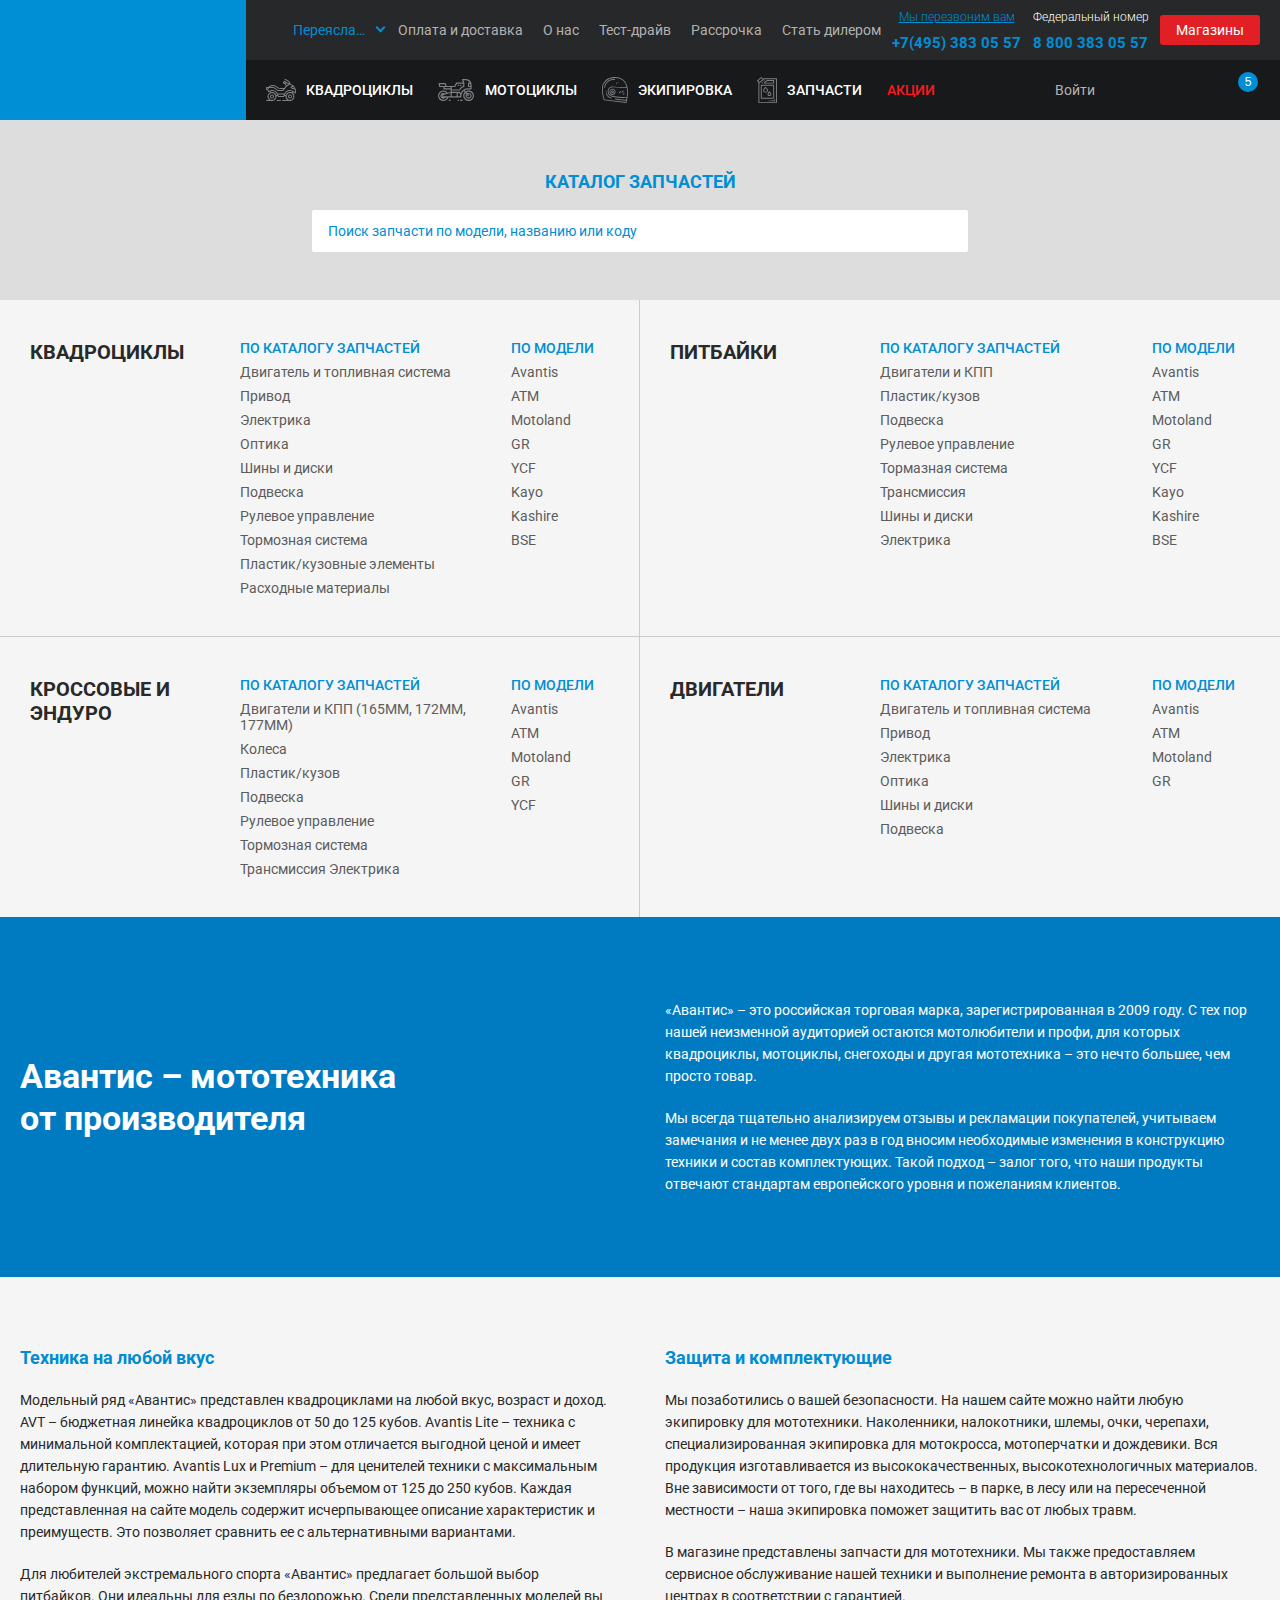
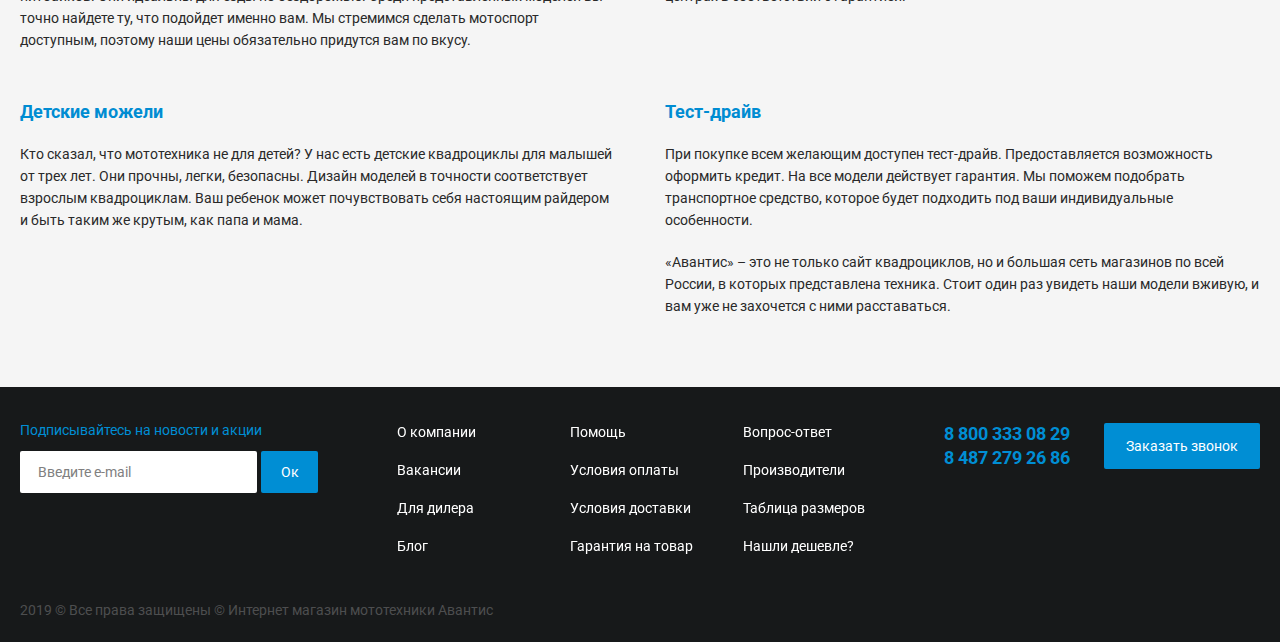
==== commit 216258ea: "Изменённый поиск." ====
--- a/catalog.html
+++ b/catalog.html
@@ -53,9 +53,9 @@
 
 					<div class="mob_scroll">
 						<div class="logo">
-							<a href="/">
+							<div>
 								<img src="images/logo.svg" alt="">
-							</a>
+							</div>
 						</div>
 
 
@@ -83,35 +83,34 @@
 									</div>
 
 									<div class="item">
-										<a href="/">Кредит</a>
+										<a href="/">Рассрочка</a>
 									</div>
 
 									<div class="item">
-										<a href="/">Магазины</a>
+										<a href="/">Стать дилером</a>
 									</div>
 								</nav>
 
 
 								<div class="contacts">
+									<button class="callback_link modal_link" data-content="#callback_modal">Мы перезвоним вам</button>
+
 									<div class="phone">
-										<a href="tel:4953830557">(495) 383 05 57</a>
-
-										<div class="hover">
-											<div><a href="tel:+74951201530">+7 495 120 15 30</a></div>
-
-											<div><a href="tel:+74951205309">+7 495 120 53 09</a></div>
-
-											<div><a href="tel:4953830557">(495) 383 05 57</a></div>
-										</div>
-									</div>
-
-									<button class="arr modal_link"  data-content="#city_modal"></button>
-
-									<button class="callback_link modal_link" data-content="#callback_modal">Перезвонить?</button>
-								</div>
-
-
-								<button class="dealer_link">Стать диллером</button>
+										<a href="tel:+74953830557">+7(495) 383 05 57</a>
+									</div>
+								</div>
+
+
+								<div class="contacts">
+									<div>Федеральный номер</div>
+
+									<div class="phone">
+										<a href="tel:88003830557">8 800 383 05 57</a>
+									</div>
+								</div>
+
+
+								<button class="shops_link">Магазины</button>
 
 							</div>
 						</div>
@@ -362,17 +361,10 @@
 								</div>
 
 
-								<div class="modal_cont search">
-									<button class="link mini_modal_link" data-modal-id="#search_modal">
+								<div class="search">
+									<button class="link modal_link" data-content="#search_modal">
 										<img src="images/ic_search.svg" alt="">
 									</button>
-
-									<div class="mini_modal search_modal" id="search_modal">
-										<form action="">
-											<input type="text" name="" value="" placeholder="Поиск по сайту..." class="input">
-											<button type="submit" class="submit_btn"></button>
-										</form>
-									</div>
 								</div>
 
 
@@ -438,17 +430,10 @@
 						</div>
 
 
-						<div class="modal_cont search">
-							<button class="link mini_modal_link" data-modal-id="#search_modal2">
+						<div class="search">
+							<button class="link modal_link" data-content="#search_modal">
 								<img src="images/ic_search.svg" alt="">
 							</button>
-
-							<div class="mini_modal search_modal" id="search_modal2">
-								<form action="">
-									<input type="text" name="" value="" placeholder="Поиск по сайту..." class="input">
-									<button type="submit" class="submit_btn"></button>
-								</form>
-							</div>
 						</div>
 
 
@@ -982,7 +967,7 @@
 
 
 				<div class="map">
-					
+
 				</div>
 			</div>
 		</section>
@@ -1109,6 +1094,34 @@
 
 					<a href="/" class="checkout_link">Оформить заказ</a>
 				</div>
+			</div>
+		</section>
+
+
+		<section class="modal" id="search_modal">
+			<div class="modal_data">
+				<form action="">
+					<input type="text" name="" value="" placeholder="Поиск по сайту..." class="input">
+
+					<button type="submit" class="submit_btn"></button>
+
+					<div class="in_category">
+						<div class="title">Показать результаты поиска в категории:</div>
+
+						<div class="categories">
+							<input type="radio" name="categories" id="categories_check1" disabled>
+							<label for="categories_check1">техника</label>
+
+							<input type="radio" name="categories" id="categories_check2" disabled>
+							<label for="categories_check2">запчасти и аксесуары</label>
+						</div>
+
+						<div class="remember">
+							<input type="checkbox" name="remember" id="search_remember_check">
+							<label for="search_remember_check">Запомнить выбор</label>
+						</div>
+					</div>
+				</form>
 			</div>
 		</section>
 
--- a/css/styles.css
+++ b/css/styles.css
@@ -1607,12 +1607,14 @@
     position: relative;
     z-index: 2;
 
+    padding: 7px 0;
+
     background: #272829;
 }
 
 header .top .cont.flex
 {
-    padding-left: 295px;
+    padding-left: 285px;
 
     justify-content: space-between;
     align-items: center;
@@ -1632,7 +1634,7 @@
 {
     position: relative;
 
-    padding-left: 295px;
+    padding-left: 285px;
 
     justify-content: space-between;
     align-items: center;
@@ -1656,7 +1658,7 @@
 {
     display: flex;
 
-    height: 100px;
+    height: 120px;
     padding: 10px;
 
     background: #008ed4;
@@ -1689,7 +1691,7 @@
     display: block;
     overflow: hidden;
 
-    max-width: 180px;
+    max-width: 130px;
     padding-right: 20px;
     padding-left: 27px;
 
@@ -1736,7 +1738,7 @@
 
 header .menu .item + .item
 {
-    margin-left: 22px;
+    margin-left: 20px;
 }
 
 header .menu .item > a
@@ -1763,15 +1765,19 @@
 
 header .contacts
 {
-    line-height: 40px;
-
-    display: flex;
-
-    justify-content: center;
-    align-items: center;
-    align-content: center;
-    flex-wrap: wrap;
-}
+    color: #fff;
+    font-size: 12px;
+    font-weight: 300;
+    line-height: 20px;
+
+    text-align: center;
+}
+
+header .contacts > * + *
+{
+    margin-top: 6px;
+}
+
 
 header .contacts .phone
 {
@@ -1793,113 +1799,37 @@
     text-decoration: none;
 }
 
-header .contacts .phone .hover
-{
-    line-height: 34px;
-
-    position: absolute;
-    top: calc(100% + 20px);
-    left: 50%;
-
-    visibility: hidden;
-
-    padding: 13px 20px;
-
-    transition: .2s linear;
-    transform: translateX(-50%);
-    pointer-events: none;
-
-    opacity: 0;
-    border-radius: 2px;
-    background: #fff;
-}
-
-header .contacts .phone .hover a
-{
-    padding: 0;
-}
-
-header .contacts .phone .hover a:after
-{
-    display: none;
-}
-
-header .contacts .phone:hover .hover
-{
-    top: 100%;
-
-    visibility: visible;
-
-    pointer-events: auto;
-
-    opacity: 1;
-}
-
-
-header .contacts .arr
-{
+
+header .contacts .callback_link
+{
+    color: #008ed4;
+    font-family: var(--font_family);
+    font-size: 12px;
+    font-weight: 300;
+    line-height: 20px;
+
     position: relative;
 
     display: block;
 
-    width: 7px;
-    height: 20px;
-    margin-left: 10px;
+    margin-right: auto;
+    margin-left: auto;
 
     cursor: pointer;
+    text-decoration: underline;
 
     border: none;
     background: none;
 }
 
-header .contacts .arr:after
-{
-    position: absolute;
-    top: 50%;
-    right: 0;
-
-    display: block;
-
-    width: 7px;
-    height: 7px;
-    margin-top: -6px;
-
-    content: '';
-    transform: rotate(-45deg);
-
-    border-bottom: 2px solid #008ed4;
-    border-left: 2px solid #008ed4;
-}
-
-
-header .contacts .callback_link
-{
-    color: #008ed4;
-    font-family: var(--font_family);
-    font-size: 14px;
-    line-height: 40px;
-
-    position: relative;
-
-    display: block;
-
-    margin-left: 18px;
-
-    cursor: pointer;
+header .contacts .callback_link:hover
+{
     text-decoration: none;
-
-    border: none;
-    background: none;
-}
-
-header .contacts .callback_link:hover
-{
-    text-decoration: underline;
-}
-
-
-
-header .dealer_link
+}
+
+
+
+header .shops_link
 {
     color: #fff;
     font-family: var(--font_family);
@@ -1908,7 +1838,7 @@
 
     display: inline-block;
 
-    width: 130px;
+    width: 100px;
     height: 30px;
 
     cursor: pointer;
@@ -1927,6 +1857,8 @@
     color: #b2b2b2;
     font-size: 14px;
     line-height: 40px;
+
+    margin-left: 30px;
 }
 
 header .account .login_link
@@ -1975,6 +1907,8 @@
 
 header .cats
 {
+    margin-right: auto;
+
     justify-content: space-between;
     align-items: stretch;
     align-content: stretch;
@@ -1982,7 +1916,7 @@
 
 header .cats .item + .item
 {
-    margin-left: 35px;
+    margin-left: 30px;
 }
 
 header .cats .item > a
@@ -2225,6 +2159,8 @@
 {
     display: flex;
 
+    margin-left: 30px;
+
     justify-content: center;
     align-items: center;
     align-content: center;
@@ -2320,73 +2256,6 @@
 }
 
 
-header .search .search_modal,
-header .search .search_modal.active
-{
-    top: 1px;
-    right: 20px;
-    left: auto;
-
-    width: 100%;
-    padding-left: 286px;
-}
-
-header .search form
-{
-    display: flex;
-
-    justify-content: flex-start;
-    align-items: center;
-    align-content: center;
-    flex-wrap: wrap;
-}
-
-header .search form ::-webkit-input-placeholder
-{
-    color: #272829;
-}
-
-header .search form :-moz-placeholder
-{
-    color: #272829;
-}
-
-header .search form :-ms-input-placeholder
-{
-    color: #272829;
-}
-
-header .search form .input
-{
-    color: #272829;
-    font-family: var(--font_family);
-    font-size: 14px;
-
-    display: block;
-
-    width: 100%;
-    height: 58px;
-    padding: 0 70px 0 30px;
-
-    border: none;
-    background: #f3f3f3;
-}
-
-header .search form .submit_btn
-{
-    position: relative;
-
-    width: 50px;
-    height: 58px;
-    margin-left: -50px;
-
-    cursor: pointer;
-
-    border: none;
-    background: url(../images/ic_search2.svg) 50% no-repeat;
-}
-
-
 
 .mob_header
 {
@@ -2438,9 +2307,79 @@
 
 .mob_header .contacts
 {
-    line-height: 40px;
-
-    display: flex;
+    color: #fff;
+    font-size: 12px;
+    font-weight: 300;
+    line-height: 20px;
+
+    text-align: center;
+}
+
+.mob_header .contacts + .contacts
+{
+    margin-left: 30px;
+}
+
+.mob_header .contacts > * + *
+{
+    margin-top: 6px;
+}
+
+
+.mob_header .contacts .phone
+{
+    font-size: 16px;
+    font-weight: 700;
+
+    position: relative;
+
+    white-space: nowrap;
+}
+
+.mob_header .contacts .phone a
+{
+    color: #008ed4;
+
+    display: inline-block;
+
+    vertical-align: top;
+    text-decoration: none;
+}
+
+
+.mob_header .contacts .callback_link
+{
+    color: #008ed4;
+    font-family: var(--font_family);
+    font-size: 12px;
+    font-weight: 300;
+    line-height: 20px;
+
+    position: relative;
+
+    display: block;
+
+    margin-right: auto;
+    margin-left: auto;
+
+    cursor: pointer;
+    text-decoration: underline;
+
+    border: none;
+    background: none;
+}
+
+.mob_header .contacts .callback_link:hover
+{
+    text-decoration: none;
+}
+
+
+.mob_header .links
+{
+    display: flex;
+
+    margin-left: 25px;
 
     justify-content: center;
     align-items: center;
@@ -2448,58 +2387,24 @@
     flex-wrap: wrap;
 }
 
-.mob_header .contacts .phone
-{
-    font-size: 18px;
-    font-weight: 700;
+.mob_header .links > *
+{
+    color: #fff;
+    font-size: 14px;
 
     position: relative;
 
-    white-space: nowrap;
-}
-
-.mob_header .contacts .phone a
-{
-    color: #008ed4;
-
-    display: inline-block;
-
-    vertical-align: top;
-    text-decoration: none;
-}
-
-
-.mob_header .contacts .callback_link
-{
-    color: #008ed4;
-    font-family: var(--font_family);
-    font-size: 14px;
-    line-height: 40px;
-
-    position: relative;
-
-    display: block;
-
-    margin-left: 22px;
+    display: flex;
+
+    width: 50px;
+    height: 50px;
+    padding: 10px;
 
     cursor: pointer;
     text-decoration: none;
 
     border: none;
     background: none;
-}
-
-.mob_header .contacts .callback_link:hover
-{
-    text-decoration: underline;
-}
-
-
-.mob_header .links
-{
-    display: flex;
-
-    margin-left: 25px;
 
     justify-content: center;
     align-items: center;
@@ -2507,13 +2412,50 @@
     flex-wrap: wrap;
 }
 
-.mob_header .links > *
+.mob_header .links > * + *
+{
+    margin-left: 14px;
+}
+
+.mob_header .links > * img
+{
+    display: block;
+
+    max-width: 100%;
+    max-height: 100%;
+}
+
+.mob_header .links > * .count
 {
     color: #fff;
-    font-size: 14px;
-
-    position: relative;
-
+    font-size: 12px;
+    line-height: 20px;
+
+    position: absolute;
+    top: 5px;
+    right: 2px;
+
+    display: block;
+
+    width: 20px;
+    height: 20px;
+
+    text-align: center;
+
+    border-radius: 50%;
+    background: #008ed4;
+}
+
+
+.mob_header .search
+{
+    position: static;
+
+    margin-left: 15px;
+}
+
+.mob_header .search .link
+{
     display: flex;
 
     width: 50px;
@@ -2521,7 +2463,6 @@
     padding: 10px;
 
     cursor: pointer;
-    text-decoration: none;
 
     border: none;
     background: none;
@@ -2532,139 +2473,12 @@
     flex-wrap: wrap;
 }
 
-.mob_header .links > * + *
-{
-    margin-left: 14px;
-}
-
-.mob_header .links > * img
+.mob_header .search .link img
 {
     display: block;
 
     max-width: 100%;
     max-height: 100%;
-}
-
-.mob_header .links > * .count
-{
-    color: #fff;
-    font-size: 12px;
-    line-height: 20px;
-
-    position: absolute;
-    top: 5px;
-    right: 2px;
-
-    display: block;
-
-    width: 20px;
-    height: 20px;
-
-    text-align: center;
-
-    border-radius: 50%;
-    background: #008ed4;
-}
-
-
-.mob_header .search
-{
-    position: static;
-
-    margin-left: 15px;
-}
-
-.mob_header .search .link
-{
-    display: flex;
-
-    width: 50px;
-    height: 50px;
-    padding: 10px;
-
-    cursor: pointer;
-
-    border: none;
-    background: none;
-
-    justify-content: center;
-    align-items: center;
-    align-content: center;
-    flex-wrap: wrap;
-}
-
-.mob_header .search .link img
-{
-    display: block;
-
-    max-width: 100%;
-    max-height: 100%;
-}
-
-.mob_header .search .search_modal,
-.mob_header .search .search_modal.active
-{
-    top: 0;
-    right: 0;
-    left: auto;
-
-    width: 100%;
-    padding-left: 240px;
-}
-
-.mob_header .search form
-{
-    display: flex;
-
-    justify-content: flex-start;
-    align-items: center;
-    align-content: center;
-    flex-wrap: wrap;
-}
-
-.mob_header .search form ::-webkit-input-placeholder
-{
-    color: #272829;
-}
-
-.mob_header .search form :-moz-placeholder
-{
-    color: #272829;
-}
-
-.mob_header .search form :-ms-input-placeholder
-{
-    color: #272829;
-}
-
-.mob_header .search form .input
-{
-    color: #272829;
-    font-family: var(--font_family);
-    font-size: 14px;
-
-    display: block;
-
-    width: 100%;
-    height: 70px;
-    padding: 0 70px 0 20px;
-
-    border: none;
-    background: #f3f3f3;
-}
-
-.mob_header .search form .submit_btn
-{
-    position: relative;
-
-    width: 50px;
-    height: 70px;
-    margin-left: -50px;
-
-    cursor: pointer;
-
-    border: none;
-    background: url(../images/ic_search2.svg) 50% no-repeat;
 }
 
 
@@ -9609,19 +9423,301 @@
 
 #city_modal
 {
-    width: 960px;
+    width: 940px;
+    padding: 0;
+}
+
+#city_modal .tabs
+{
+    display: flex;
+
+    padding: 20px 40px;
+
+    background: #f5f5f5;
+
+    justify-content: center;
+    align-items: center;
+    align-content: center;
+    flex-wrap: wrap;
+}
+
+#city_modal .tabs button
+{
+    color: var(--text_color);
+    font-family: var(--font_family);
+    font-size: 18px;
+    font-weight: 700;
+    line-height: 32px;
+
+    display: flex;
+
+    cursor: pointer;
+    transition: color .2s linear;
+    text-transform: uppercase;
+
+    border: none;
+    background: none;
+
+    justify-content: center;
+    align-items: center;
+    align-content: center;
+    flex-wrap: wrap;
+}
+
+#city_modal .tabs button img
+{
+    display: block;
+
+    margin-right: 9px;
+}
+
+#city_modal .tabs button + button
+{
+    margin-left: 55px;
+}
+
+#city_modal .tabs button:hover,
+#city_modal .tabs button.active
+{
+    color: #007bc2;
+}
+
+
+#city_modal .modal_data
+{
+    padding: 25px 120px;
+}
+
+
+#city_modal .tab_content
+{
+    position: relative;
+
+    visibility: hidden;
+    overflow: hidden;
+
+    height: 0;
+
+    pointer-events: none;
+
+    opacity: 0;
+}
+
+#city_modal .tab_content.active
+{
+    visibility: visible;
+    overflow: visible;
+
+    height: auto;
+
+    transition: opacity .5s linear;
+    pointer-events: auto;
+
+    opacity: 1;
+}
+
+
+#city_modal .title
+{
+    color: #007bc2;
+    font-size: 20px;
+    font-weight: 700;
+
+    margin-bottom: 15px;
+
+    text-align: center;
+}
+
+
+#city_modal .search .label
+{
+    color: #808080;
+
+    margin-bottom: 8px;
+    padding: 0 20px;
+}
+
+#city_modal .search form
+{
+    display: flex;
+
+    justify-content: flex-start;
+    align-items: center;
+    align-content: center;
+    flex-wrap: wrap;
+}
+
+#city_modal .search ::-webkit-input-placeholder
+{
+    color: #808080;
+}
+
+#city_modal .search :-moz-placeholder
+{
+    color: #808080;
+}
+
+#city_modal .search :-ms-input-placeholder
+{
+    color: #808080;
+}
+
+#city_modal .search .input
+{
+    color: var(--text_color);
+    font-family: var(--font_family);
+    font-size: 16px;
+
+    display: block;
+
+    width: 100%;
+    height: 45px;
+    padding: 0 70px 0 19px;
+
+    border: 1px solid #6fbbe1;
+    border-radius: 2px;
+    background: #fff;
+}
+
+#city_modal .search .submit_btn
+{
+    position: relative;
+
+    width: 70px;
+    height: 45px;
+    margin-left: -70px;
+
+    cursor: pointer;
+
+    border: none;
+    background: url(../images/ic_search2.svg) 50% no-repeat;
+}
+
+
+#city_modal .popular
+{
+    display: flex;
+
+    margin-top: 15px;
+    margin-bottom: -10px;
+    margin-left: -20px;
+    padding: 0 20px;
+
+    justify-content: flex-start;
+    align-items: center;
+    align-content: center;
+    flex-wrap: wrap;
+}
+
+#city_modal .popular > *
+{
+    width: calc(25% - 20px);
+    margin-bottom: 10px;
+    margin-left: 20px;
+}
+
+#city_modal .popular button
+{
+    color: #007bc2;
+    font-family: var(--font_family);
+    font-size: 16px;
+    line-height: 22px;
+
+    display: inline-block;
+
+    cursor: pointer;
+    vertical-align: top;
+
+    border: none;
+    background: none;
+}
+
+#city_modal .popular button:hover
+{
+    text-decoration: underline;
+}
+
+
+#city_modal .custom_scroll
+{
+    overflow: hidden;
+
+    height: 365px;
+    margin-top: 20px;
+}
+
+#city_modal .list
+{
+    padding: 0 20px;
+
+    column-gap: 20px;
+    column-count: 4;
+}
+
+#city_modal .list > *
+{
+    transform: translateZ(0);
+
+    --webkit-column-break-inside: avoid;
+    page-break-inside: avoid;
+    break-inside: avoid;
+}
+
+#city_modal .list > * + *
+{
+    margin-top: 25px;
+}
+
+
+#city_modal .list .letter .name
+{
+    color: #007bc2;
+    font-size: 16px;
+    font-weight: 500;
+    line-height: 24px;
+
+    margin-bottom: 5px;
+
+    text-transform: uppercase;
+}
+
+#city_modal .list .items > * + *
+{
+    margin-top: 5px;
+}
+
+#city_modal .list .items button
+{
+    color: #5c5c5c;
+    font-family: var(--font_family);
+    font-size: 14px;
+    line-height: 20px;
+
+    display: inline-block;
+
+    cursor: pointer;
+    transition: color .2s linear;
+    vertical-align: top;
+
+    border: none;
+    background: none;
+}
+
+#city_modal .list .items button:hover,
+#city_modal .list .items button.active
+{
+    color: #007bc2;
+}
+
+
+
+#center_modal
+{
+    width: 1020px;
     padding: 35px 35px 35px 20px;
 }
 
-#city_modal .modal_title
-{
-    margin-bottom: 10px;
-    padding: 0 16px;
-
-    text-align: left;
-}
-
-#city_modal .modal_data
+#center_modal .modal_data
 {
     display: flex;
 
@@ -9631,211 +9727,104 @@
     flex-wrap: wrap;
 }
 
-#city_modal form
-{
-    width: 375px;
+#center_modal form
+{
+    width: 425px;
     max-width: 100%;
 }
 
-#city_modal select
+#center_modal .city
+{
+    color: #007bc2;
+    font-size: 20px;
+    font-weight: 700;
+
+    margin-bottom: 10px;
+}
+
+#center_modal form .exp
+{
+    color: #808080;
+    font-size: 12px;
+    line-height: 22px;
+
+    padding: 0 0 10px;
+}
+
+#center_modal form .shops
+{
+    padding-top: 16px;
+
+    border-top: 1px solid #ebebeb;
+}
+
+#center_modal form .shops .custom_scroll
+{
+    overflow: hidden;
+
+    height: 400px;
+    padding-right: 10px;
+}
+
+#center_modal form .shops input[type=radio]
 {
     display: none;
 }
 
-#city_modal .nice-select
-{
+#center_modal form .shops label
+{
+    color: var(--text_color);
+    font-size: 14px;
+    line-height: 20px;
+
     position: relative;
 
     display: block;
-}
-
-#city_modal .nice-select .current
-{
-    color: #007bc2;
-    font-size: 16px;
-    line-height: 48px;
-
-    position: relative;
-
-    display: block;
-    overflow: hidden;
-
-    height: 50px;
-    padding: 0 50px 0 15px;
+
+    width: 100%;
+    height: auto;
+    padding: 14px 45px 14px 15px;
 
     cursor: pointer;
     transition: .2s linear;
-    white-space: nowrap;
-    text-overflow: ellipsis;
-
-    border: 1px solid #007bc2;
-    border-radius: var(--form_border_radius);
-    background: #f7f7f7;
-}
-
-#city_modal .nice-select .current.selected
-{
-    color: #008ed4;
-}
-
-#city_modal .nice-select .current:after
-{
-    position: absolute;
-    top: 50%;
-    right: 20px;
-
-    display: block;
-
-    width: 7px;
-    height: 7px;
-    margin-top: -6px;
-
-    content: '';
-    transform: rotate(-45deg);
-
-    border-bottom: 2px solid #008ed4;
-    border-left: 2px solid #008ed4;
-}
-
-#city_modal .nice-select .list
-{
-    position: absolute;
-    z-index: 100;
-    top: calc(100% + 30px);
-    left: 0;
-
-    visibility: hidden;
-    overflow: hidden;
-
-    min-width: 100%;
-
-    transition: .2s linear;
-
-    opacity: 0;
-    border: 1px solid #007bc2;
-    border-radius: var(--form_border_radius);
-    background: #f7f7f7;
-}
-
-#city_modal .nice-select.open .list
-{
-    top: calc(100% + 1px);
-
-    visibility: visible;
-
-    opacity: 1;
-}
-
-#city_modal .nice-select .list .scrollbar
-{
-    overflow: auto;
-
-    max-height: 296px;
-}
-
-#city_modal .nice-select .list .list_item
-{
-    color: #008ed4;
-    font-size: 14px;
-    line-height: normal;
-
-    padding: 10px 15px;
-
-    cursor: pointer;
-    transition: .2s linear;
-}
-
-#city_modal .nice-select .list .list_item:empty
+
+    border: 1px solid #e5e5e5;
+    border-radius: 2px;
+}
+
+#center_modal form .shops label ~ label
+{
+    margin-top: 5px;
+}
+
+#center_modal form .shops label > *
+{
+    display: block;
+}
+
+#center_modal form .shops label .name
+{
+    color: #007bc2;
+
+    transition: color .2s linear;
+}
+
+#center_modal form .shops label .adres
+{
+    font-weight: 700;
+}
+
+#center_modal form .shops label:before
 {
     display: none;
 }
 
-#city_modal .nice-select .list .list_item:hover,
-#city_modal .nice-select .list .list_item.selected
-{
-    color: #fff;
-
-    background: #008ed4;
-}
-
-#city_modal form .exp
-{
-    color: #666;
-    font-size: 14px;
-    line-height: 22px;
-
-    padding: 16px;
-}
-
-#city_modal form .shops
-{
-    border-top: 1px solid #ebebeb;
-}
-
-#city_modal form .shops .custom_scroll
-{
-    overflow: hidden;
-
-    height: 327px;
-}
-
-#city_modal form .shops input[type=radio]
-{
-    display: none;
-}
-
-#city_modal form .shops label
-{
-    color: #292929;
-    font-size: 14px;
-    line-height: 22px;
-
-    position: relative;
-
-    display: flex;
-
-    width: 100%;
-    height: auto;
-    min-height: 109px;
-    padding: 12px 12px 12px 45px;
-
-    cursor: pointer;
-    transition: .2s linear;
-
-    border-radius: 2px;
-
-    justify-content: flex-start;
-    align-items: center;
-    align-content: center;
-    flex-wrap: wrap;
-}
-
-#city_modal form .shops label ~ label
-{
-    margin-top: 1px;
-}
-
-#city_modal form .shops label:before
-{
-    display: none;
-}
-
-#city_modal form .shops label:after
-{
-    top: 15px;
-    left: 17px;
-
-    width: 14px;
-    height: 8px;
-
-    border-color: #fff;
-}
-
-#city_modal form .shops label:after
+#center_modal form .shops label:after
 {
     position: absolute;
     top: 15px;
-    left: 17px;
+    right: 15px;
+    left: auto;
 
     display: block;
 
@@ -9847,34 +9836,57 @@
     transform: rotate(-45deg);
 
     opacity: 0;
-    border-bottom: 2px solid #fff;
-    border-left: 2px solid #fff;
-}
-
-#city_modal form .shops input:checked + label
+    border-bottom: 3px solid #fff;
+    border-left: 3px solid #fff;
+}
+
+#center_modal form .shops input:checked + label
 {
     color: #fff;
 
+    border-color: #007bc2;
     background: #007bc2;
 }
 
-#city_modal form .shops input:checked + label:after
+#center_modal form .shops input:checked + label .name
+{
+    color: #fff;
+}
+
+#center_modal form .shops input:checked + label:after
 {
     opacity: 1;
 }
 
-#city_modal form .submit
-{
-    padding: 31px 28px 0;
-
-    border-top: 1px solid #ebebeb;
-}
-
-#city_modal .map
-{
-    width: calc(100% - 395px);
-
-    background: #eee;
+
+#center_modal form .submit
+{
+    margin-top: 25px;
+    padding: 25px 0 0;
+
+    border-top: 1px solid #d0d0d0;
+
+    justify-content: center;
+}
+
+#center_modal form .cancel,
+#center_modal form .submit_btn
+{
+    width: 140px;
+    max-width: calc(50% - 19px);
+}
+
+#center_modal .form .cancel
+{
+    margin-right: 38px;
+}
+
+
+#center_modal .map
+{
+    width: calc(100% - 455px);
+
+    background: #ddd;
 }
 
 
@@ -10437,5 +10449,240 @@
     top: 5px;
     right: 5px;
 
-    padding: 4px;;
-}
+    padding: 4px;
+}
+
+
+
+#search_modal
+{
+    width: 806px;
+    padding: 0;
+}
+
+#search_modal + .fancybox-close-small
+{
+    display: none;
+}
+
+#search_modal form
+{
+    display: flex;
+    overflow: hidden;
+
+    border-radius: 3px;
+    background: #f5f5f5;
+
+    justify-content: flex-start;
+    align-items: center;
+    align-content: center;
+    flex-wrap: wrap;
+}
+
+#search_modal form ::-webkit-input-placeholder
+{
+    color: #272829;
+}
+
+#search_modal form :-moz-placeholder
+{
+    color: #272829;
+}
+
+#search_modal form :-ms-input-placeholder
+{
+    color: #272829;
+}
+
+
+#search_modal form .input
+{
+    color: #272829;
+    font-family: var(--font_family);
+    font-size: 14px;
+
+    display: block;
+
+    width: 100%;
+    height: 58px;
+    padding: 0 70px 0 30px;
+
+    border: none;
+    background: #fff;
+}
+
+
+#search_modal form .submit_btn
+{
+    position: relative;
+
+    width: 50px;
+    height: 58px;
+    margin-left: -50px;
+
+    cursor: pointer;
+
+    border: none;
+    background: url(../images/ic_search2.svg) 50% no-repeat;
+}
+
+
+#search_modal form .in_category
+{
+    width: 100%;
+    padding: 28px 25px 18px;
+}
+
+#search_modal form .in_category .title
+{
+    color: #76beea;
+    font-size: 16px;
+    font-weight: bold;
+    line-height: 19px;
+
+    margin-bottom: 18px;
+
+    text-align: center;
+}
+
+
+#search_modal form .in_category .categories
+{
+    display: flex;
+
+    margin-bottom: -15px;
+    margin-left: -15px;
+
+    justify-content: flex-start;
+    align-items: stretch;
+    align-content: stretch;
+    flex-wrap: wrap;
+}
+
+#search_modal form .in_category .categories input
+{
+    display: none;
+}
+
+#search_modal form .in_category .categories label
+{
+    color: #fff;
+    font-size: 16px;
+    font-weight: bold;
+    line-height: 19px;
+
+    display: flex;
+
+    width: calc(50% - 15px);
+    min-height: 91px;
+    margin-bottom: 15px;
+    margin-left: 15px;
+    padding: 15px 20px;
+
+    cursor: pointer;
+    transition: background .2s linear;
+    text-align: center;
+    text-transform: uppercase;
+
+    border-radius: 3px;
+    background: #337abc;
+
+    justify-content: center;
+    align-items: center;
+    align-content: center;
+    flex-wrap: wrap;
+}
+
+#search_modal form .in_category .categories input:disabled + label
+{
+    pointer-events: none;
+}
+
+#search_modal form .in_category .categories input:checked + label
+{
+    background: #76beea;
+}
+
+
+#search_modal form .in_category .remember
+{
+    margin-top: 22px;
+}
+
+#search_modal form .in_category .remember input[type=checkbox]
+{
+    display: none;
+}
+
+#search_modal form .in_category .remember label
+{
+    color: #78b2e8;
+    font-size: 14px;
+    line-height: 16px;
+
+    position: relative;
+
+    display: table-cell;
+
+    height: 16px;
+    padding-top: 1px;
+    padding-left: 28px;
+
+    cursor: pointer;
+    transition: color .2s linear;
+    text-align: left;
+    vertical-align: middle;
+}
+
+#search_modal form .in_category .remember label:before
+{
+    position: absolute;
+    top: 0;
+    left: 0;
+
+    display: block;
+
+    width: 16px;
+    height: 16px;
+
+    content: '';
+    transition: .2s linear;
+
+    border: 1px solid #76beea;
+    border-radius: 3px;
+}
+
+#search_modal form .in_category .remember label:after
+{
+    position: absolute;
+    top: 3px;
+    left: 3px;
+
+    display: block;
+
+    width: 10px;
+    height: 6px;
+
+    content: '';
+    transition: .2s linear;
+    transform: rotate(-45deg);
+
+    opacity: 0;
+    border-bottom: 2px solid #3c8dce;
+    border-left: 2px solid #3c8dce;
+}
+
+#search_modal form .in_category .remember input:checked + label
+{
+    color: #3c8dce;
+}
+
+#search_modal form .in_category .remember input:checked + label:before
+{
+    border-color: #3c8dce;
+}
+
+#search_modal form .in_category .remember input:checked + label:after
+{
+    opacity: 1;
+}
--- a/css/response_1341.css
+++ b/css/response_1341.css
@@ -30,7 +30,7 @@
 
     header .city .link
     {
-        max-width: 140px;
+        max-width: 120px;
     }
 
 
@@ -46,15 +46,17 @@
     }
 
 
-    header .search .search_modal,
-    header .search .search_modal.active
-    {
-        right: 0;
-
-        padding-right: 20px;
-        padding-left: 266px;
-
-        background: #f3f3f3;
+
+    header .contacts .phone
+    {
+        font-size: 15px;
+    }
+
+
+    header .account,
+    header .links
+    {
+        margin-left: 15px;
     }
 
 
--- a/css/response_1023.css
+++ b/css/response_1023.css
@@ -110,46 +110,50 @@
 
     header .contacts
     {
-        line-height: 24px;
-
         display: flex;
 
         width: 100%;
-        padding: 15px;
-
-        text-align: left;
+        padding: 10px 15px;
 
         border-top: 1px solid #4d4e4f;
 
         justify-content: space-between;
+        align-items: center;
+        align-content: center;
+        flex-wrap: wrap;
+    }
+
+    header .contacts > * + *
+    {
+        margin-top: 0;
+    }
+
+    header .contacts + .contacts
+    {
+        top: 91px;
     }
 
     header .contacts .phone
     {
-        font-size: 17px;
-    }
-
-    header .contacts .phone a
-    {
-        padding: 0;
-    }
-
-
-    header .contacts .arr
-    {
-        display: none;
-    }
-
+        font-size: 14px;
+    }
 
     header .contacts .callback_link
     {
-        line-height: 24px;
+        margin-left: 0;
     }
 
 
     header .info
     {
-        padding-top: 105px;
+        padding-top: 132px;
+    }
+
+
+    header .account,
+    header .links
+    {
+        margin-left: 0;
     }
 
 
@@ -836,29 +840,65 @@
     /*---------------
         PopUp
     ---------------*/
-    #city_modal
+    #city_modal .tabs
+    {
+        padding: 15px 30px;
+    }
+
+    #city_modal .tabs button + button
+    {
+        margin-left: 40px;
+    }
+
+
+    #city_modal .modal_data
+    {
+        padding: 20px 40px;
+    }
+
+    #city_modal .title
+    {
+        font-size: 19px;
+
+        margin-bottom: 12px;
+    }
+
+
+
+    #center_modal
     {
         padding: 35px 20px 20px 20px;
     }
 
-    #city_modal form
+
+    #center_modal form
     {
         width: 320px;
     }
 
-    #city_modal .modal_title
-    {
-        padding: 0;
-    }
-
-    #city_modal form .exp
-    {
-        line-height: 20px;
-
-        padding: 10px 0;
-    }
-
-    #city_modal .map
+    #center_modal .city
+    {
+        margin-bottom: 8px;
+    }
+
+    #center_modal form .exp
+    {
+        line-height: 16px;
+    }
+
+    #center_modal form .cancel,
+    #center_modal form .submit_btn
+    {
+        max-width: calc(50% - 10px);
+    }
+
+    #center_modal .form .cancel
+    {
+        margin-right: 20px;
+    }
+
+
+    #center_modal .map
     {
         width: calc(100% - 340px);
     }
@@ -919,4 +959,19 @@
         font-size: 18px;
         line-height: 22px;
     }
+
+
+
+    #search_modal form .input
+    {
+        padding: 0 60px 0 25px;
+    }
+
+    #search_modal form .in_category .categories label
+    {
+        font-size: 15px;
+
+        min-height: 71px;
+        padding: 12px 20px;
+    }
 }
--- a/css/response_767.css
+++ b/css/response_767.css
@@ -122,18 +122,6 @@
         margin-left: 5px;
     }
 
-    .mob_header .search .search_modal,
-    .mob_header .search .search_modal.active
-    {
-        padding-left: 0;
-    }
-
-    .mob_header .search form .input,
-    .mob_header .search form .submit_btn
-    {
-        height: 60px;
-    }
-
 
     .mob_header .account
     {
@@ -814,12 +802,54 @@
     /*---------------
         PopUp
     ---------------*/
-    #city_modal form
-    {
-        width: 100%;
-    }
-
-    #city_modal .map
+    #city_modal .tabs
+    {
+        padding: 12px 20px;
+    }
+
+    #city_modal .tabs button
+    {
+        font-size: 17px;
+        line-height: 27px;
+    }
+
+    #city_modal .tabs button + button
+    {
+        margin-left: 30px;
+    }
+
+
+    #city_modal .modal_data
+    {
+        padding: 20px;
+    }
+
+    #city_modal .title
+    {
+        font-size: 18px;
+    }
+
+
+    #city_modal .popular > *
+    {
+        width: calc(50% - 20px);
+    }
+
+
+    #city_modal .list
+    {
+        column-count: 2;
+    }
+
+
+
+    #center_modal form
+    {
+        width: 100%;
+    }
+
+
+    #center_modal .map
     {
         width: 100%;
         height: 400px;
@@ -915,6 +945,39 @@
 
 
 
+    #search_modal form .input
+    {
+        padding: 0 55px 0 20px;
+    }
+
+    #search_modal form .in_category
+    {
+        width: 100%;
+        padding: 25px 20px 20px;
+    }
+
+    #search_modal form .in_category .title
+    {
+        font-size: 15px;
+
+        margin-bottom: 15px;
+    }
+
+    #search_modal form .in_category .categories label
+    {
+        font-size: 14px;
+        line-height: 18px;
+
+        min-height: 60px;
+    }
+
+    #search_modal form .in_category .remember
+    {
+        margin-top: 15px;
+    }
+
+
+
     .fancybox-slide--html
     {
         padding: 15px;
--- a/css/response_374.css
+++ b/css/response_374.css
@@ -538,10 +538,54 @@
     }
 
 
-    #city_modal form .shops label
-    {
-        font-size: 13px;
-        line-height: 21px;
+
+    #city_modal .tabs button
+    {
+        font-size: 15px;
+        line-height: 23px;
+    }
+
+    #city_modal .tabs button + button
+    {
+        margin-left: 20px;
+    }
+
+
+    #city_modal .popular > *
+    {
+        width: calc(100% - 20px);
+    }
+
+
+    #city_modal .list
+    {
+        column-count: 1;
+    }
+
+
+
+    #center_modal form .shops label
+    {
+        font-size: 13px;
+        line-height: 17px;
+
+        padding: 10px 13px;
+    }
+
+    #center_modal form .shops label > * + *
+    {
+        margin-top: 3px;
+    }
+
+    #center_modal form .shops label .name
+    {
+        padding-right: 30px;
+    }
+
+
+    #center_modal .map
+    {
+        height: 300px;
     }
 
 
@@ -594,4 +638,15 @@
         font-size: 16px;
         line-height: 20px;
     }
+
+
+
+    #search_modal form .in_category .categories label
+    {
+        font-size: 13px;
+        line-height: 17px;
+
+        min-height: 55px;
+        padding: 10px 12px;
+    }
 }
